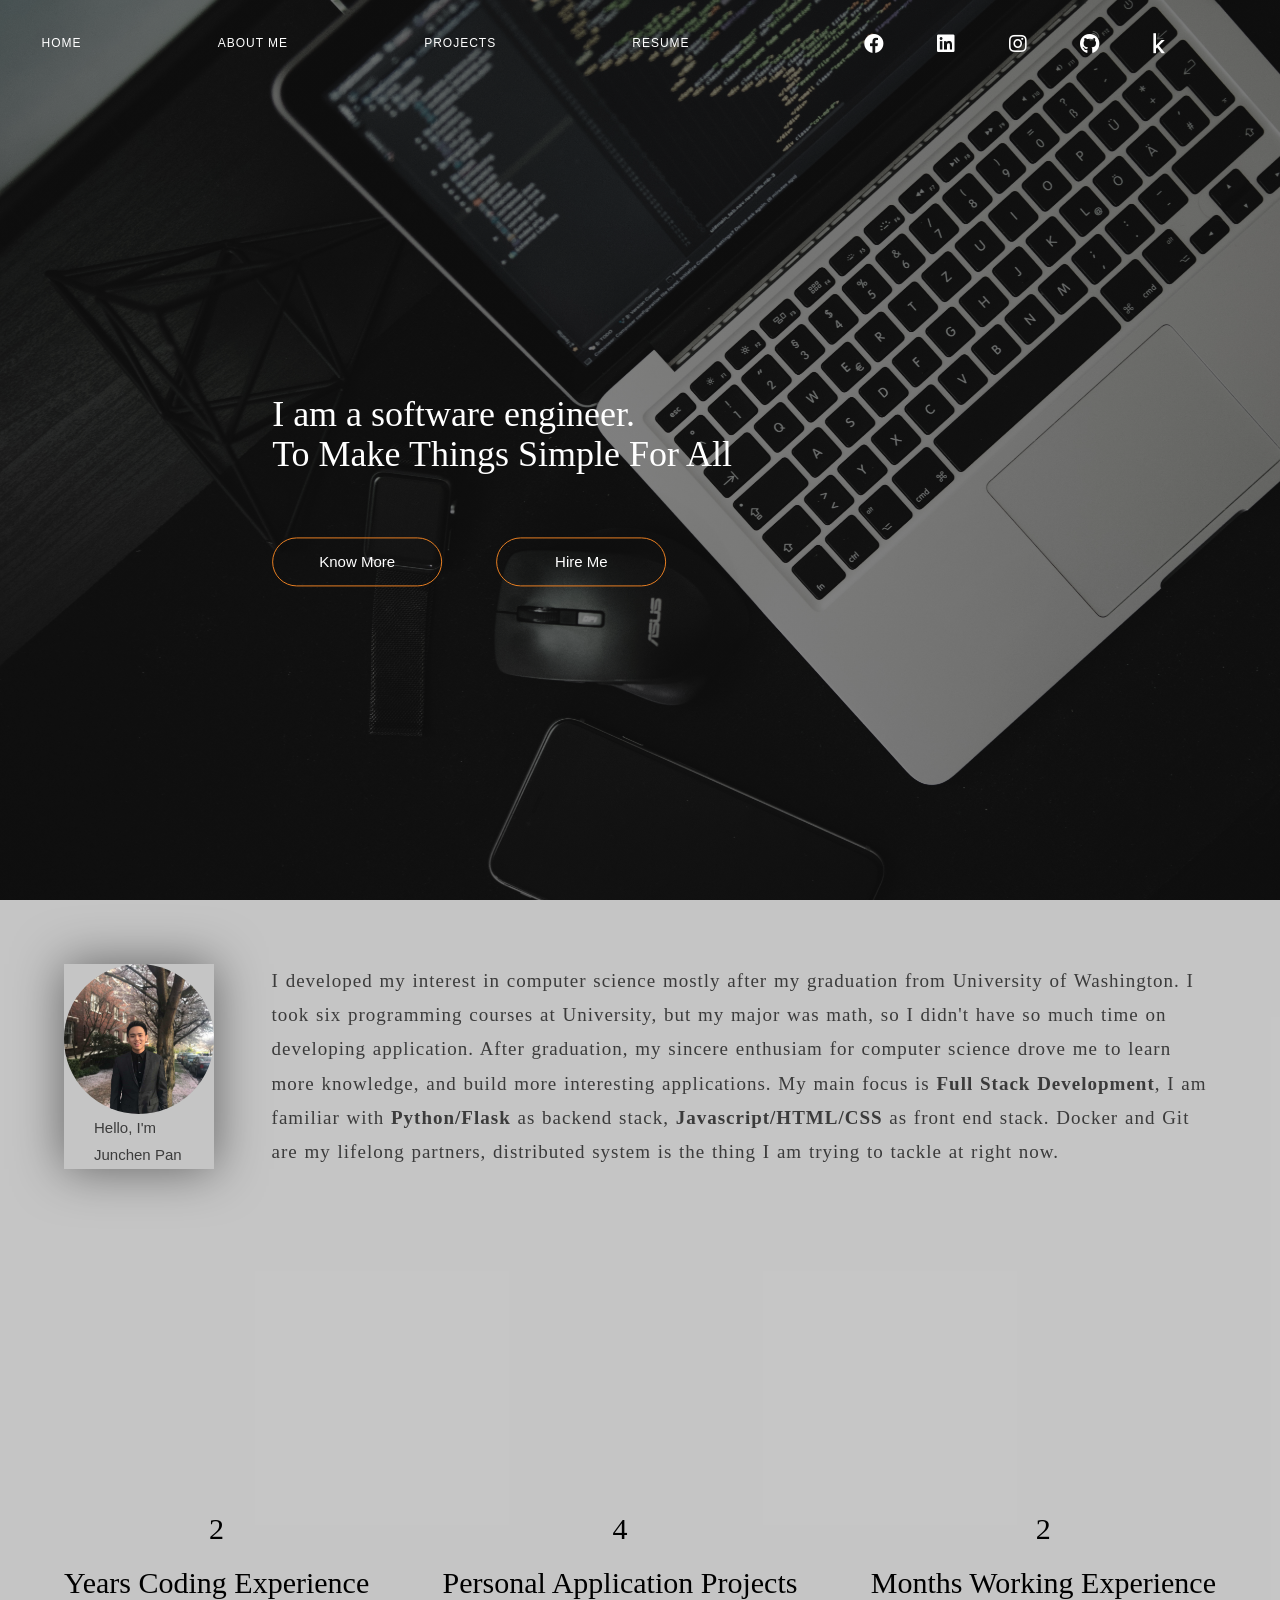
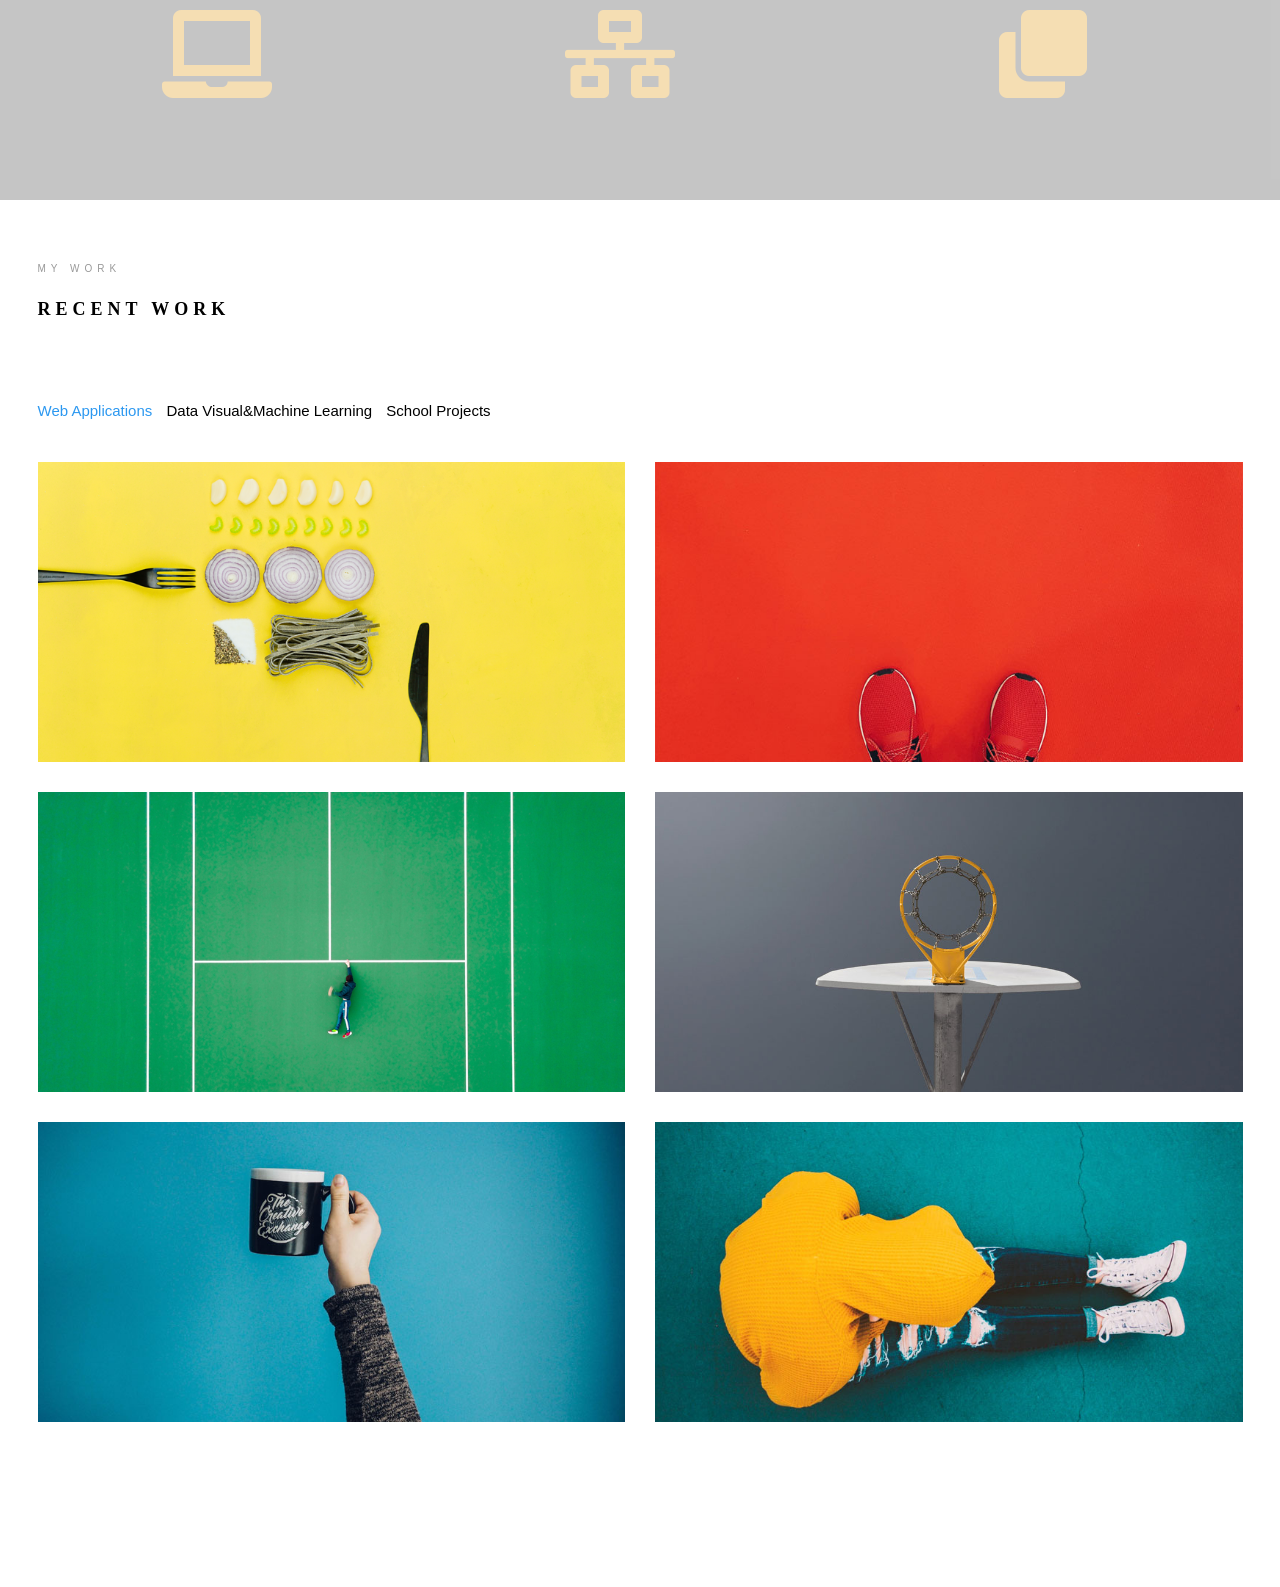
==== Portfolio_Website/index.html @ 94a40bc6 "Update Tic-Tac-Toe" ====
<!DOCTYPE html>
<html lang="en">
  <head>
    <meta charset="UTF-8" />
    <meta name="viewport" content="width=device-width, initial-scale=1.0" />
    <meta http-equiv="X-UA-Compatible" content="ie=edge" />
    <title>Junchen'S Porfolio</title>
    <link rel="stylesheet" href="./css/bootstrap.css" />
    <link rel="stylesheet" href="./css/style_vendor.css" />
    <link rel="stylesheet" href="./css/Grid.css" />
    <link rel="stylesheet" href="./css/style.css" />
  </head>
  <body>
    <header>
      <div class="navigation-bar">
        <div class="dropdown">
            <button onclick="myFunction()" class="dropbtn">Dropdown</button>
            <div id="myDropdown" class="dropdown-content">
                <a href="#">Home</a>
                <a href="#">About Me</a>
                <a href="#">Projects</a>
                <a href="#">Resume</a>
            </div>
        </div>
        <div class="page-btn">
          <a class="btn btn-home" href="#">Home</a>
          <a class="btn btn-me" href="#about-me">About Me</a>
          <a class="btn btn-project" href="#projects">Projects</a>
          <a class="btn btn-resume" href="./download/JunchenPan_ExtraHop_Resume.pdf" target="_blank">Resume</a>
        </div>
        <ul class="social">
          <li>
            <a href="#" class="card-icon-link">
              <i class="fab fa-facebook"></i>
            </a>
          </li>
          <li>
            <a href="https://www.linkedin.com/in/jcp18" class="card-icon-link" target="_blank">
              <i class="fab fa-linkedin"></i>
            </a>
          </li>
          <li>
            <a href="#" class="card-icon-link">
              <i class="fab fa-instagram"></i>
            </a>
          </li>
          <li>
            <a href="https://github.com/HuskyDanny" class="card-icon-link" target="_blank">
              <i class="fab fa-github"></i>
            </a>
          </li>
          <li>
            <a href="https://www.kaggle.com/junchp" class="card-icon-link" target="_blank">
              <i class="fab fa-kaggle"></i>
            </a>
          </li>
        </ul>
      </div>
      <div class="text-box">
        <h1>I am a software engineer. <br />To Make Things Simple For All</h1>
        <div class="more">
          <a class="hbtn know-more" href="#about-me">Know More</a>
          <a class="hbtn hire-me" href="#">Hire Me</a>
        </div>
      </div>
    </header>

    <section class="about-me" id="about-me">
      <div class="intro">
        <div class="intro-left">
          <img src="./css/images/Webp.net-compress-image.jpg" />
          <span> Hello, I'm </span>
          <span> Junchen Pan</span>
        </div>
        <p>
          I developed my interest in computer science mostly after my graduation
          from University of Washington. I took six programming courses at
          University, but my major was math, so I didn't have so much time on
          developing application. After graduation, my sincere enthusiam for
          computer science drove me to learn more knowledge, and build more
          interesting applications. My main focus is
          <strong>Full Stack Development</strong>, I am familiar with
          <strong>Python/Flask</strong> as backend stack,
          <strong>Javascript/HTML/CSS</strong> as front end stack. Docker and
          Git are my lifelong partners, distributed system is the thing I am
          trying to tackle at right now.
        </p>
      </div>
      <div class="tag">
        <div class="parts part1">
          <span>
            <span id="coding"> 0</span> <br />
            Years Coding Experience
        </span>
          <br />
          <i class="fa fa-laptop"></i>
        </div>
        <div class="parts part2">
          <span>
            <span id="analyst">0</span> <br />
            Personal Application Projects
          </span>
          <br />
          <i class="fa fa-network-wired"></i>
        </div>
        <div class="parts part3">
          <span>
            <span id="web">0</span> <br />
            Months Working Experience
          </span>
          <br />
          <i class="fa fa-clone"></i>
        </div>
      </div>
    </section>

    <section class="colorlib-work" data-section="work" id="projects">
      <div class="colorlib-narrow-content">
        <div class="row">
          <div
            class="col-md-6 col-md-offset-3 col-md-pull-3 animate-box"
            data-animate-effect="fadeInLeft"
          >
            <span class="heading-meta">My Work</span>
            <h2 class="colorlib-heading animate-box">Recent Work</h2>
          </div>
        </div>
        <div
          class="row row-bottom-padded-sm animate-box"
          data-animate-effect="fadeInLeft"
        >
          <div class="col-md-12">
            <p class="work-menu">
              <span><a href="#" class="active">Web Applications</a></span>
              <span><a href="#">Data Visual&Machine Learning</a></span>
              <span><a href="#">School Projects</a></span>
            </p>
          </div>
        </div>
        <div class="row">
          <div class="col-md-6 animate-box" data-animate-effect="fadeInLeft">
            <div
              class="project"
              style="background-image: url(./css/images/img-1.jpg);"
            >
              <div class="desc">
                <div class="con">
                  <h3><a href="work.html">Work 01</a></h3>
                  <span>Confusion Detector</span> 
                  <span>#Machine Learning #Web development #Full Stack</span>
                  <p class="icon">
                    <span
                      ><a href="#"><i class="icon-share3"></i></a
                    ></span>
                  </p>
                  <h3 class="work-btn1-header"><a class="work-btn1" href="https://github.com/HuskyDanny/Real-Time-Perplexity-Level-Monitoring">See More</a></h3>
                </div>
              </div>
            </div>
          </div>
          <div class="col-md-6 animate-box" data-animate-effect="fadeInRight">
            <div
              class="project"
              style="background-image: url(./css/images/img-2.jpg);"
            >
              <div class="desc">
                <div class="con">
                  <h3><a href="work.html">Work 02</a></h3>
                  <span>Animation</span>
                  <p class="icon">
                    <span
                      ><a href="#"><i class="icon-share3"></i></a
                    ></span>
                  </p>
                  <h3 class="work-btn1-header"><a class="work-btn1" href="https://github.com/HuskyDanny/Real-Time-Perplexity-Level-Monitoring">See More</a></h3>
                </div>
              </div>
            </div>
          </div>
          <div class="col-md-6 animate-box" data-animate-effect="fadeInTop">
            <div
              class="project"
              style="background-image: url(./css/images/img-3.jpg);"
            >
              <div class="desc">
                <div class="con">
                  <h3><a href="work.html">Work 03</a></h3>
                  <span>Illustration</span>
                  <p class="icon">
                    <span
                      ><a href="#"><i class="icon-share3"></i></a
                    ></span>
                  </p>
                  <h3 class="work-btn1-header"><a class="work-btn1" href="https://github.com/HuskyDanny/Real-Time-Perplexity-Level-Monitoring">See More</a></h3>
                </div>
              </div>
            </div>
          </div>
          <div class="col-md-6 animate-box" data-animate-effect="fadeInBottom">
            <div
              class="project"
              style="background-image: url(./css/images/img-4.jpg);"
            >
              <div class="desc">
                <div class="con">
                  <h3><a href="work.html">Work 04</a></h3>
                  <span>Application</span>
                  <p class="icon">
                    <span
                      ><a href="#"><i class="icon-share3"></i></a
                    ></span>
                  </p>
                  <h3 class="work-btn1-header"><a class="work-btn1" href="https://github.com/HuskyDanny/Real-Time-Perplexity-Level-Monitoring">See More</a></h3>
                </div>
              </div>
            </div>
          </div>
          <div class="col-md-6 animate-box" data-animate-effect="fadeInLeft">
            <div
              class="project"
              style="background-image: url(./css/images/img-5.jpg);"
            >
              <div class="desc">
                <div class="con">
                  <h3><a href="work.html">Work 05</a></h3>
                  <span>Graphic, Logo</span>
                  <p class="icon">
                    <span
                      ><a href="#"><i class="icon-share3"></i></a
                    ></span>
                  </p>
                  <h3 class="work-btn1-header"><a class="work-btn1" href="https://github.com/HuskyDanny/Real-Time-Perplexity-Level-Monitoring">See More</a></h3>
                </div>
              </div>
            </div>
          </div>
          <div class="col-md-6 animate-box" data-animate-effect="fadeInRight">
            <div
              class="project"
              style="background-image: url(./css/images/img-6.jpg);"
            >
              <div class="desc">
                <div class="con">
                  <h3><a href="work.html">Work 06</a></h3>
                  <span>Web Design</span>
                  <p class="icon">
                    <span
                      ><a href="#"><i class="icon-share3"></i></a
                    ></span>
                  </p>
                  <h3 class="work-btn1-header"><a class="work-btn1" href="https://github.com/HuskyDanny/Real-Time-Perplexity-Level-Monitoring">See More</a></h3>
                </div>
              </div>
            </div>
          </div>
        </div>
    </section>
    <script src="http://code.jquery.com/jquery-1.7.0.min.js"></script>
    <script src="./javascript//jquery.color.min.js"></script>
    <script src="./javascript/jquery.animateNumber.min.js"></script>
    <link
    rel="stylesheet"
    href="https://use.fontawesome.com/releases/v5.8.1/css/all.css"
    integrity="sha384-50oBUHEmvpQ+1lW4y57PTFmhCaXp0ML5d60M1M7uH2+nqUivzIebhndOJK28anvf"
    crossorigin="anonymous"
    />
    <link
        href="https://fonts.googleapis.com/css?family=Cormorant+Garamond|Josefin+Slab"
        rel="stylesheet"
    />
    <script src="./javascript/script.js"></script>
  </body>
</html>
---- Portfolio_Website/css/style_vendor.css ----
@font-face {
  /* font-family: 'icomoon';
  src: url("../fonts/icomoon/icomoon.eot?srf3rx");
  src: url("../fonts/icomoon/icomoon.eot?srf3rx#iefix") format("embedded-opentype"), url("../fonts/icomoon/icomoon.ttf?srf3rx") format("truetype"), url("../fonts/icomoon/icomoon.woff?srf3rx") format("woff"), url("../fonts/icomoon/icomoon.svg?srf3rx#icomoon") format("svg"); */
  font-weight: normal;
  font-style: normal;
}

/* =======================================================
*
* 	Template Style 
*	Edit this section
*
* ======================================================= */
body {
  font-family: "Quicksand", Arial, sans-serif;
  font-weight: 400;
  font-size: 15px;
  line-height: 1.8;
  color: rgba(0, 0, 0, 0.7);
}

@media screen and (max-width: 992px) {
  body {
    font-size: 16px;
  }
}

a {
  color: #2c98f0;
  -webkit-transition: 0.5s;
  -o-transition: 0.5s;
  transition: 0.5s;
}
a:hover,
a:active,
a:focus {
  color: #2c98f0;
  outline: none;
  text-decoration: none !important;
}

p {
  margin-bottom: 1.5em;
}

h1,
h2,
h3,
h4,
h5,
h6 {
  color: #000;
  font-family: "Playfair Display", Georgia, serif;
  font-weight: 400;
  margin: 0 0 30px 0;
}

figure {
  margin-bottom: 2.5em;
  float: left;
  width: 100%;
}
figure figcaption {
  font-size: 16px;
  width: 80%;
  margin: 20px auto 0px auto;
  color: #b3b3b3;
  font-style: italic;
  font-family: "Quicksand", Arial, sans-serif;
}
@media screen and (max-width: 480px) {
  figure figcaption {
    width: 100%;
  }
}

::-webkit-selection {
  color: #fff;
  background: #2c98f0;
}

::-moz-selection {
  color: #fff;
  background: #2c98f0;
}

::selection {
  color: #fff;
  background: #2c98f0;
}

#colorlib-page {
  width: 100%;
  overflow: hidden;
  position: relative;
}

#colorlib-aside {
  padding-top: 3em;
  padding-bottom: 40px;
  float: left;
  width: 300px;
  position: fixed;
  overflow-y: scroll;
  z-index: 1001;
  background: #f2f3f7;
  -webkit-transition: 0.5s;
  -o-transition: 0.5s;
  transition: 0.5s;
}
@media screen and (max-width: 768px) {
  #colorlib-aside {
    width: 300px;
    -moz-transform: translateX(-300px);
    -webkit-transform: translateX(-300px);
    -ms-transform: translateX(-300px);
    -o-transform: translateX(-300px);
    transform: translateX(-300px);
    padding-top: 4em;
  }
}
#colorlib-aside .author-img {
  width: 150px;
  height: 150px;
  margin: 0 auto;
  margin-bottom: 30px;
  -webkit-border-radius: 50%;
  -moz-border-radius: 50%;
  -ms-border-radius: 50%;
  border-radius: 50%;
}
#colorlib-aside .position {
  display: block;
  margin-bottom: 2em;
  font-size: 12px;
  text-transform: uppercase;
}
#colorlib-aside #colorlib-logo {
  text-align: right;
  font-weight: 700;
  font-size: 22px;
  margin-bottom: 0.5em;
  display: block;
  width: 100%;
}
#colorlib-aside #colorlib-logo a {
  display: block;
  text-align: center;
  color: #000;
  padding-right: 0.3em;
}
#colorlib-aside #colorlib-main-menu {
  display: block;
  width: 100%;
}
#colorlib-aside #colorlib-main-menu .collapse {
  display: block !important;
}
#colorlib-aside #colorlib-main-menu ul {
  text-align: center;
  margin: 0;
  padding: 0;
}
@media screen and (max-width: 768px) {
  #colorlib-aside #colorlib-main-menu ul {
    margin: 0 0 2em 0;
  }
}
#colorlib-aside #colorlib-main-menu ul li {
  margin: 0 0 10px 0;
  padding: 0;
  list-style: none;
  font-size: 12px;
  font-weight: 500;
  text-transform: uppercase;
  letter-spacing: 1px;
}
#colorlib-aside #colorlib-main-menu ul li a {
  color: rgba(0, 0, 0, 0.7);
  text-decoration: none;
  position: relative;
  padding: 10px 0;
  font-family: "Quicksand", Arial, sans-serif;
  -webkit-transition: 0.3s;
  -o-transition: 0.3s;
  transition: 0.3s;
}
#colorlib-aside #colorlib-main-menu ul li a:after {
  content: "";
  position: absolute;
  height: 1px;
  bottom: 7px;
  left: 0;
  right: 0;
  background-color: #2c98f0;
  visibility: hidden;
  -webkit-transform: scaleX(0);
  -moz-transform: scaleX(0);
  -ms-transform: scaleX(0);
  -o-transform: scaleX(0);
  transform: scaleX(0);
  -webkit-transition: all 0.3s cubic-bezier(0.175, 0.885, 0.32, 1.275);
  -moz-transition: all 0.3s cubic-bezier(0.175, 0.885, 0.32, 1.275);
  -ms-transition: all 0.3s cubic-bezier(0.175, 0.885, 0.32, 1.275);
  -o-transition: all 0.3s cubic-bezier(0.175, 0.885, 0.32, 1.275);
  transition: all 0.3s cubic-bezier(0.175, 0.885, 0.32, 1.275);
}
#colorlib-aside #colorlib-main-menu ul li a:hover {
  text-decoration: none;
  color: black;
}
#colorlib-aside #colorlib-main-menu ul li a:hover:after {
  visibility: visible;
  -webkit-transform: scaleX(1);
  -moz-transform: scaleX(1);
  -ms-transform: scaleX(1);
  -o-transform: scaleX(1);
  transform: scaleX(1);
}
#colorlib-aside #colorlib-main-menu ul li.active a {
  color: #2c98f0;
}
#colorlib-aside #colorlib-main-menu ul li.active a:after {
  visibility: visible;
  -webkit-transform: scaleX(1);
  -moz-transform: scaleX(1);
  -ms-transform: scaleX(1);
  -o-transform: scaleX(1);
  transform: scaleX(1);
}
#colorlib-aside .colorlib-footer {
  font-size: 15px;
  text-align: center;
  font-weight: 400;
  color: rgba(0, 0, 0, 0.5);
  padding: 0 20px;
  width: 100%;
}
@media screen and (max-width: 768px) {
  #colorlib-aside .colorlib-footer {
    position: relative;
    bottom: 0;
  }
}
#colorlib-aside .colorlib-footer span {
  display: block;
}
#colorlib-aside .colorlib-footer ul {
  padding: 0;
  margin: 0;
}
#colorlib-aside .colorlib-footer ul li {
  padding: 0;
  margin: 0;
  display: inline;
  list-style: none;
}
#colorlib-aside .colorlib-footer ul li a {
  color: rgba(255, 255, 255, 0.3);
  padding: 4px;
}
#colorlib-aside .colorlib-footer ul li a:hover,
#colorlib-aside .colorlib-footer ul li a:active,
#colorlib-aside .colorlib-footer ul li a:focus {
  text-decoration: none;
  outline: none;
  color: #2c98f0;
}

.container-wrap {
  max-width: 1170px;
  margin: 0 auto;
}

#colorlib-main {
  width: calc(100% - 300px);
  float: right;
  -webkit-transition: 0.5s;
  -o-transition: 0.5s;
  transition: 0.5s;
}
@media screen and (max-width: 768px) {
  #colorlib-main {
    width: 100%;
    padding: 0 1em;
  }
}

#colorlib-hero {
  min-height: 500px;
  background: #fff url(../images/loader.gif) no-repeat center center;
  width: 100%;
  float: left;
  margin-bottom: 10em;
  clear: both;
}
#colorlib-hero .flexslider {
  border: none;
  z-index: 1;
  margin-bottom: 0;
}
#colorlib-hero .flexslider .slides {
  position: relative;
  overflow: visible;
}
#colorlib-hero .flexslider .slides li {
  background-repeat: no-repeat;
  background-size: cover;
  background-position: bottom center;
  min-height: 400px;
  position: relative;
}
#colorlib-hero .flexslider .flex-control-nav {
  bottom: 20px;
  z-index: 1000;
  left: 20px;
  float: left;
  width: auto;
}
@media screen and (max-width: 768px) {
  #colorlib-hero .flexslider .flex-control-nav {
    right: 20px;
    top: 100px;
  }
}
#colorlib-hero .flexslider .flex-control-nav li {
  display: block;
  margin-bottom: 10px;
}
#colorlib-hero .flexslider .flex-control-nav li a {
  background: rgba(0, 0, 0, 0.5);
  -webkit-box-shadow: none;
  box-shadow: none;
  width: 12px;
  height: 12px;
  cursor: pointer;
}
#colorlib-hero .flexslider .flex-control-nav li a.flex-active {
  cursor: pointer;
  background: transparent;
  border: 2px solid #2c98f0;
}
#colorlib-hero .flexslider .flex-direction-nav {
  display: none;
}
#colorlib-hero .flexslider .slider-text {
  display: table;
  opacity: 0;
  min-height: 500px;
  z-index: 9;
}
#colorlib-hero .flexslider .slider-text > .slider-text-inner {
  display: table-cell;
  vertical-align: middle;
  min-height: 700px;
  padding: 2.5em;
  position: relative;
}
@media screen and (max-width: 768px) {
  #colorlib-hero .flexslider .slider-text > .slider-text-inner {
    text-align: center;
  }
}
#colorlib-hero .flexslider .slider-text > .slider-text-inner h1,
#colorlib-hero .flexslider .slider-text > .slider-text-inner h2 {
  margin: 0;
  padding: 0;
  color: black;
  font-family: "Playfair Display", Georgia, serif;
}
#colorlib-hero .flexslider .slider-text > .slider-text-inner h1 {
  margin-bottom: 20px;
  font-size: 60px;
  line-height: 1.3;
  font-weight: 700;
}
@media screen and (max-width: 768px) {
  #colorlib-hero .flexslider .slider-text > .slider-text-inner h1 {
    font-size: 28px;
  }
}
#colorlib-hero .flexslider .slider-text > .slider-text-inner h2 {
  font-size: 18px;
  line-height: 1.5;
  margin-bottom: 30px;
  font-weight: 300;
  font-family: "Quicksand", Arial, sans-serif;
}
#colorlib-hero .flexslider .slider-text > .slider-text-inner h2 a {
  color: rgba(44, 152, 240, 0.8);
  border-bottom: 1px solid rgba(44, 152, 240, 0.7);
}
#colorlib-hero .flexslider .slider-text > .slider-text-inner .heading-section {
  font-size: 50px;
}
@media screen and (max-width: 768px) {
  #colorlib-hero
    .flexslider
    .slider-text
    > .slider-text-inner
    .heading-section {
    font-size: 30px;
  }
}
#colorlib-hero .flexslider .slider-text > .slider-text-inner s .colorlib-lead {
  font-size: 20px;
  color: #fff;
}
#colorlib-hero .flexslider .slider-text > .slider-text-inner p {
  margin-bottom: 0;
}
#colorlib-hero .flexslider .slider-text > .slider-text-inner .btn {
  font-size: 12px;
  text-transform: uppercase;
  letter-spacing: 2px;
  color: #000;
  padding: 10px 15px !important;
  border: none;
  font-weight: 400;
}
#colorlib-hero .flexslider .slider-text > .slider-text-inner .btn.btn-learn {
  color: #000;
  border: 1px solid #000;
  background: transparent !important;
}
#colorlib-hero
  .flexslider
  .slider-text
  > .slider-text-inner
  .btn.btn-learn:hover {
  background: transparent !important;
  border: 1px solid #000 !important;
}
@media screen and (max-width: 768px) {
  #colorlib-hero .flexslider .slider-text > .slider-text-inner .btn {
    width: 100%;
  }
}

body.offcanvas {
  overflow-x: hidden;
}
body.offcanvas #colorlib-aside {
  -moz-transform: translateX(0);
  -webkit-transform: translateX(0);
  -ms-transform: translateX(0);
  -o-transform: translateX(0);
  transform: translateX(0);
  width: 300px;
  background: #f2f3f7;
  z-index: 999;
  position: fixed;
}
body.offcanvas #colorlib-main,
body.offcanvas .colorlib-nav-toggle {
  top: 0;
  -moz-transform: translateX(300px);
  -webkit-transform: translateX(300px);
  -ms-transform: translateX(300px);
  -o-transform: translateX(300px);
  transform: translateX(300px);
}

.colorlib-narrow-content {
  padding: 0 2.5em;
}
@media screen and (max-width: 768px) {
  .colorlib-narrow-content {
    padding: 0;
  }
}

.no-gutters {
  margin: 0;
  padding: 0;
}

.colorlib-experience,
.colorlib-skills,
.colorlib-education,
.colorlib-blog,
.colorlib-work,
.colorlib-about,
.colorlib-services,
.colorlib-contact {
  padding-top: 4em;
  padding-bottom: 9em;
  clear: both;
  width: 100%;
  display: block;
}
@media screen and (max-width: 768px) {
  .colorlib-experience,
  .colorlib-skills,
  .colorlib-education,
  .colorlib-blog,
  .colorlib-work,
  .colorlib-about,
  .colorlib-services,
  .colorlib-contact {
    padding-top: 5em;
    padding-bottom: 8em;
  }
}

.author-img {
  background-size: cover;
  background-position: center center;
  background-repeat: no-repeat;
  position: relative;
}

.colorlib-heading {
  font-size: 18px;
  margin-bottom: 4em;
  font-weight: 700;
  text-transform: uppercase;
  letter-spacing: 5px;
  line-height: 1.8;
  position: relative;
}
.colorlib-heading span {
  display: block;
}
@media screen and (max-width: 768px) {
  .colorlib-heading {
    margin-bottom: 3em;
  }
}

.heading-meta {
  margin-bottom: 15px;
  display: block;
  font-size: 10px;
  text-transform: uppercase;
  color: #999999;
  font-weight: 500;
  letter-spacing: 5px;
}

.about-img {
  width: 100%;
  height: 600px;
  margin-bottom: 30px;
}

.about-desc h3 {
  font-size: 18px;
  text-transform: uppercase;
  letter-spacing: 5px;
  font-weight: 500;
}

.hire {
  padding: 2em;
  background: #f9bf3f;
}
.hire h2 {
  line-height: 1.5;
}
.hire .btn-hire {
  color: #000;
  text-transform: uppercase;
  letter-spacing: 1px;
  border: 1px solid #000;
  padding: 2px 10px;
}

.fancy-collapse-panel .panel-default > .panel-heading {
  padding: 0;
}

.panel-heading a {
  padding: 20px 25px;
  display: block;
  width: 100%;
  font-weight: 500;
  font-size: 14px;
  letter-spacing: 1px;
  text-transform: uppercase;
  font-family: "Quicksand", Arial, sans-serif;
  background-color: #2c98f0;
  color: #fff;
  position: relative;
  -webkit-box-shadow: none !important;
  -moz-box-shadow: none !important;
  -ms-box-shadow: none !important;
  -o-box-shadow: none !important;
  box-shadow: none !important;
}

.panel {
  -webkit-box-shadow: none !important;
  -moz-box-shadow: none !important;
  -ms-box-shadow: none !important;
  -o-box-shadow: none !important;
  box-shadow: none !important;
  border: none;
}

.panel-heading a:after {
  font-family: "icomoon";
  content: "\e115";
  position: absolute;
  right: 20px;
  font-size: 14px;
  font-weight: 400;
  top: 50%;
  line-height: 1;
  margin-top: -7px;
}

.panel-heading a.collapsed:after {
  content: "\e114";
}

.panel-heading a.collapsed {
  background: #f2f3f7;
  border: 1px solid #e6e6e6 !important;
  color: #333333;
}

.panel-body {
  padding: 1.5em;
  margin-top: 5px;
  border: 1px solid #e6e6e6 !important;
}

.timeline-centered {
  position: relative;
  margin-bottom: 30px;
}

.timeline-centered:before,
.timeline-centered:after {
  content: " ";
  display: table;
}

.timeline-centered:after {
  clear: both;
}

.timeline-centered:before,
.timeline-centered:after {
  content: " ";
  display: table;
}

.timeline-centered:after {
  clear: both;
}

.timeline-centered:before {
  content: "";
  position: absolute;
  display: block;
  width: 4px;
  background: #f2f3f7;
  top: 20px;
  bottom: 20px;
  margin-left: 29px;
}

.timeline-centered .timeline-entry {
  position: relative;
  margin-top: 5px;
  margin-left: 30px;
  margin-bottom: 10px;
  clear: both;
}

.timeline-centered .timeline-entry .timeline-entry-inner {
  position: relative;
  margin-left: -20px;
}

.timeline-centered .timeline-entry .timeline-entry-inner .timeline-icon {
  display: block;
  width: 40px;
  height: 40px;
  background: #2c98f0;
  -webkit-border-radius: 50%;
  -moz-border-radius: 50%;
  -ms-border-radius: 50%;
  border-radius: 50%;
  text-align: center;
  -moz-box-shadow: 0 0 0 5px #f2f3f7;
  -webkit-box-shadow: 0 0 0 5px #f2f3f7;
  box-shadow: 0 0 0 5px #f2f3f7;
  line-height: 40px;
  float: left;
}
.timeline-centered .timeline-entry .timeline-entry-inner .timeline-icon i {
  color: #fff;
}
.timeline-centered
  .timeline-entry
  .timeline-entry-inner
  .timeline-icon.color-2 {
  background: #ec5453;
}
.timeline-centered
  .timeline-entry
  .timeline-entry-inner
  .timeline-icon.color-3 {
  background: #f9bf3f;
}
.timeline-centered
  .timeline-entry
  .timeline-entry-inner
  .timeline-icon.color-4 {
  background: #a84cb8;
}
.timeline-centered
  .timeline-entry
  .timeline-entry-inner
  .timeline-icon.color-5 {
  background: #2fa499;
}
.timeline-centered
  .timeline-entry
  .timeline-entry-inner
  .timeline-icon.color-none {
  background: #fff;
  width: 20px;
  height: 20px;
  margin-left: 10px;
}

.timeline-centered .timeline-entry .timeline-entry-inner .timeline-label {
  position: relative;
  background: #f2f3f7;
  padding: 1.5em;
  margin-left: 60px;
  -webkit-background-clip: padding-box;
  -moz-background-clip: padding;
  background-clip: padding-box;
}

.timeline-centered .timeline-entry .timeline-entry-inner .timeline-label:after {
  content: "";
  display: block;
  position: absolute;
  width: 0;
  height: 0;
  border-style: solid;
  border-width: 9px 9px 9px 0;
  border-color: transparent #f2f3f7 transparent transparent;
  left: 0;
  top: 10px;
  margin-left: -9px;
}

.timeline-centered .timeline-entry .timeline-entry-inner .timeline-label p + p {
  margin-top: 15px;
}

.timeline-centered .timeline-entry .timeline-entry-inner .timeline-label h2 {
  font-size: 20px;
  font-family: "Quicksand", Arial, sans-serif;
  font-weight: 500;
}

.timeline-centered .timeline-entry .timeline-entry-inner .timeline-label h2 a {
  color: #000;
}

.timeline-centered
  .timeline-entry
  .timeline-entry-inner
  .timeline-label
  h2
  span {
  -webkit-opacity: 0.4;
  -moz-opacity: 0.4;
  opacity: 0.4;
  -ms-filter: alpha(opacity=40);
  filter: alpha(opacity=40);
  font-size: 16px;
}

.services {
  margin-bottom: 30px;
  padding: 1.5em;
  -webkit-box-shadow: 0px 0px 56px -8px rgba(0, 0, 0, 0.17);
  -moz-box-shadow: 0px 0px 56px -8px rgba(0, 0, 0, 0.17);
  -ms-box-shadow: 0px 0px 56px -8px rgba(0, 0, 0, 0.17);
  -o-box-shadow: 0px 0px 56px -8px rgba(0, 0, 0, 0.17);
  box-shadow: 0px 0px 56px -8px rgba(0, 0, 0, 0.17);
  border-bottom: 2px solid #2c98f0;
}
.services .icon2 {
  display: block;
  margin-bottom: 20px;
}
.services .icon2 i {
  font-size: 30px;
  color: #2c98f0;
}
.services h3 {
  font-family: "Quicksand", Arial, sans-serif;
  font-size: 16px;
  font-weight: 500;
}
.services.color-2 {
  border-bottom: 2px solid #ec5453;
}
.services.color-2 .icon2 i {
  color: #ec5453;
}
.services.color-3 {
  border-bottom: 2px solid #f9bf3f;
}
.services.color-3 .icon2 i {
  color: #f9bf3f;
}
.services.color-4 {
  border-bottom: 2px solid #a84cb8;
}
.services.color-4 .icon2 i {
  color: #a84cb8;
}
.services.color-5 {
  border-bottom: 2px solid #2fa499;
}
.services.color-6 {
  border-bottom: 2px solid #4054b2;
}

.services {
  margin-bottom: 80px;
  position: relative;
  z-index: 0;
}
@media screen and (max-width: 768px) {
  .services {
    margin-bottom: 4em;
  }
}
.services .icon {
  position: absolute;
  top: -20px;
  left: 0;
  right: 0;
  width: 100px;
  height: 50px;
  display: table;
  margin: 0 auto;
  background: #2c98f0;
}
.services .icon:before,
.services .icon:after {
  position: absolute;
  left: 0;
  right: 0;
  content: "";
}
.services .icon:before {
  top: -30px;
  width: 0;
  height: 0;
  border-style: solid;
  border-width: 0 50px 30px 50px;
  border-color: transparent transparent #2c98f0 transparent;
}
.services .icon:after {
  bottom: -30px;
  width: 0;
  height: 0;
  border-style: solid;
  border-width: 30px 50px 0 50px;
  border-color: #2c98f0 transparent transparent transparent;
}
.services .icon i {
  font-size: 30px;
  color: #fff;
  z-index: 1;
  display: table-cell;
  vertical-align: middle;
}
.services .desc {
  margin-top: 60px;
}
.services .desc h3 {
  font-size: 16px;
  font-weight: 700;
  text-transform: uppercase;
}
.services.color-2 .icon {
  background: #ec5453;
}
.services.color-2 .icon:before {
  border-color: transparent transparent #ec5453 transparent;
}
.services.color-2 .icon:after {
  border-color: #ec5453 transparent transparent transparent;
}
.services.color-3 .icon {
  background: #f9bf3f;
}
.services.color-3 .icon:before {
  border-color: transparent transparent #f9bf3f transparent;
}
.services.color-3 .icon:after {
  border-color: #f9bf3f transparent transparent transparent;
}
.services.color-4 .icon {
  background: #a84cb8;
}
.services.color-4 .icon:before {
  border-color: transparent transparent #a84cb8 transparent;
}
.services.color-4 .icon:after {
  border-color: #a84cb8 transparent transparent transparent;
}
.services.color-5 .icon {
  background: #2fa499;
}
.services.color-5 .icon:before {
  border-color: transparent transparent #2fa499 transparent;
}
.services.color-5 .icon:after {
  border-color: #2fa499 transparent transparent transparent;
}
.services.color-6 .icon {
  background: #4054b2;
}
.services.color-6 .icon:before {
  border-color: transparent transparent #4054b2 transparent;
}
.services.color-6 .icon:after {
  border-color: #4054b2 transparent transparent transparent;
}

.progress-wrap h3 {
  font-size: 16px;
  font-family: "Quicksand", Arial, sans-serif;
  margin-bottom: 10px;
}

.progress {
  height: 6px;
  -webkit-box-shadow: none;
  box-shadow: none;
  background: #f2f3f7;
  overflow: visible;
}

.progress-bar {
  background: #2c98f0;
  -webkit-box-shadow: none;
  box-shadow: none;
  font-size: 12px;
  line-height: 1.2;
  color: #000;
  font-weight: 600;
  text-align: right;
  position: relative;
  overflow: visible;
  -webkit-border-radius: 8px;
  -moz-border-radius: 8px;
  -ms-border-radius: 8px;
  border-radius: 8px;
}
.progress-bar:after {
  position: absolute;
  top: -2px;
  right: 0;
  width: 10px;
  height: 10px;
  content: "";
  background: #2c98f0;
  -webkit-border-radius: 50%;
  -moz-border-radius: 50%;
  -ms-border-radius: 50%;
  border-radius: 50%;
}
.progress-bar span {
  position: absolute;
  top: -22px;
  right: 0;
}
.progress-bar.color-1 {
  background: #2c98f0;
}
.progress-bar.color-1:after {
  background: #2c98f0;
}
.progress-bar.color-1 span {
  color: #2c98f0;
}
.progress-bar.color-2 {
  background: #ec5453;
}
.progress-bar.color-2:after {
  background: #ec5453;
}
.progress-bar.color-2 span {
  color: #ec5453;
}
.progress-bar.color-3 {
  background: #f9bf3f;
}
.progress-bar.color-3:after {
  background: #f9bf3f;
}
.progress-bar.color-3 span {
  color: #f9bf3f;
}
.progress-bar.color-4 {
  background: #a84cb8;
}
.progress-bar.color-4:after {
  background: #a84cb8;
}
.progress-bar.color-4 span {
  color: #a84cb8;
}
.progress-bar.color-5 {
  background: #2fa499;
}
.progress-bar.color-5:after {
  background: #2fa499;
}
.progress-bar.color-5 span {
  color: #2fa499;
}
.progress-bar.color-6 {
  background: #4054b2;
}
.progress-bar.color-6:after {
  background: #4054b2;
}
.progress-bar.color-6 span {
  color: #4054b2;
}

.colorlib-feature {
  text-align: left;
  width: 100%;
  float: left;
  margin-bottom: 40px;
  position: relative;
}
.colorlib-feature .colorlib-icon {
  position: absolute;
  top: 0;
  left: 0;
  width: 100px;
  height: 100px;
  display: table;
  text-align: center;
  background: #f2f3f7;
  -webkit-border-radius: 2px;
  -moz-border-radius: 2px;
  -ms-border-radius: 2px;
  border-radius: 2px;
}
.colorlib-feature .colorlib-icon i {
  display: table-cell;
  vertical-align: middle;
  color: #2c98f0;
  font-size: 60px;
  height: 100px;
}
@media screen and (max-width: 1200px) {
  .colorlib-feature .colorlib-icon i {
    font-size: 40px;
  }
}
.colorlib-feature .colorlib-text {
  padding-left: 120px;
  width: 100%;
}
.colorlib-feature .colorlib-text h2,
.colorlib-feature .colorlib-text h3 {
  margin: 0;
  padding: 0;
}
.colorlib-feature .colorlib-text h3 {
  font-weight: 500;
  margin-bottom: 20px;
  color: rgba(0, 0, 0, 0.7);
  font-size: 14px;
  letter-spacing: 3px;
  text-transform: uppercase;
}
.colorlib-feature.colorlib-feature-sm .colorlib-text {
  margin-top: 30px;
}
.colorlib-feature.colorlib-feature-sm .colorlib-icon i {
  color: #2c98f0;
  font-size: 40px;
}
@media screen and (max-width: 1200px) {
  .colorlib-feature.colorlib-feature-sm .colorlib-icon i {
    font-size: 28px;
  }
}

.blog-entry {
  width: 100%;
  float: left;
  background: #fff;
  margin-bottom: 3em;
}
@media screen and (max-width: 768px) {
  .blog-entry {
    margin-bottom: 3em;
  }
}
.blog-entry .blog-img {
  width: 100%;
  float: left;
  overflow: hidden;
  position: relative;
  z-index: 1;
  margin-bottom: 25px;
}
.blog-entry .blog-img img {
  position: relative;
  max-width: 100%;
  -webkit-transform: scale(1);
  -moz-transform: scale(1);
  -ms-transform: scale(1);
  -o-transform: scale(1);
  transform: scale(1);
  -webkit-transition: 0.3s;
  -o-transition: 0.3s;
  transition: 0.3s;
}
.blog-entry .desc h3 {
  font-size: 16px;
  margin-bottom: 25px;
  line-height: auto;
  font-weight: 500;
  text-transform: uppercase;
  letter-spacing: 1px;
  font-family: "Quicksand", Arial, sans-serif;
}
.blog-entry .desc h3 a {
  color: #000;
  text-decoration: none;
}
.blog-entry .desc span {
  display: block;
  margin-bottom: 20px;
  font-size: 12px;
  color: rgba(0, 0, 0, 0.4) !important;
  text-transform: uppercase;
  letter-spacing: 1px;
  font-weight: 400;
}
.blog-entry .desc span small i {
  color: #999999;
}
.blog-entry .desc .lead {
  font-size: 12px;
  text-transform: uppercase;
  letter-spacing: 2px;
  color: #000;
}
.blog-entry:hover .blog-img img {
  -webkit-transform: scale(1.1);
  -moz-transform: scale(1.1);
  -ms-transform: scale(1.1);
  -o-transform: scale(1.1);
  transform: scale(1.1);
}

.work-menu span {
  margin-left: 10px;
}
.work-menu span:first-child {
  margin-left: 0;
}
.work-menu span a {
  color: #000;
}
.work-menu span a.active {
  color: #2c98f0;
}

.project {
  background-size: cover;
  background-position: center center;
  background-repeat: no-repeat;
  position: relative;
  height: 300px;
  width: 100%;
  display: block;
  margin-bottom: 30px;
}
.project .desc {
  position: absolute;
  top: 0;
  bottom: 0;
  left: 0;
  right: 0;
  background: #2c98f0;
  opacity: 0;
  -webkit-transition: 0.3s;
  -o-transition: 0.3s;
  transition: 0.3s;
}
.project .desc .con {
  padding: 20px;
  display: block;
  position: relative;
  height: 300px;
}
.project .desc .con .icon {
  position: absolute;
  bottom: 20px;
  left: 20px;
  right: 20px;
}
.project .desc .con .icon span {
  display: inline;
  padding-right: 5px;
}
.project .desc .con .icon span a {
  color: #333333;
  padding: 5px;
  background: rgba(255, 255, 255, 0.5);
  -webkit-border-radius: 4px;
  -moz-border-radius: 4px;
  -ms-border-radius: 4px;
  border-radius: 4px;
}
.project .desc .con .icon i {
  font-size: 16px;
  color: #333333;
}
.project .desc h3 {
  font-family: "Quicksand", Arial, sans-serif;
  font-size: 16px;
  font-weight: 500;
  text-transform: uppercase;
  letter-spacing: 1px;
  -webkit-transition: -webkit-transform 0.3s, opacity 0.3s;
  -webkit-transition: opacity 0.3s, -webkit-transform 0.3s;
  transition: opacity 0.3s, -webkit-transform 0.3s;
  -o-transition: transform 0.3s, opacity 0.3s;
  transition: transform 0.3s, opacity 0.3s;
  transition: transform 0.3s, opacity 0.3s, -webkit-transform 0.3s;
  -webkit-transform: translate3d(0, -15px, 0);
  transform: translate3d(0, -15px, 0);
  margin-bottom: 15px;
}
.project .desc h3 a {
  color: #fff;
}
.project .desc span {
  display: block;
  color: rgba(255, 255, 255, 0.7);
  font-size: 13px;
  -webkit-transition: -webkit-transform 0.3s, opacity 0.3s;
  -webkit-transition: opacity 0.3s, -webkit-transform 0.3s;
  transition: opacity 0.3s, -webkit-transform 0.3s;
  -o-transition: transform 0.3s, opacity 0.3s;
  transition: transform 0.3s, opacity 0.3s;
  transition: transform 0.3s, opacity 0.3s, -webkit-transform 0.3s;
  -webkit-transform: translate3d(0, 15px, 0);
  transform: translate3d(0, 15px, 0);
}
.project .desc span a {
  color: #000;
}
@media screen and (max-width: 768px) {
  .project .desc {
    opacity: 1;
    background: rgba(0, 0, 0, 0.4);
  }
  .project .desc h3 {
    font-style: 28px;
    -webkit-transform: translate3d(0, 0, 0);
    transform: translate3d(0, 0, 0);
    color: #000;
  }
  .project .desc span {
    -webkit-transform: translate3d(0, 0, 0);
    transform: translate3d(0, 0, 0);
  }
}
.project:hover .desc {
  opacity: 1;
}
.project:hover .desc h3 {
  -webkit-transform: translate3d(0, 0, 0);
  transform: translate3d(0, 0, 0);
}
.project:hover .desc span {
  -webkit-transform: translate3d(0, 0, 0);
  transform: translate3d(0, 0, 0);
}

.btn-load-more {
  width: 100%;
}

#colorlib-counter {
  position: relative;
  clear: both;
  margin-bottom: 5em;
}

.colorlib-counters {
  padding: 3em 0;
  background-size: cover;
  background-attachment: fixed;
  background-position: center center;
}
.colorlib-counters .overlay {
  z-index: 0;
  position: absolute;
  bottom: 0;
  top: 0;
  left: 0;
  right: 0;
  background: rgba(0, 0, 0, 0.4);
}
.colorlib-counters .icon {
  width: 100px;
  height: 100px;
  display: table;
  margin: 0 auto;
  margin-bottom: 20px;
}
.colorlib-counters .icon i {
  display: table-cell;
  vertical-align: middle;
  width: 100px;
  height: 100px;
  font-size: 50px;
  color: #2c98f0;
  background: #fff;
  -webkit-border-radius: 50%;
  -moz-border-radius: 50%;
  -ms-border-radius: 50%;
  border-radius: 50%;
}
.colorlib-counters .counter-wrap {
  border: 1px solid red !important;
}
.colorlib-counters .colorlib-counter {
  font-size: 40px;
  display: block;
  color: white;
  font-family: "Quicksand", Arial, sans-serif;
  width: 100%;
  font-weight: 700;
  margin-bottom: 0.3em;
}
.colorlib-counters .colorlib-counter-label {
  color: rgba(255, 255, 255, 0.7);
  text-transform: uppercase;
  font-size: 14px;
  letter-spacing: 5px;
  margin-bottom: 2em;
  display: block;
}

.colorlib-social {
  padding: 0;
  margin: 0;
  text-align: center;
}
.colorlib-social li {
  padding: 0;
  margin: 0;
  list-style: none;
  display: -moz-inline-stack;
  display: inline-block;
  zoom: 1;
  *display: inline;
}
.colorlib-social li a {
  font-size: 22px;
  color: #000;
  padding: 10px;
  display: -moz-inline-stack;
  display: inline-block;
  zoom: 1;
  *display: inline;
  -webkit-border-radius: 7px;
  -moz-border-radius: 7px;
  -ms-border-radius: 7px;
  border-radius: 7px;
}
@media screen and (max-width: 768px) {
  .colorlib-social li a {
    padding: 10px 8px;
  }
}
.colorlib-social li a:hover {
  color: #2c98f0;
}
.colorlib-social li a:hover,
.colorlib-social li a:active,
.colorlib-social li a:focus {
  outline: none;
  text-decoration: none;
  color: #2c98f0;
}

#map {
  width: 100%;
  height: 700px;
}
@media screen and (max-width: 768px) {
  #map {
    height: 200px;
  }
}

.colorlib-bg-color {
  background: #fafafa;
  position: relative;
}

.pagination {
  padding: 0;
}
.pagination li {
  margin: 2px;
}
.pagination li a {
  color: #000;
  background: transparent;
  color: #000;
  margin: 2px;
  -webkit-border-radius: 0;
  -moz-border-radius: 0;
  -ms-border-radius: 0;
  border-radius: 0;
}
.pagination li a:first-child {
  -webkit-border-radius: 2px;
  -moz-border-radius: 2px;
  -ms-border-radius: 2px;
  border-radius: 2px;
}
.pagination li a:hover,
.pagination li a:focus {
  background: #2c98f0;
  color: #fff;
  border: 1px solid #2c98f0;
}
@media screen and (max-width: 768px) {
  .pagination li a {
    padding: 7px 15px;
  }
}
.pagination li.active a {
  background: #2c98f0;
  border: 1px solid #2c98f0 !important;
}
.pagination li.active a:hover,
.pagination li.active a:focus {
  background: #2c98f0;
  color: #fff;
  border: 1px solid #2c98f0 !important;
}

.btn {
  margin-right: 4px;
  margin-bottom: 4px;
  font-family: "Quicksand", Arial, sans-serif;
  font-size: 12px;
  font-weight: 400;
  text-transform: uppercase;
  letter-spacing: 1px;
  -webkit-border-radius: 2px;
  -moz-border-radius: 2px;
  -ms-border-radius: 2px;
  border-radius: 2px;
  -webkit-transition: 0.5s;
  -o-transition: 0.5s;
  transition: 0.5s;
  padding: 8px 15px !important;
}
.btn.btn-sm {
  padding: 4px 15px !important;
}
.btn.btn-md {
  padding: 8px 20px !important;
}
.btn.btn-lg {
  padding: 18px 36px !important;
}
.btn:hover,
.btn:active,
.btn:focus {
  -webkit-box-shadow: none !important;
  box-shadow: none !important;
  outline: none !important;
}

.btn-primary {
  background: #2c98f0;
  color: #fff;
  border: 2px solid #2c98f0;
}
.btn-primary:hover,
.btn-primary:focus,
.btn-primary:active {
  background: #44a4f2 !important;
  border-color: #44a4f2 !important;
}
.btn-primary.btn-outline {
  background: transparent;
  color: #2c98f0;
  border: 2px solid #2c98f0;
}
.btn-primary.btn-outline:hover,
.btn-primary.btn-outline:focus,
.btn-primary.btn-outline:active {
  background: #2c98f0;
  color: #fff;
}

.btn-success {
  background: #5cb85c;
  color: #fff;
  border: 2px solid #5cb85c;
}
.btn-success:hover,
.btn-success:focus,
.btn-success:active {
  background: #4cae4c !important;
  border-color: #4cae4c !important;
}
.btn-success.btn-outline {
  background: transparent;
  color: #5cb85c;
  border: 2px solid #5cb85c;
}
.btn-success.btn-outline:hover,
.btn-success.btn-outline:focus,
.btn-success.btn-outline:active {
  background: #5cb85c;
  color: #fff;
}

.btn-info {
  background: #5bc0de;
  color: #fff;
  border: 2px solid #5bc0de;
}
.btn-info:hover,
.btn-info:focus,
.btn-info:active {
  background: #46b8da !important;
  border-color: #46b8da !important;
}
.btn-info.btn-outline {
  background: transparent;
  color: #5bc0de;
  border: 2px solid #5bc0de;
}
.btn-info.btn-outline:hover,
.btn-info.btn-outline:focus,
.btn-info.btn-outline:active {
  background: #5bc0de;
  color: #fff;
}

.btn-warning {
  background: #f0ad4e;
  color: #fff;
  border: 2px solid #f0ad4e;
}
.btn-warning:hover,
.btn-warning:focus,
.btn-warning:active {
  background: #eea236 !important;
  border-color: #eea236 !important;
}
.btn-warning.btn-outline {
  background: transparent;
  color: #f0ad4e;
  border: 2px solid #f0ad4e;
}
.btn-warning.btn-outline:hover,
.btn-warning.btn-outline:focus,
.btn-warning.btn-outline:active {
  background: #f0ad4e;
  color: #fff;
}

.btn-danger {
  background: #d9534f;
  color: #fff;
  border: 2px solid #d9534f;
}
.btn-danger:hover,
.btn-danger:focus,
.btn-danger:active {
  background: #d43f3a !important;
  border-color: #d43f3a !important;
}
.btn-danger.btn-outline {
  background: transparent;
  color: #d9534f;
  border: 2px solid #d9534f;
}
.btn-danger.btn-outline:hover,
.btn-danger.btn-outline:focus,
.btn-danger.btn-outline:active {
  background: #d9534f;
  color: #fff;
}

.btn-outline {
  background: none;
  border: 2px solid gray;
  font-size: 16px;
  -webkit-transition: 0.3s;
  -o-transition: 0.3s;
  transition: 0.3s;
}
.btn-outline:hover,
.btn-outline:focus,
.btn-outline:active {
  -webkit-box-shadow: none;
  box-shadow: none;
}

.form-control {
  -webkit-appearance: none;
  -moz-appearance: none;
  appearance: none;
  -webkit-box-shadow: none;
  box-shadow: none;
  background: transparent;
  border: transparent;
  background: #f2f3f7;
  height: 54px;
  font-size: 16px;
  font-weight: 400;
  -webkit-transition: 0.3s;
  -o-transition: 0.3s;
  transition: 0.3s;
  -webkit-border-radius: 0;
  -moz-border-radius: 0;
  -ms-border-radius: 0;
  border-radius: 0;
}
.form-control:active,
.form-control:focus {
  outline: none;
  -webkit-box-shadow: none;
  box-shadow: none;
  border-color: transparent;
  background: #f0f0f0;
}

#message {
  height: 130px;
}

.colorlib-nav-toggle {
  cursor: pointer;
  text-decoration: none;
}
.colorlib-nav-toggle.active i::before,
.colorlib-nav-toggle.active i::after {
  background: #000;
}
.colorlib-nav-toggle.dark.active i::before,
.colorlib-nav-toggle.dark.active i::after {
  background: #000;
}
.colorlib-nav-toggle:hover,
.colorlib-nav-toggle:focus,
.colorlib-nav-toggle:active {
  outline: none;
  border-bottom: none !important;
}
.colorlib-nav-toggle i {
  position: relative;
  display: -moz-inline-stack;
  display: inline-block;
  zoom: 1;
  *display: inline;
  width: 30px;
  height: 2px;
  color: #000;
  font: bold 14px/0.4 Helvetica;
  text-transform: uppercase;
  text-indent: -55px;
  background: #000;
  -webkit-transition: all 0.2s ease-out;
  -o-transition: all 0.2s ease-out;
  transition: all 0.2s ease-out;
}
.colorlib-nav-toggle i::before,
.colorlib-nav-toggle i::after {
  content: "";
  width: 30px;
  height: 2px;
  background: #000;
  position: absolute;
  left: 0;
  -webkit-transition: 0.2s;
  -o-transition: 0.2s;
  transition: 0.2s;
}
.colorlib-nav-toggle.dark i {
  position: relative;
  color: #000;
  background: #000;
  -webkit-transition: all 0.2s ease-out;
  -o-transition: all 0.2s ease-out;
  transition: all 0.2s ease-out;
}
.colorlib-nav-toggle.dark i::before,
.colorlib-nav-toggle.dark i::after {
  background: #000;
  -webkit-transition: 0.2s;
  -o-transition: 0.2s;
  transition: 0.2s;
}

.colorlib-nav-toggle i::before {
  top: -7px;
}

.colorlib-nav-toggle i::after {
  bottom: -7px;
}

.colorlib-nav-toggle:hover i::before {
  top: -10px;
}

.colorlib-nav-toggle:hover i::after {
  bottom: -10px;
}

.colorlib-nav-toggle.active i {
  background: transparent;
}

.colorlib-nav-toggle.active i::before {
  top: 0;
  -webkit-transform: rotateZ(45deg);
  -moz-transform: rotateZ(45deg);
  -ms-transform: rotateZ(45deg);
  -o-transform: rotateZ(45deg);
  transform: rotateZ(45deg);
}

.colorlib-nav-toggle.active i::after {
  bottom: 0;
  -webkit-transform: rotateZ(-45deg);
  -moz-transform: rotateZ(-45deg);
  -ms-transform: rotateZ(-45deg);
  -o-transform: rotateZ(-45deg);
  transform: rotateZ(-45deg);
}

.colorlib-nav-toggle {
  position: fixed;
  left: -5px;
  top: 0px;
  z-index: 9999;
  cursor: pointer;
  opacity: 1;
  visibility: hidden;
  padding: 20px;
  -webkit-transition: 0.5s;
  -o-transition: 0.5s;
  transition: 0.5s;
}
@media screen and (max-width: 768px) {
  .colorlib-nav-toggle {
    opacity: 1;
    visibility: visible;
  }
}

@media screen and (max-width: 480px) {
  .col-xxs-12 {
    float: none;
    width: 100%;
  }
}

.row-bottom-padded-lg {
  padding-bottom: 7em;
}
@media screen and (max-width: 768px) {
  .row-bottom-padded-lg {
    padding-bottom: 1em;
  }
}

.row-bottom-padded-md {
  padding-bottom: 3em;
}
@media screen and (max-width: 768px) {
  .row-bottom-padded-md {
    padding-bottom: 1em;
  }
}

.row-bottom-padded-sm {
  padding-bottom: 1em;
}
@media screen and (max-width: 768px) {
  .row-bottom-padded-sm {
    padding-bottom: 1em;
  }
}

.row-pt-md {
  padding-top: 3em;
}

.col-padding {
  padding: 10px !important;
}

.js .animate-box {
  opacity: 0;
}
---- Portfolio_Website/css/Grid.css ----
/*  SECTIONS  ============================================================================= */

.section {
	clear: both;
	padding: 0px;
	margin: 0px;
}

/*  GROUPING  ============================================================================= */

.row {
    zoom: 1; /* For IE 6/7 (trigger hasLayout) */
}

.row:before,
.row:after {
    content:"";
    display:table;
}
.row:after {
    clear:both;
}

/*  GRID COLUMN SETUP   ==================================================================== */

.col {
	display: block;
	float:left;
	margin: 1% 0 1% 1.6%;
}

.col:first-child { margin-left: 0; } /* all browsers except IE6 and lower */


/*  REMOVE MARGINS AS ALL GO FULL WIDTH AT 480 PIXELS */

@media only screen and (max-width: 480px) {
	.col { 
		/*margin: 1% 0 1% 0%;*/
        margin: 0;
	}
}


/*  GRID OF TWO   ============================================================================= */


.span-2-of-2 {
	width: 100%;
}

.span-1-of-2 {
	width: 49.2%;
}

/*  GO FULL WIDTH AT LESS THAN 480 PIXELS */

@media only screen and (max-width: 480px) {
	.span-2-of-2 {
		width: 100%; 
	}
	.span-1-of-2 {
		width: 100%; 
	}
}


/*  GRID OF THREE   ============================================================================= */

	
.span-3-of-3 {
	width: 100%; 
}

.span-2-of-3 {
	width: 66.13%; 
}

.span-1-of-3 {
	width: 32.26%; 
}


/*  GO FULL WIDTH AT LESS THAN 480 PIXELS */

@media only screen and (max-width: 480px) {
	.span-3-of-3 {
		width: 100%; 
	}
	.span-2-of-3 {
		width: 100%; 
	}
	.span-1-of-3 {
		width: 100%;
	}
}

/*  GRID OF FOUR   ============================================================================= */

	
.span-4-of-4 {
	width: 100%; 
}

.span-3-of-4 {
	width: 74.6%; 
}

.span-2-of-4 {
	width: 49.2%; 
}

.span-1-of-4 {
	width: 23.8%; 
}


/*  GO FULL WIDTH AT LESS THAN 480 PIXELS */

@media only screen and (max-width: 480px) {
	.span-4-of-4 {
		width: 100%; 
	}
	.span-3-of-4 {
		width: 100%; 
	}
	.span-2-of-4 {
		width: 100%; 
	}
	.span-1-of-4 {
		width: 100%; 
	}
}


/*  GRID OF FIVE   ============================================================================= */

	
.span-5-of-5 {
	width: 100%;
}

.span-4-of-5 {
  	width: 79.68%; 
}

.span-3-of-5 {
  	width: 59.36%; 
}

.span-2-of-5 {
  	width: 39.04%;
}

.span-1-of-5 {
  	width: 18.72%;
}


/*  GO FULL WIDTH AT LESS THAN 480 PIXELS */

@media only screen and (max-width: 480px) {
	.span-5-of-5 {
		width: 100%; 
	}
	.span-4-of-5 {
		width: 100%; 
	}
	.span-3-of-5 {
		width: 100%; 
	}
	.span-2-of-5 {
		width: 100%; 
	}
	.span-1-of-5 {
		width: 100%; 
	}
}


/*  GRID OF SIX   ============================================================================= */


.span-6-of-6 {
	width: 100%;
}

.span-5-of-6 {
  	width: 83.06%;
}

.span-4-of-6 {
  	width: 66.13%;
}

.span-3-of-6 {
  	width: 49.2%;
}

.span-2-of-6 {
  	width: 32.26%;
}

.span-1-of-6 {
  	width: 15.33%;
}


/*  GO FULL WIDTH AT LESS THAN 480 PIXELS */

@media only screen and (max-width: 480px) {
	.span-6-of-6 {
		width: 100%; 
	}
	.span-5-of-6 {
		width: 100%; 
	}
	.span-4-of-6 {
		width: 100%; 
	}
	.span-3-of-6 {
		width: 100%; 
	}
	.span-2-of-6 {
		width: 100%; 
	}
	.span-1-of-6 {
		width: 100%; 
	}
}



/*  GRID OF SEVEN   ============================================================================= */


.span-7-of-7 {
	width: 100%;
}

.span-6-of-7 {
	width: 85.48%;
}

.span-5-of-7 {
  	width: 70.97%;
}

.span-4-of-7 {
  	width: 56.45%;
}

.span-3-of-7 {
  	width: 41.94%;
}

.span-2-of-7 {
  	width: 27.42%;
}

.span-1-of-7 {
  	width: 12.91%;
}


/*  GO FULL WIDTH AT LESS THAN 480 PIXELS */

@media only screen and (max-width: 480px) {
	.span-7-of-7 {
		width: 100%; 
	}
	.span-6-of-7 {
		width: 100%; 
	}
	.span-5-of-7 {
		width: 100%; 
	}
	.span-4-of-7 {
		width: 100%; 
	}
	.span-3-of-7 {
		width: 100%; 
	}
	.span-2-of-7 {
		width: 100%; 
	}
	.span-1-of-7 {
		width: 100%; 
	}
}


/*  GRID OF EIGHT   ============================================================================= */

	
.span-8-of-8 {
	width: 100%;
}

.span-7-of-8 {
	width: 87.3%; 
}

.span-6-of-8 {
	width: 74.6%; 
}

.span-5-of-8 {
	width: 61.9%; 
}

.span-4-of-8 {
	width: 49.2%; 
}

.span-3-of-8 {
	width: 36.5%;
}

.span-2-of-8 {
	width: 23.8%; 
}

.span-1-of-8 {
	width: 11.1%; 
}


/*  GO FULL WIDTH AT LESS THAN 480 PIXELS */

@media only screen and (max-width: 480px) {
	.span-8-of-8 {
		width: 100%; 
	}
	.span-7-of-8 {
		width: 100%; 
	}
	.span-6-of-8 {
		width: 100%; 
	}
	.span-5-of-8 {
		width: 100%; 
	}
	.span-4-of-8 {
		width: 100%; 
	}
	.span-3-of-8 {
		width: 100%; 
	}
	.span-2-of-8 {
		width: 100%; 
	}
	.span-1-of-8 {
		width: 100%; 
	}
}


/*  GRID OF NINE   ============================================================================= */


.span-9-of-9 {
	width: 100%;
}

.span-8-of-9 {
	width: 88.71%;
}

.span-7-of-9 {
	width: 77.42%; 
}

.span-6-of-9 {
	width: 66.13%; 
}

.span-5-of-9 {
	width: 54.84%; 
}

.span-4-of-9 {
	width: 43.55%; 
}

.span-3-of-9 {
	width: 32.26%;
}

.span-2-of-9 {
	width: 20.97%; 
}

.span-1-of-9 {
	width: 9.68%; 
}


/*  GO FULL WIDTH AT LESS THAN 480 PIXELS */

@media only screen and (max-width: 480px) {
	.span-9-of-9 {
		width: 100%; 
	}
	.span-8-of-9 {
		width: 100%; 
	}
	.span-7-of-9 {
		width: 100%; 
	}
	.span-6-of-9 {
		width: 100%; 
	}
	.span-5-of-9 {
		width: 100%; 
	}
	.span-4-of-9 {
		width: 100%; 
	}
	.span-3-of-9 {
		width: 100%; 
	}
	.span-2-of-9 {
		width: 100%; 
	}
	.span-1-of-9 {
		width: 100%; 
	}
}


/*  GRID OF TEN   ============================================================================= */


.span-10-of-10 {
	width: 100%;
}

.span-9-of-10 {
	width: 89.84%;
}

.span-8-of-10 {
	width: 79.68%;
}

.span-7-of-10 {
	width: 69.52%; 
}

.span-6-of-10 {
	width: 59.36%; 
}

.span-5-of-10 {
	width: 49.2%; 
}

.span-4-of-10 {
	width: 39.04%; 
}

.span-3-of-10 {
	width: 28.88%;
}

.span-2-of-10 {
	width: 18.72%; 
}

.span-1-of-10 {
	width: 8.56%; 
}


/*  GO FULL WIDTH AT LESS THAN 480 PIXELS */

@media only screen and (max-width: 480px) {
	.span-10-of-10 {
		width: 100%; 
	}
	.span-9-of-10 {
		width: 100%; 
	}
	.span-8-of-10 {
		width: 100%; 
	}
	.span-7-of-10 {
		width: 100%; 
	}
	.span-6-of-10 {
		width: 100%; 
	}
	.span-5-of-10 {
		width: 100%; 
	}
	.span-4-of-10 {
		width: 100%; 
	}
	.span-3-of-10 {
		width: 100%; 
	}
	.span-2-of-10 {
		width: 100%; 
	}
	.span-1-of-10 {
		width: 100%; 
	}
}


/*  GRID OF ELEVEN   ============================================================================= */

.span-11-of-11 {
	width: 100%;
}

.span-10-of-11 {
	width: 90.76%;
}

.span-9-of-11 {
	width: 81.52%;
}

.span-8-of-11 {
	width: 72.29%;
}

.span-7-of-11 {
	width: 63.05%; 
}

.span-6-of-11 {
	width: 53.81%; 
}

.span-5-of-11 {
	width: 44.58%; 
}

.span-4-of-11 {
	width: 35.34%; 
}

.span-3-of-11 {
	width: 26.1%;
}

.span-2-of-11 {
	width: 16.87%; 
}

.span-1-of-11 {
	width: 7.63%; 
}


/*  GO FULL WIDTH AT LESS THAN 480 PIXELS */

@media only screen and (max-width: 480px) {
	.span-11-of-11 {
		width: 100%; 
	}
	.span-10-of-11 {
		width: 100%; 
	}
	.span-9-of-11 {
		width: 100%; 
	}
	.span-8-of-11 {
		width: 100%; 
	}
	.span-7-of-11 {
		width: 100%; 
	}
	.span-6-of-11 {
		width: 100%; 
	}
	.span-5-of-11 {
		width: 100%; 
	}
	.span-4-of-11 {
		width: 100%; 
	}
	.span-3-of-11 {
		width: 100%; 
	}
	.span-2-of-11 {
		width: 100%; 
	}
	.span-1-of-11 {
		width: 100%; 
	}
}


/*  GRID OF TWELVE   ============================================================================= */

.span-12-of-12 {
	width: 100%;
}

.span-11-of-12 {
	width: 91.53%;
}

.span-10-of-12 {
	width: 83.06%;
}

.span-9-of-12 {
	width: 74.6%;
}

.span-8-of-12 {
	width: 66.13%;
}

.span-7-of-12 {
	width: 57.66%; 
}

.span-6-of-12 {
	width: 49.2%; 
}

.span-5-of-12 {
	width: 40.73%; 
}

.span-4-of-12 {
	width: 32.26%; 
}

.span-3-of-12 {
	width: 23.8%;
}

.span-2-of-12 {
	width: 15.33%; 
}

.span-1-of-12 {
	width: 6.86%; 
}


/*  GO FULL WIDTH AT LESS THAN 480 PIXELS */

@media only screen and (max-width: 480px) {
	.span-12-of-12 {
		width: 100%; 
	}
	.span-11-of-12 {
		width: 100%; 
	}
	.span-10-of-12 {
		width: 100%; 
	}
	.span-9-of-12 {
		width: 100%; 
	}
	.span-8-of-12 {
		width: 100%; 
	}
	.span-7-of-12 {
		width: 100%; 
	}
	.span-6-of-12 {
		width: 100%; 
	}
	.span-5-of-12 {
		width: 100%; 
	}
	.span-4-of-12 {
		width: 100%; 
	}
	.span-3-of-12 {
		width: 100%; 
	}
	.span-2-of-12 {
		width: 100%; 
	}
	.span-1-of-12 {
		width: 100%; 
	}
}
---- Portfolio_Website/css/style.css ----
html {
  background-color: #fff;
  text-rendering: optimizeLegibility;
}

/* header part */
header {
  background-image: linear-gradient(rgba(0, 0, 0, 0.485), rgba(0, 0, 0, 0.485)),
    url(./images/fabian-grohs-610515-unsplash.jpg);
  height: 100vh;
  width: 100vw;
  background-size: cover;
  background-position: center;
  background-repeat: no-repeat;
}

.navigation-bar {
  position: absolute;
  width: 1140px;
  margin: 2% 2% 0 2%;
  height: 50%;
}

.btn {
  text-decoration: none;
  color: white;
}

.page-btn {
  list-style: none;
  display: flex;
  justify-content: space-between;
  width: 60%;
  height: 10%;
  position: absolute;
}

.social {
  display: flex;
  position: absolute;
  list-style: none;
  right: 0%;
  width: 30%;
  justify-content: space-between;
}

.fab {
  color: white;
}

.fab:hover {
  -ms-transform: scale(1.5); /* IE 9 */
  -webkit-transform: scale(1.5); /* Safari 3-8 */
  transform: scale(1.5);
}

.text-box {
  position: absolute;
  left: 50%;
  top: 50%;
  transform: translate(-80%, -50%);
}

.text-box h1 {
  color: white;
}

.page-btn :hover {
  border-bottom: 1px solid white;
  height: 100x;
  color: white;
}

.hbtn {
  text-decoration: none;
  color: white;
  margin-top: 10px;
  padding: 10px 30px;
  display: inline-block;
  width: 170px;
  border-radius: 200px;
  border: 1px solid #e67e22;
}

.hbtn:link,
.hbtn :visited {
  display: inline-block;
  padding: 10px 30px;
  font-weight: 300;
  text-decoration: none;
  border-radius: 200px;
  color: #fff;
  transition: background-color 0.8s, border 0.8s, color 0.8s;
}

.more {
  position: absolute;
  margin-top: 5%;
  text-align: center;
}

.more :hover {
  background-color: #cf6b17;
  border: 1px solid #cf6b17;
}

.know-more {
  margin-right: 50px;
}

/* //////////////////////////// */

.card-icon-link {
  font-size: 20px;
  color: rgb(12, 54, 70);
  border-radius: 10px;
}

.second {
  height: 100%;
  margin: 30px 5% 0 5%;
  text-align: center;
}

.paragraph-2 {
  font-size: 40px;
  font-family: "Cormorant";
  text-transform: uppercase;
}

.first-grid {
  display: grid;
  left: 10%;
  top: 13%;
  width: 100%;
  grid-template-columns: 33.33% 33.33% 33.33%;
  grid-gap: 10px;
  background-color: #fff;
  color: #444;
  position: absolute;
  width: 80%;
  height: 70%;
}

.box {
  background-color: white;
  color: #fff;
  border-radius: 5px;
  padding: 20px;
  font-size: 150%;
  border: 2px solid black;
  position: relative;
}

.card-button {
  border: none;
  outline: none;
  width: 100px;
  height: 20px;
  margin-bottom: 20px;
  border-radius: 10px;
  color: #fff;
  background: linear-gradient(rgba(22, 116, 179, 0.7), rgba(218, 93, 9, 0.7));
  text-transform: uppercase;
  left: 35%;
  top: 70%;
  position: absolute;
}

.about-me {
  height: 100vh;
  display: flex;
  flex-direction: column;
  justify-content: space-between;
  background-color: rgba(15, 15, 15, 0.24);
}

.first-row {
  display: flex;
  justify-content: space-between;
}

.second-row {
  display: flex;
  margin-left: 20%;
  margin-right: 20%;
  margin-top: 5%;
  justify-content: space-between;
}

.fa {
  position: relative;
  font-size: 88px;
  color: wheat;
}

.about-me p {
  font-size: 20px;
  font-weight: 700;
  font-family: "Garamond";
}

.parts {
  color: black;
  font-family: "Garamond";
  font-size: 30px;
  margin-bottom: 5%;
}

.parts {
  text-align: center;
}

.intro {
  display: flex;
  margin: 5% 5% 0 5%;
}

.intro p {
  font-family: "Lato";
  font-weight: 10;
  letter-spacing: 1px;
  font-size: 19px;
  word-spacing: 1px;
  margin: 0 0;
}

@media screen and (max-width: 800px) {
  .intro p {
    font-size: 12px;
  }
  .parts {
    font-size: 15px;
  }
}

.intro img {
  width: 150px;
  height: 150px;
  border-radius: 50%;
}

.intro-left {
  margin-right: 5%;
  box-shadow: 0 0 50px rgba(0, 0, 0, 0.5);
}

.intro-left span {
  padding-left: 30px;
}

.text p {
  color: black;
}

.tag {
  display: flex;
  margin: 0 5% 3% 5%;
  justify-content: space-between;
}
.work-btn1 {
  padding: 2%;
  border: 1px solid #cf6b17;
  background-color: #e67e22;
  color: black;
  border-radius: 200px;
}

.work-btn1-header {
  margin-left: 35%;
  margin-top: 25%;
}
.work-btn1-header :hover {
  background-color: #cf6b17;
  transition: 0.5s;
  border: #fff;
}

/* dropdown menu */
.dropbtn {
  background-color: #3498db;
  color: white;
  padding: 16px;
  font-size: 16px;
  border: none;
  cursor: pointer;
}

@media screen and (max-width: 500px) {
  .dropdown {
    display: flex;
  }
  .page-btn {
    display: none;
  }
}

.dropbtn:hover,
.dropbtn:focus {
  background-color: #2980b9;
}

.dropdown {
  position: relative;
  display: none;
}

.dropdown-content {
  display: none;
  position: absolute;
  background-color: #f1f1f1;
  min-width: 160px;
  overflow: auto;
  box-shadow: 0px 8px 16px 0px rgba(0, 0, 0, 0.2);
  z-index: 1;
}

.dropdown-content a {
  color: black;
  padding: 12px 16px;
  text-decoration: none;
  display: block;
}
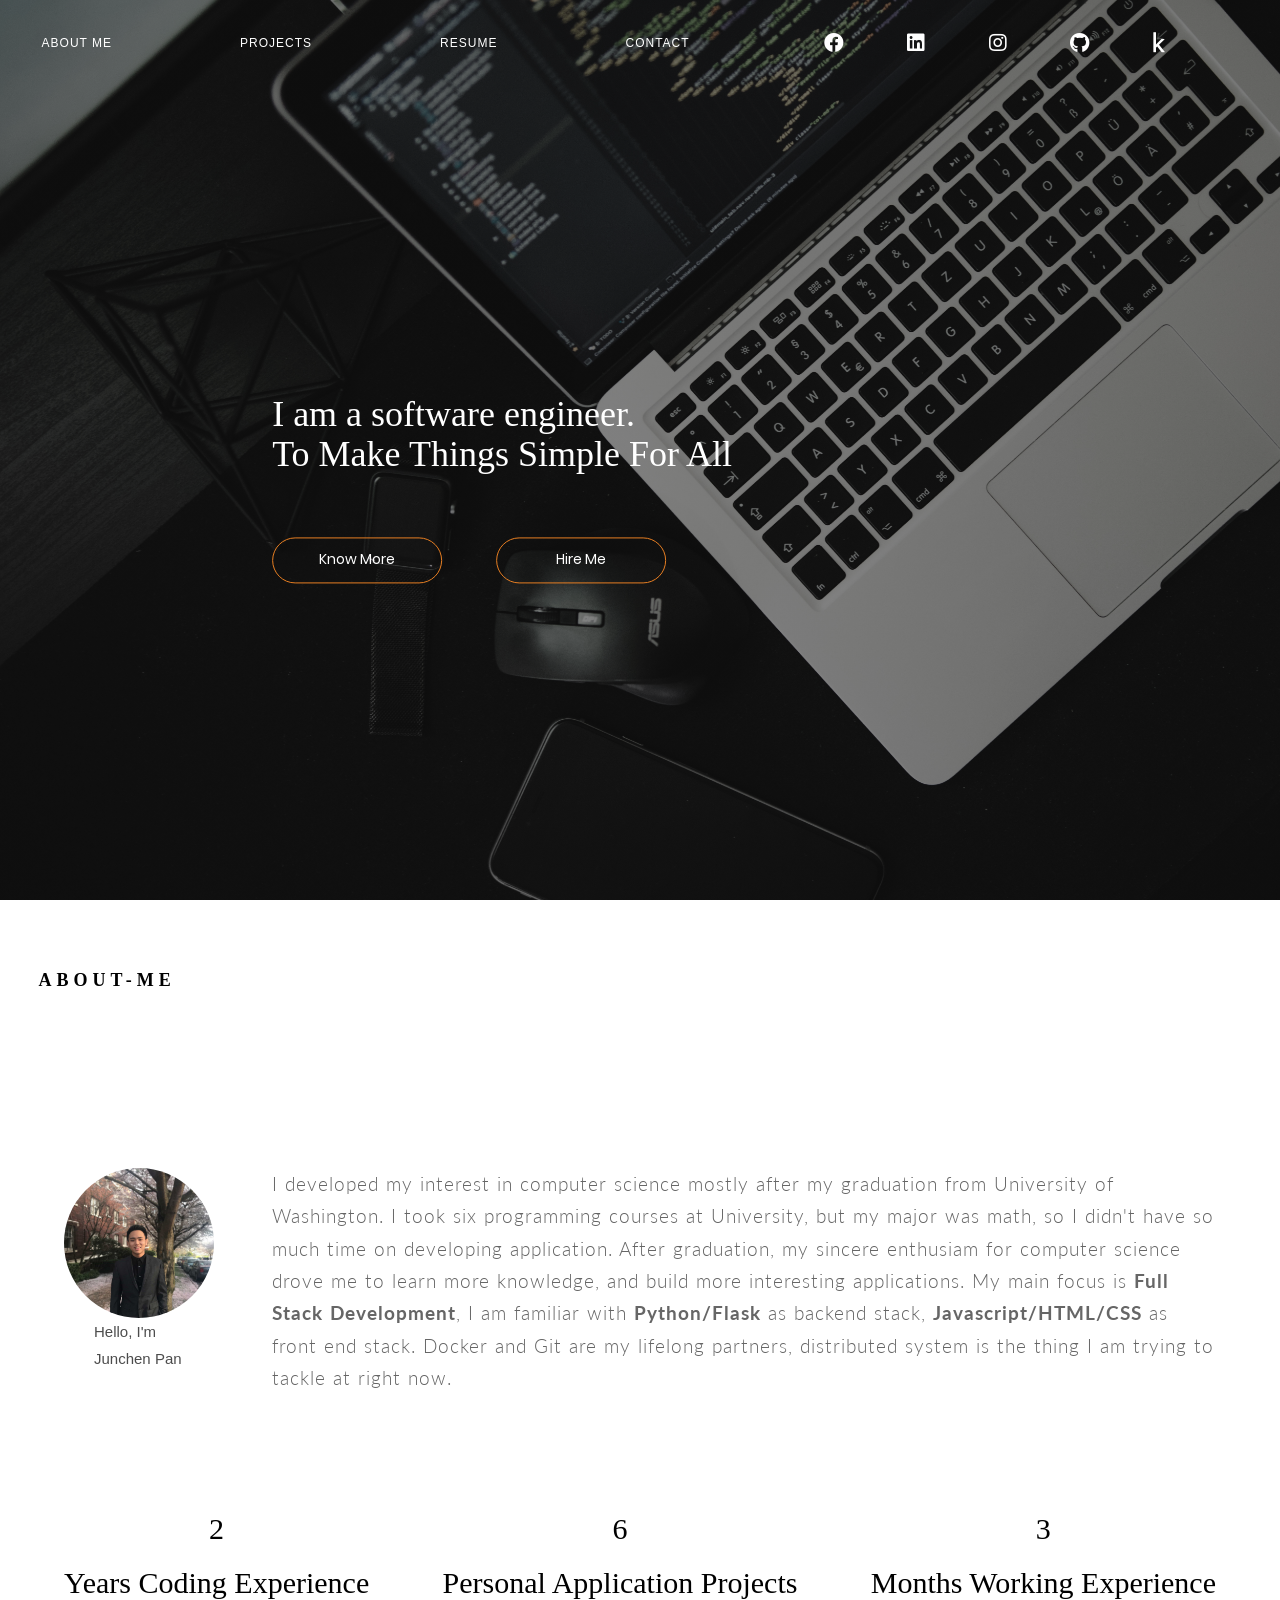
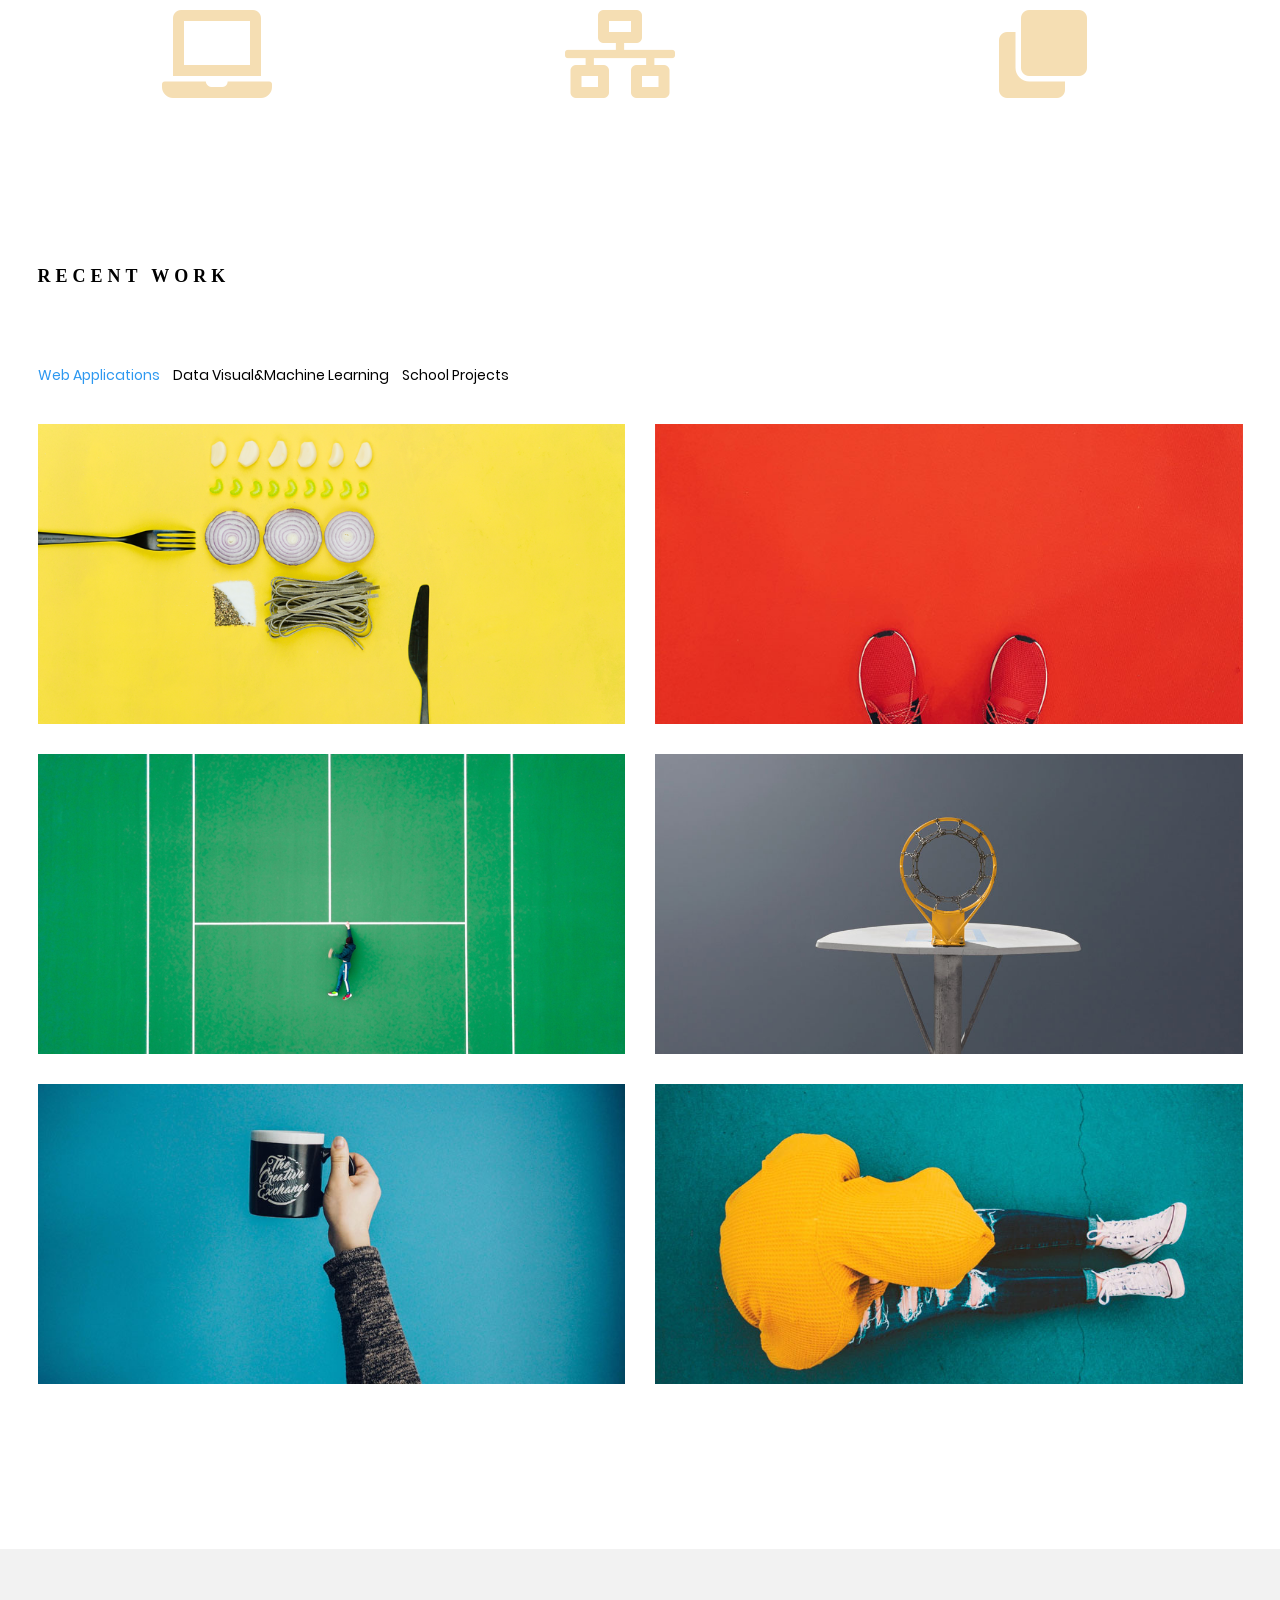
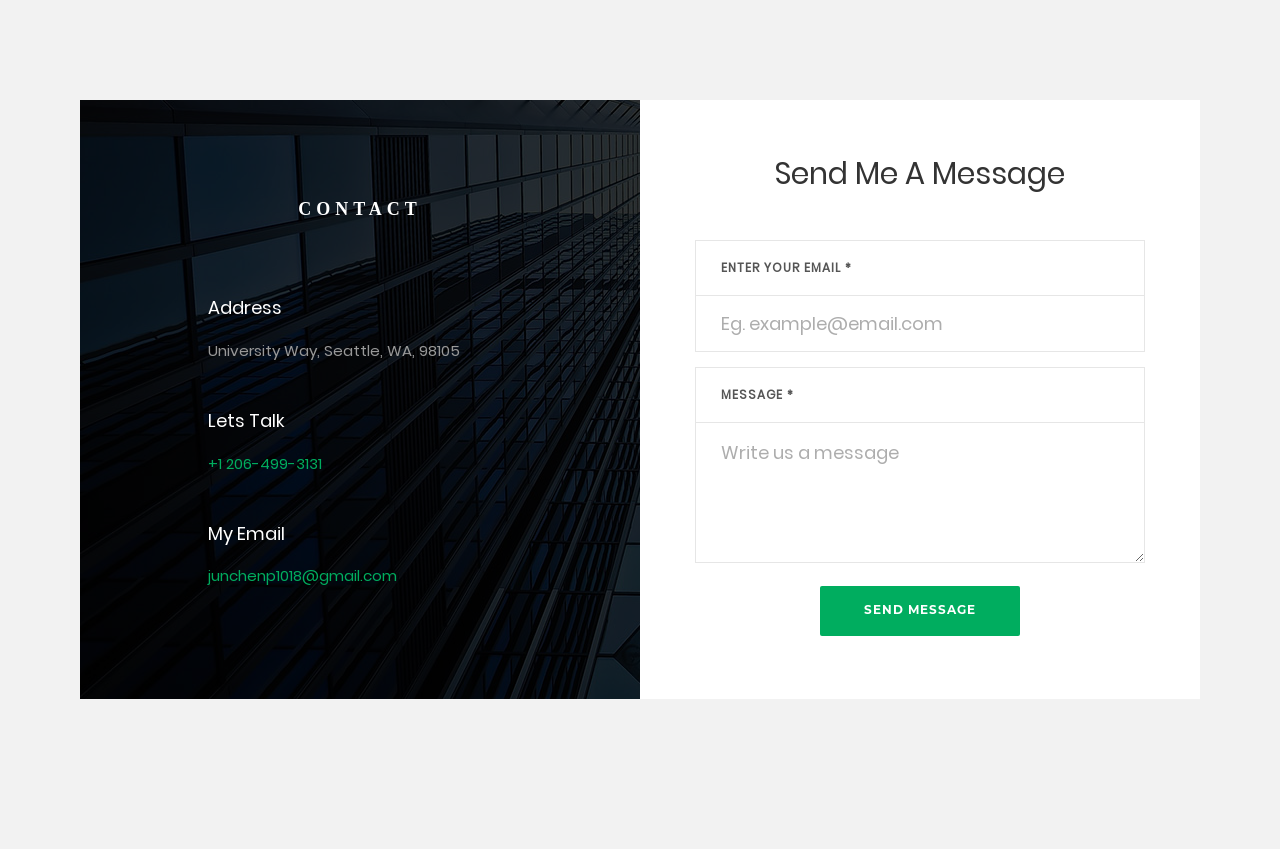
==== commit 78948184: "portfolio update" ====
--- a/Portfolio_Website/index.html
+++ b/Portfolio_Website/index.html
@@ -4,7 +4,10 @@
     <meta charset="UTF-8" />
     <meta name="viewport" content="width=device-width, initial-scale=1.0" />
     <meta http-equiv="X-UA-Compatible" content="ie=edge" />
-    <title>Junchen'S Porfolio</title>
+    <title>Junchen's Porfolio</title>
+
+    <link rel="stylesheet" type="text/css" href="css/util.css">
+    <link rel="stylesheet" type="text/css" href="css/main.css">
     <link rel="stylesheet" href="./css/bootstrap.css" />
     <link rel="stylesheet" href="./css/style_vendor.css" />
     <link rel="stylesheet" href="./css/Grid.css" />
@@ -23,10 +26,11 @@
             </div>
         </div>
         <div class="page-btn">
-          <a class="btn btn-home" href="#">Home</a>
+          
           <a class="btn btn-me" href="#about-me">About Me</a>
           <a class="btn btn-project" href="#projects">Projects</a>
           <a class="btn btn-resume" href="./download/JunchenPan_ExtraHop_Resume.pdf" target="_blank">Resume</a>
+          <a class="btn btn-home" href="#contact">Contact</a>
         </div>
         <ul class="social">
           <li>
@@ -60,12 +64,13 @@
         <h1>I am a software engineer. <br />To Make Things Simple For All</h1>
         <div class="more">
           <a class="hbtn know-more" href="#about-me">Know More</a>
-          <a class="hbtn hire-me" href="#">Hire Me</a>
+          <a class="hbtn hire-me" href="#contact">Hire Me</a>
         </div>
       </div>
     </header>
 
     <section class="about-me" id="about-me">
+      <h1 class= 'colorlib-heading animate-box'>About-Me</h1>
       <div class="intro">
         <div class="intro-left">
           <img src="./css/images/Webp.net-compress-image.jpg" />
@@ -121,7 +126,6 @@
             class="col-md-6 col-md-offset-3 col-md-pull-3 animate-box"
             data-animate-effect="fadeInLeft"
           >
-            <span class="heading-meta">My Work</span>
             <h2 class="colorlib-heading animate-box">Recent Work</h2>
           </div>
         </div>
@@ -158,7 +162,7 @@
               </div>
             </div>
           </div>
-          <div class="col-md-6 animate-box" data-animate-effect="fadeInRight">
+          <div class="col-md-6 animate-box" data-animate-effect="fadeInRight" id="w1">
             <div
               class="project"
               style="background-image: url(./css/images/img-2.jpg);"
@@ -255,8 +259,87 @@
           </div>
         </div>
     </section>
+    <footer class="container-contact100" id="contact">
+      <div class="wrap-contact100">
+        <form class="contact100-form validate-form">
+          <span class="contact100-form-title">
+            Send Me A Message
+          </span>
+  
+          <label class="label-input100" for="email">Enter your email *</label>
+          <div class="wrap-input100 validate-input" data-validate = "Valid email is required: ex@abc.xyz">
+            <input id="email" class="input100" type="text" name="email" placeholder="Eg. example@email.com">
+            <span class="focus-input100"></span>
+          </div>
+  
+          <label class="label-input100" for="message">Message *</label>
+          <div class="wrap-input100 validate-input" data-validate = "Message is required">
+            <textarea id="message" class="input100" name="message" placeholder="Write us a message"></textarea>
+            <span class="focus-input100"></span>
+          </div>
+  
+          <div class="container-contact100-form-btn">
+            <button class="contact100-form-btn">
+              Send Message
+            </button>
+          </div>
+        </form>
+  
+        <div class="contact100-more flex-col-c-m" style="background-image: url('images/bg-01.jpg');">
+          <h1 class="colorlib-heading animate-box">Contact</h1>
+          <div class="flex-w size1 p-b-47">
+            <div class="txt1 p-r-25">
+              <span class="lnr lnr-map-marker"></span>
+            </div>
+  
+            <div class="flex-col size2">
+              <span class="txt1 p-b-20">
+                Address
+              </span>
+  
+              <span class="txt2">
+                University Way, Seattle, WA, 98105
+              </span>
+            </div>
+          </div>
+  
+          <div class="dis-flex size1 p-b-47">
+            <div class="txt1 p-r-25">
+              <span class="lnr lnr-phone-handset"></span>
+            </div>
+  
+            <div class="flex-col size2">
+              <span class="txt1 p-b-20">
+                Lets Talk
+              </span>
+  
+              <span class="txt3">
+                +1 206-499-3131
+              </span>
+            </div>
+          </div>
+  
+          <div class="dis-flex size1 p-b-47">
+            <div class="txt1 p-r-25">
+              <span class="lnr lnr-envelope"></span>
+            </div>
+  
+            <div class="flex-col size2">
+              <span class="txt1 p-b-20">
+                My Email
+              </span>
+  
+              <span class="txt3">
+                junchenp1018@gmail.com
+              </span>
+            </div>
+          </div>
+        </div>
+      </div>
+    </footer>  
+    <script src="vendor/select2/select2.min.js"></script>
+    <script src="js/main.js"></script>
     <script src="http://code.jquery.com/jquery-1.7.0.min.js"></script>
-    <script src="./javascript//jquery.color.min.js"></script>
     <script src="./javascript/jquery.animateNumber.min.js"></script>
     <link
     rel="stylesheet"
@@ -265,7 +348,7 @@
     crossorigin="anonymous"
     />
     <link
-        href="https://fonts.googleapis.com/css?family=Cormorant+Garamond|Josefin+Slab"
+        href="https://fonts.googleapis.com/css?family=Lato:300|Montserrat:100"
         rel="stylesheet"
     />
     <script src="./javascript/script.js"></script>
--- a/Portfolio_Website/css/util.css
+++ b/Portfolio_Website/css/util.css
@@ -0,0 +1,2993 @@
+/*[ FONT SIZE ]
+///////////////////////////////////////////////////////////
+*/
+.fs-1 {font-size: 1px;}
+.fs-2 {font-size: 2px;}
+.fs-3 {font-size: 3px;}
+.fs-4 {font-size: 4px;}
+.fs-5 {font-size: 5px;}
+.fs-6 {font-size: 6px;}
+.fs-7 {font-size: 7px;}
+.fs-8 {font-size: 8px;}
+.fs-9 {font-size: 9px;}
+.fs-10 {font-size: 10px;}
+.fs-11 {font-size: 11px;}
+.fs-12 {font-size: 12px;}
+.fs-13 {font-size: 13px;}
+.fs-14 {font-size: 14px;}
+.fs-15 {font-size: 15px;}
+.fs-16 {font-size: 16px;}
+.fs-17 {font-size: 17px;}
+.fs-18 {font-size: 18px;}
+.fs-19 {font-size: 19px;}
+.fs-20 {font-size: 20px;}
+.fs-21 {font-size: 21px;}
+.fs-22 {font-size: 22px;}
+.fs-23 {font-size: 23px;}
+.fs-24 {font-size: 24px;}
+.fs-25 {font-size: 25px;}
+.fs-26 {font-size: 26px;}
+.fs-27 {font-size: 27px;}
+.fs-28 {font-size: 28px;}
+.fs-29 {font-size: 29px;}
+.fs-30 {font-size: 30px;}
+.fs-31 {font-size: 31px;}
+.fs-32 {font-size: 32px;}
+.fs-33 {font-size: 33px;}
+.fs-34 {font-size: 34px;}
+.fs-35 {font-size: 35px;}
+.fs-36 {font-size: 36px;}
+.fs-37 {font-size: 37px;}
+.fs-38 {font-size: 38px;}
+.fs-39 {font-size: 39px;}
+.fs-40 {font-size: 40px;}
+.fs-41 {font-size: 41px;}
+.fs-42 {font-size: 42px;}
+.fs-43 {font-size: 43px;}
+.fs-44 {font-size: 44px;}
+.fs-45 {font-size: 45px;}
+.fs-46 {font-size: 46px;}
+.fs-47 {font-size: 47px;}
+.fs-48 {font-size: 48px;}
+.fs-49 {font-size: 49px;}
+.fs-50 {font-size: 50px;}
+.fs-51 {font-size: 51px;}
+.fs-52 {font-size: 52px;}
+.fs-53 {font-size: 53px;}
+.fs-54 {font-size: 54px;}
+.fs-55 {font-size: 55px;}
+.fs-56 {font-size: 56px;}
+.fs-57 {font-size: 57px;}
+.fs-58 {font-size: 58px;}
+.fs-59 {font-size: 59px;}
+.fs-60 {font-size: 60px;}
+.fs-61 {font-size: 61px;}
+.fs-62 {font-size: 62px;}
+.fs-63 {font-size: 63px;}
+.fs-64 {font-size: 64px;}
+.fs-65 {font-size: 65px;}
+.fs-66 {font-size: 66px;}
+.fs-67 {font-size: 67px;}
+.fs-68 {font-size: 68px;}
+.fs-69 {font-size: 69px;}
+.fs-70 {font-size: 70px;}
+.fs-71 {font-size: 71px;}
+.fs-72 {font-size: 72px;}
+.fs-73 {font-size: 73px;}
+.fs-74 {font-size: 74px;}
+.fs-75 {font-size: 75px;}
+.fs-76 {font-size: 76px;}
+.fs-77 {font-size: 77px;}
+.fs-78 {font-size: 78px;}
+.fs-79 {font-size: 79px;}
+.fs-80 {font-size: 80px;}
+.fs-81 {font-size: 81px;}
+.fs-82 {font-size: 82px;}
+.fs-83 {font-size: 83px;}
+.fs-84 {font-size: 84px;}
+.fs-85 {font-size: 85px;}
+.fs-86 {font-size: 86px;}
+.fs-87 {font-size: 87px;}
+.fs-88 {font-size: 88px;}
+.fs-89 {font-size: 89px;}
+.fs-90 {font-size: 90px;}
+.fs-91 {font-size: 91px;}
+.fs-92 {font-size: 92px;}
+.fs-93 {font-size: 93px;}
+.fs-94 {font-size: 94px;}
+.fs-95 {font-size: 95px;}
+.fs-96 {font-size: 96px;}
+.fs-97 {font-size: 97px;}
+.fs-98 {font-size: 98px;}
+.fs-99 {font-size: 99px;}
+.fs-100 {font-size: 100px;}
+.fs-101 {font-size: 101px;}
+.fs-102 {font-size: 102px;}
+.fs-103 {font-size: 103px;}
+.fs-104 {font-size: 104px;}
+.fs-105 {font-size: 105px;}
+.fs-106 {font-size: 106px;}
+.fs-107 {font-size: 107px;}
+.fs-108 {font-size: 108px;}
+.fs-109 {font-size: 109px;}
+.fs-110 {font-size: 110px;}
+.fs-111 {font-size: 111px;}
+.fs-112 {font-size: 112px;}
+.fs-113 {font-size: 113px;}
+.fs-114 {font-size: 114px;}
+.fs-115 {font-size: 115px;}
+.fs-116 {font-size: 116px;}
+.fs-117 {font-size: 117px;}
+.fs-118 {font-size: 118px;}
+.fs-119 {font-size: 119px;}
+.fs-120 {font-size: 120px;}
+.fs-121 {font-size: 121px;}
+.fs-122 {font-size: 122px;}
+.fs-123 {font-size: 123px;}
+.fs-124 {font-size: 124px;}
+.fs-125 {font-size: 125px;}
+.fs-126 {font-size: 126px;}
+.fs-127 {font-size: 127px;}
+.fs-128 {font-size: 128px;}
+.fs-129 {font-size: 129px;}
+.fs-130 {font-size: 130px;}
+.fs-131 {font-size: 131px;}
+.fs-132 {font-size: 132px;}
+.fs-133 {font-size: 133px;}
+.fs-134 {font-size: 134px;}
+.fs-135 {font-size: 135px;}
+.fs-136 {font-size: 136px;}
+.fs-137 {font-size: 137px;}
+.fs-138 {font-size: 138px;}
+.fs-139 {font-size: 139px;}
+.fs-140 {font-size: 140px;}
+.fs-141 {font-size: 141px;}
+.fs-142 {font-size: 142px;}
+.fs-143 {font-size: 143px;}
+.fs-144 {font-size: 144px;}
+.fs-145 {font-size: 145px;}
+.fs-146 {font-size: 146px;}
+.fs-147 {font-size: 147px;}
+.fs-148 {font-size: 148px;}
+.fs-149 {font-size: 149px;}
+.fs-150 {font-size: 150px;}
+.fs-151 {font-size: 151px;}
+.fs-152 {font-size: 152px;}
+.fs-153 {font-size: 153px;}
+.fs-154 {font-size: 154px;}
+.fs-155 {font-size: 155px;}
+.fs-156 {font-size: 156px;}
+.fs-157 {font-size: 157px;}
+.fs-158 {font-size: 158px;}
+.fs-159 {font-size: 159px;}
+.fs-160 {font-size: 160px;}
+.fs-161 {font-size: 161px;}
+.fs-162 {font-size: 162px;}
+.fs-163 {font-size: 163px;}
+.fs-164 {font-size: 164px;}
+.fs-165 {font-size: 165px;}
+.fs-166 {font-size: 166px;}
+.fs-167 {font-size: 167px;}
+.fs-168 {font-size: 168px;}
+.fs-169 {font-size: 169px;}
+.fs-170 {font-size: 170px;}
+.fs-171 {font-size: 171px;}
+.fs-172 {font-size: 172px;}
+.fs-173 {font-size: 173px;}
+.fs-174 {font-size: 174px;}
+.fs-175 {font-size: 175px;}
+.fs-176 {font-size: 176px;}
+.fs-177 {font-size: 177px;}
+.fs-178 {font-size: 178px;}
+.fs-179 {font-size: 179px;}
+.fs-180 {font-size: 180px;}
+.fs-181 {font-size: 181px;}
+.fs-182 {font-size: 182px;}
+.fs-183 {font-size: 183px;}
+.fs-184 {font-size: 184px;}
+.fs-185 {font-size: 185px;}
+.fs-186 {font-size: 186px;}
+.fs-187 {font-size: 187px;}
+.fs-188 {font-size: 188px;}
+.fs-189 {font-size: 189px;}
+.fs-190 {font-size: 190px;}
+.fs-191 {font-size: 191px;}
+.fs-192 {font-size: 192px;}
+.fs-193 {font-size: 193px;}
+.fs-194 {font-size: 194px;}
+.fs-195 {font-size: 195px;}
+.fs-196 {font-size: 196px;}
+.fs-197 {font-size: 197px;}
+.fs-198 {font-size: 198px;}
+.fs-199 {font-size: 199px;}
+.fs-200 {font-size: 200px;}
+
+/*[ PADDING ]
+///////////////////////////////////////////////////////////
+*/
+.p-t-0 {padding-top: 0px;}
+.p-t-1 {padding-top: 1px;}
+.p-t-2 {padding-top: 2px;}
+.p-t-3 {padding-top: 3px;}
+.p-t-4 {padding-top: 4px;}
+.p-t-5 {padding-top: 5px;}
+.p-t-6 {padding-top: 6px;}
+.p-t-7 {padding-top: 7px;}
+.p-t-8 {padding-top: 8px;}
+.p-t-9 {padding-top: 9px;}
+.p-t-10 {padding-top: 10px;}
+.p-t-11 {padding-top: 11px;}
+.p-t-12 {padding-top: 12px;}
+.p-t-13 {padding-top: 13px;}
+.p-t-14 {padding-top: 14px;}
+.p-t-15 {padding-top: 15px;}
+.p-t-16 {padding-top: 16px;}
+.p-t-17 {padding-top: 17px;}
+.p-t-18 {padding-top: 18px;}
+.p-t-19 {padding-top: 19px;}
+.p-t-20 {padding-top: 20px;}
+.p-t-21 {padding-top: 21px;}
+.p-t-22 {padding-top: 22px;}
+.p-t-23 {padding-top: 23px;}
+.p-t-24 {padding-top: 24px;}
+.p-t-25 {padding-top: 25px;}
+.p-t-26 {padding-top: 26px;}
+.p-t-27 {padding-top: 27px;}
+.p-t-28 {padding-top: 28px;}
+.p-t-29 {padding-top: 29px;}
+.p-t-30 {padding-top: 30px;}
+.p-t-31 {padding-top: 31px;}
+.p-t-32 {padding-top: 32px;}
+.p-t-33 {padding-top: 33px;}
+.p-t-34 {padding-top: 34px;}
+.p-t-35 {padding-top: 35px;}
+.p-t-36 {padding-top: 36px;}
+.p-t-37 {padding-top: 37px;}
+.p-t-38 {padding-top: 38px;}
+.p-t-39 {padding-top: 39px;}
+.p-t-40 {padding-top: 40px;}
+.p-t-41 {padding-top: 41px;}
+.p-t-42 {padding-top: 42px;}
+.p-t-43 {padding-top: 43px;}
+.p-t-44 {padding-top: 44px;}
+.p-t-45 {padding-top: 45px;}
+.p-t-46 {padding-top: 46px;}
+.p-t-47 {padding-top: 47px;}
+.p-t-48 {padding-top: 48px;}
+.p-t-49 {padding-top: 49px;}
+.p-t-50 {padding-top: 50px;}
+.p-t-51 {padding-top: 51px;}
+.p-t-52 {padding-top: 52px;}
+.p-t-53 {padding-top: 53px;}
+.p-t-54 {padding-top: 54px;}
+.p-t-55 {padding-top: 55px;}
+.p-t-56 {padding-top: 56px;}
+.p-t-57 {padding-top: 57px;}
+.p-t-58 {padding-top: 58px;}
+.p-t-59 {padding-top: 59px;}
+.p-t-60 {padding-top: 60px;}
+.p-t-61 {padding-top: 61px;}
+.p-t-62 {padding-top: 62px;}
+.p-t-63 {padding-top: 63px;}
+.p-t-64 {padding-top: 64px;}
+.p-t-65 {padding-top: 65px;}
+.p-t-66 {padding-top: 66px;}
+.p-t-67 {padding-top: 67px;}
+.p-t-68 {padding-top: 68px;}
+.p-t-69 {padding-top: 69px;}
+.p-t-70 {padding-top: 70px;}
+.p-t-71 {padding-top: 71px;}
+.p-t-72 {padding-top: 72px;}
+.p-t-73 {padding-top: 73px;}
+.p-t-74 {padding-top: 74px;}
+.p-t-75 {padding-top: 75px;}
+.p-t-76 {padding-top: 76px;}
+.p-t-77 {padding-top: 77px;}
+.p-t-78 {padding-top: 78px;}
+.p-t-79 {padding-top: 79px;}
+.p-t-80 {padding-top: 80px;}
+.p-t-81 {padding-top: 81px;}
+.p-t-82 {padding-top: 82px;}
+.p-t-83 {padding-top: 83px;}
+.p-t-84 {padding-top: 84px;}
+.p-t-85 {padding-top: 85px;}
+.p-t-86 {padding-top: 86px;}
+.p-t-87 {padding-top: 87px;}
+.p-t-88 {padding-top: 88px;}
+.p-t-89 {padding-top: 89px;}
+.p-t-90 {padding-top: 90px;}
+.p-t-91 {padding-top: 91px;}
+.p-t-92 {padding-top: 92px;}
+.p-t-93 {padding-top: 93px;}
+.p-t-94 {padding-top: 94px;}
+.p-t-95 {padding-top: 95px;}
+.p-t-96 {padding-top: 96px;}
+.p-t-97 {padding-top: 97px;}
+.p-t-98 {padding-top: 98px;}
+.p-t-99 {padding-top: 99px;}
+.p-t-100 {padding-top: 100px;}
+.p-t-101 {padding-top: 101px;}
+.p-t-102 {padding-top: 102px;}
+.p-t-103 {padding-top: 103px;}
+.p-t-104 {padding-top: 104px;}
+.p-t-105 {padding-top: 105px;}
+.p-t-106 {padding-top: 106px;}
+.p-t-107 {padding-top: 107px;}
+.p-t-108 {padding-top: 108px;}
+.p-t-109 {padding-top: 109px;}
+.p-t-110 {padding-top: 110px;}
+.p-t-111 {padding-top: 111px;}
+.p-t-112 {padding-top: 112px;}
+.p-t-113 {padding-top: 113px;}
+.p-t-114 {padding-top: 114px;}
+.p-t-115 {padding-top: 115px;}
+.p-t-116 {padding-top: 116px;}
+.p-t-117 {padding-top: 117px;}
+.p-t-118 {padding-top: 118px;}
+.p-t-119 {padding-top: 119px;}
+.p-t-120 {padding-top: 120px;}
+.p-t-121 {padding-top: 121px;}
+.p-t-122 {padding-top: 122px;}
+.p-t-123 {padding-top: 123px;}
+.p-t-124 {padding-top: 124px;}
+.p-t-125 {padding-top: 125px;}
+.p-t-126 {padding-top: 126px;}
+.p-t-127 {padding-top: 127px;}
+.p-t-128 {padding-top: 128px;}
+.p-t-129 {padding-top: 129px;}
+.p-t-130 {padding-top: 130px;}
+.p-t-131 {padding-top: 131px;}
+.p-t-132 {padding-top: 132px;}
+.p-t-133 {padding-top: 133px;}
+.p-t-134 {padding-top: 134px;}
+.p-t-135 {padding-top: 135px;}
+.p-t-136 {padding-top: 136px;}
+.p-t-137 {padding-top: 137px;}
+.p-t-138 {padding-top: 138px;}
+.p-t-139 {padding-top: 139px;}
+.p-t-140 {padding-top: 140px;}
+.p-t-141 {padding-top: 141px;}
+.p-t-142 {padding-top: 142px;}
+.p-t-143 {padding-top: 143px;}
+.p-t-144 {padding-top: 144px;}
+.p-t-145 {padding-top: 145px;}
+.p-t-146 {padding-top: 146px;}
+.p-t-147 {padding-top: 147px;}
+.p-t-148 {padding-top: 148px;}
+.p-t-149 {padding-top: 149px;}
+.p-t-150 {padding-top: 150px;}
+.p-t-151 {padding-top: 151px;}
+.p-t-152 {padding-top: 152px;}
+.p-t-153 {padding-top: 153px;}
+.p-t-154 {padding-top: 154px;}
+.p-t-155 {padding-top: 155px;}
+.p-t-156 {padding-top: 156px;}
+.p-t-157 {padding-top: 157px;}
+.p-t-158 {padding-top: 158px;}
+.p-t-159 {padding-top: 159px;}
+.p-t-160 {padding-top: 160px;}
+.p-t-161 {padding-top: 161px;}
+.p-t-162 {padding-top: 162px;}
+.p-t-163 {padding-top: 163px;}
+.p-t-164 {padding-top: 164px;}
+.p-t-165 {padding-top: 165px;}
+.p-t-166 {padding-top: 166px;}
+.p-t-167 {padding-top: 167px;}
+.p-t-168 {padding-top: 168px;}
+.p-t-169 {padding-top: 169px;}
+.p-t-170 {padding-top: 170px;}
+.p-t-171 {padding-top: 171px;}
+.p-t-172 {padding-top: 172px;}
+.p-t-173 {padding-top: 173px;}
+.p-t-174 {padding-top: 174px;}
+.p-t-175 {padding-top: 175px;}
+.p-t-176 {padding-top: 176px;}
+.p-t-177 {padding-top: 177px;}
+.p-t-178 {padding-top: 178px;}
+.p-t-179 {padding-top: 179px;}
+.p-t-180 {padding-top: 180px;}
+.p-t-181 {padding-top: 181px;}
+.p-t-182 {padding-top: 182px;}
+.p-t-183 {padding-top: 183px;}
+.p-t-184 {padding-top: 184px;}
+.p-t-185 {padding-top: 185px;}
+.p-t-186 {padding-top: 186px;}
+.p-t-187 {padding-top: 187px;}
+.p-t-188 {padding-top: 188px;}
+.p-t-189 {padding-top: 189px;}
+.p-t-190 {padding-top: 190px;}
+.p-t-191 {padding-top: 191px;}
+.p-t-192 {padding-top: 192px;}
+.p-t-193 {padding-top: 193px;}
+.p-t-194 {padding-top: 194px;}
+.p-t-195 {padding-top: 195px;}
+.p-t-196 {padding-top: 196px;}
+.p-t-197 {padding-top: 197px;}
+.p-t-198 {padding-top: 198px;}
+.p-t-199 {padding-top: 199px;}
+.p-t-200 {padding-top: 200px;}
+.p-t-201 {padding-top: 201px;}
+.p-t-202 {padding-top: 202px;}
+.p-t-203 {padding-top: 203px;}
+.p-t-204 {padding-top: 204px;}
+.p-t-205 {padding-top: 205px;}
+.p-t-206 {padding-top: 206px;}
+.p-t-207 {padding-top: 207px;}
+.p-t-208 {padding-top: 208px;}
+.p-t-209 {padding-top: 209px;}
+.p-t-210 {padding-top: 210px;}
+.p-t-211 {padding-top: 211px;}
+.p-t-212 {padding-top: 212px;}
+.p-t-213 {padding-top: 213px;}
+.p-t-214 {padding-top: 214px;}
+.p-t-215 {padding-top: 215px;}
+.p-t-216 {padding-top: 216px;}
+.p-t-217 {padding-top: 217px;}
+.p-t-218 {padding-top: 218px;}
+.p-t-219 {padding-top: 219px;}
+.p-t-220 {padding-top: 220px;}
+.p-t-221 {padding-top: 221px;}
+.p-t-222 {padding-top: 222px;}
+.p-t-223 {padding-top: 223px;}
+.p-t-224 {padding-top: 224px;}
+.p-t-225 {padding-top: 225px;}
+.p-t-226 {padding-top: 226px;}
+.p-t-227 {padding-top: 227px;}
+.p-t-228 {padding-top: 228px;}
+.p-t-229 {padding-top: 229px;}
+.p-t-230 {padding-top: 230px;}
+.p-t-231 {padding-top: 231px;}
+.p-t-232 {padding-top: 232px;}
+.p-t-233 {padding-top: 233px;}
+.p-t-234 {padding-top: 234px;}
+.p-t-235 {padding-top: 235px;}
+.p-t-236 {padding-top: 236px;}
+.p-t-237 {padding-top: 237px;}
+.p-t-238 {padding-top: 238px;}
+.p-t-239 {padding-top: 239px;}
+.p-t-240 {padding-top: 240px;}
+.p-t-241 {padding-top: 241px;}
+.p-t-242 {padding-top: 242px;}
+.p-t-243 {padding-top: 243px;}
+.p-t-244 {padding-top: 244px;}
+.p-t-245 {padding-top: 245px;}
+.p-t-246 {padding-top: 246px;}
+.p-t-247 {padding-top: 247px;}
+.p-t-248 {padding-top: 248px;}
+.p-t-249 {padding-top: 249px;}
+.p-t-250 {padding-top: 250px;}
+.p-b-0 {padding-bottom: 0px;}
+.p-b-1 {padding-bottom: 1px;}
+.p-b-2 {padding-bottom: 2px;}
+.p-b-3 {padding-bottom: 3px;}
+.p-b-4 {padding-bottom: 4px;}
+.p-b-5 {padding-bottom: 5px;}
+.p-b-6 {padding-bottom: 6px;}
+.p-b-7 {padding-bottom: 7px;}
+.p-b-8 {padding-bottom: 8px;}
+.p-b-9 {padding-bottom: 9px;}
+.p-b-10 {padding-bottom: 10px;}
+.p-b-11 {padding-bottom: 11px;}
+.p-b-12 {padding-bottom: 12px;}
+.p-b-13 {padding-bottom: 13px;}
+.p-b-14 {padding-bottom: 14px;}
+.p-b-15 {padding-bottom: 15px;}
+.p-b-16 {padding-bottom: 16px;}
+.p-b-17 {padding-bottom: 17px;}
+.p-b-18 {padding-bottom: 18px;}
+.p-b-19 {padding-bottom: 19px;}
+.p-b-20 {padding-bottom: 20px;}
+.p-b-21 {padding-bottom: 21px;}
+.p-b-22 {padding-bottom: 22px;}
+.p-b-23 {padding-bottom: 23px;}
+.p-b-24 {padding-bottom: 24px;}
+.p-b-25 {padding-bottom: 25px;}
+.p-b-26 {padding-bottom: 26px;}
+.p-b-27 {padding-bottom: 27px;}
+.p-b-28 {padding-bottom: 28px;}
+.p-b-29 {padding-bottom: 29px;}
+.p-b-30 {padding-bottom: 30px;}
+.p-b-31 {padding-bottom: 31px;}
+.p-b-32 {padding-bottom: 32px;}
+.p-b-33 {padding-bottom: 33px;}
+.p-b-34 {padding-bottom: 34px;}
+.p-b-35 {padding-bottom: 35px;}
+.p-b-36 {padding-bottom: 36px;}
+.p-b-37 {padding-bottom: 37px;}
+.p-b-38 {padding-bottom: 38px;}
+.p-b-39 {padding-bottom: 39px;}
+.p-b-40 {padding-bottom: 40px;}
+.p-b-41 {padding-bottom: 41px;}
+.p-b-42 {padding-bottom: 42px;}
+.p-b-43 {padding-bottom: 43px;}
+.p-b-44 {padding-bottom: 44px;}
+.p-b-45 {padding-bottom: 45px;}
+.p-b-46 {padding-bottom: 46px;}
+.p-b-47 {padding-bottom: 47px;}
+.p-b-48 {padding-bottom: 48px;}
+.p-b-49 {padding-bottom: 49px;}
+.p-b-50 {padding-bottom: 50px;}
+.p-b-51 {padding-bottom: 51px;}
+.p-b-52 {padding-bottom: 52px;}
+.p-b-53 {padding-bottom: 53px;}
+.p-b-54 {padding-bottom: 54px;}
+.p-b-55 {padding-bottom: 55px;}
+.p-b-56 {padding-bottom: 56px;}
+.p-b-57 {padding-bottom: 57px;}
+.p-b-58 {padding-bottom: 58px;}
+.p-b-59 {padding-bottom: 59px;}
+.p-b-60 {padding-bottom: 60px;}
+.p-b-61 {padding-bottom: 61px;}
+.p-b-62 {padding-bottom: 62px;}
+.p-b-63 {padding-bottom: 63px;}
+.p-b-64 {padding-bottom: 64px;}
+.p-b-65 {padding-bottom: 65px;}
+.p-b-66 {padding-bottom: 66px;}
+.p-b-67 {padding-bottom: 67px;}
+.p-b-68 {padding-bottom: 68px;}
+.p-b-69 {padding-bottom: 69px;}
+.p-b-70 {padding-bottom: 70px;}
+.p-b-71 {padding-bottom: 71px;}
+.p-b-72 {padding-bottom: 72px;}
+.p-b-73 {padding-bottom: 73px;}
+.p-b-74 {padding-bottom: 74px;}
+.p-b-75 {padding-bottom: 75px;}
+.p-b-76 {padding-bottom: 76px;}
+.p-b-77 {padding-bottom: 77px;}
+.p-b-78 {padding-bottom: 78px;}
+.p-b-79 {padding-bottom: 79px;}
+.p-b-80 {padding-bottom: 80px;}
+.p-b-81 {padding-bottom: 81px;}
+.p-b-82 {padding-bottom: 82px;}
+.p-b-83 {padding-bottom: 83px;}
+.p-b-84 {padding-bottom: 84px;}
+.p-b-85 {padding-bottom: 85px;}
+.p-b-86 {padding-bottom: 86px;}
+.p-b-87 {padding-bottom: 87px;}
+.p-b-88 {padding-bottom: 88px;}
+.p-b-89 {padding-bottom: 89px;}
+.p-b-90 {padding-bottom: 90px;}
+.p-b-91 {padding-bottom: 91px;}
+.p-b-92 {padding-bottom: 92px;}
+.p-b-93 {padding-bottom: 93px;}
+.p-b-94 {padding-bottom: 94px;}
+.p-b-95 {padding-bottom: 95px;}
+.p-b-96 {padding-bottom: 96px;}
+.p-b-97 {padding-bottom: 97px;}
+.p-b-98 {padding-bottom: 98px;}
+.p-b-99 {padding-bottom: 99px;}
+.p-b-100 {padding-bottom: 100px;}
+.p-b-101 {padding-bottom: 101px;}
+.p-b-102 {padding-bottom: 102px;}
+.p-b-103 {padding-bottom: 103px;}
+.p-b-104 {padding-bottom: 104px;}
+.p-b-105 {padding-bottom: 105px;}
+.p-b-106 {padding-bottom: 106px;}
+.p-b-107 {padding-bottom: 107px;}
+.p-b-108 {padding-bottom: 108px;}
+.p-b-109 {padding-bottom: 109px;}
+.p-b-110 {padding-bottom: 110px;}
+.p-b-111 {padding-bottom: 111px;}
+.p-b-112 {padding-bottom: 112px;}
+.p-b-113 {padding-bottom: 113px;}
+.p-b-114 {padding-bottom: 114px;}
+.p-b-115 {padding-bottom: 115px;}
+.p-b-116 {padding-bottom: 116px;}
+.p-b-117 {padding-bottom: 117px;}
+.p-b-118 {padding-bottom: 118px;}
+.p-b-119 {padding-bottom: 119px;}
+.p-b-120 {padding-bottom: 120px;}
+.p-b-121 {padding-bottom: 121px;}
+.p-b-122 {padding-bottom: 122px;}
+.p-b-123 {padding-bottom: 123px;}
+.p-b-124 {padding-bottom: 124px;}
+.p-b-125 {padding-bottom: 125px;}
+.p-b-126 {padding-bottom: 126px;}
+.p-b-127 {padding-bottom: 127px;}
+.p-b-128 {padding-bottom: 128px;}
+.p-b-129 {padding-bottom: 129px;}
+.p-b-130 {padding-bottom: 130px;}
+.p-b-131 {padding-bottom: 131px;}
+.p-b-132 {padding-bottom: 132px;}
+.p-b-133 {padding-bottom: 133px;}
+.p-b-134 {padding-bottom: 134px;}
+.p-b-135 {padding-bottom: 135px;}
+.p-b-136 {padding-bottom: 136px;}
+.p-b-137 {padding-bottom: 137px;}
+.p-b-138 {padding-bottom: 138px;}
+.p-b-139 {padding-bottom: 139px;}
+.p-b-140 {padding-bottom: 140px;}
+.p-b-141 {padding-bottom: 141px;}
+.p-b-142 {padding-bottom: 142px;}
+.p-b-143 {padding-bottom: 143px;}
+.p-b-144 {padding-bottom: 144px;}
+.p-b-145 {padding-bottom: 145px;}
+.p-b-146 {padding-bottom: 146px;}
+.p-b-147 {padding-bottom: 147px;}
+.p-b-148 {padding-bottom: 148px;}
+.p-b-149 {padding-bottom: 149px;}
+.p-b-150 {padding-bottom: 150px;}
+.p-b-151 {padding-bottom: 151px;}
+.p-b-152 {padding-bottom: 152px;}
+.p-b-153 {padding-bottom: 153px;}
+.p-b-154 {padding-bottom: 154px;}
+.p-b-155 {padding-bottom: 155px;}
+.p-b-156 {padding-bottom: 156px;}
+.p-b-157 {padding-bottom: 157px;}
+.p-b-158 {padding-bottom: 158px;}
+.p-b-159 {padding-bottom: 159px;}
+.p-b-160 {padding-bottom: 160px;}
+.p-b-161 {padding-bottom: 161px;}
+.p-b-162 {padding-bottom: 162px;}
+.p-b-163 {padding-bottom: 163px;}
+.p-b-164 {padding-bottom: 164px;}
+.p-b-165 {padding-bottom: 165px;}
+.p-b-166 {padding-bottom: 166px;}
+.p-b-167 {padding-bottom: 167px;}
+.p-b-168 {padding-bottom: 168px;}
+.p-b-169 {padding-bottom: 169px;}
+.p-b-170 {padding-bottom: 170px;}
+.p-b-171 {padding-bottom: 171px;}
+.p-b-172 {padding-bottom: 172px;}
+.p-b-173 {padding-bottom: 173px;}
+.p-b-174 {padding-bottom: 174px;}
+.p-b-175 {padding-bottom: 175px;}
+.p-b-176 {padding-bottom: 176px;}
+.p-b-177 {padding-bottom: 177px;}
+.p-b-178 {padding-bottom: 178px;}
+.p-b-179 {padding-bottom: 179px;}
+.p-b-180 {padding-bottom: 180px;}
+.p-b-181 {padding-bottom: 181px;}
+.p-b-182 {padding-bottom: 182px;}
+.p-b-183 {padding-bottom: 183px;}
+.p-b-184 {padding-bottom: 184px;}
+.p-b-185 {padding-bottom: 185px;}
+.p-b-186 {padding-bottom: 186px;}
+.p-b-187 {padding-bottom: 187px;}
+.p-b-188 {padding-bottom: 188px;}
+.p-b-189 {padding-bottom: 189px;}
+.p-b-190 {padding-bottom: 190px;}
+.p-b-191 {padding-bottom: 191px;}
+.p-b-192 {padding-bottom: 192px;}
+.p-b-193 {padding-bottom: 193px;}
+.p-b-194 {padding-bottom: 194px;}
+.p-b-195 {padding-bottom: 195px;}
+.p-b-196 {padding-bottom: 196px;}
+.p-b-197 {padding-bottom: 197px;}
+.p-b-198 {padding-bottom: 198px;}
+.p-b-199 {padding-bottom: 199px;}
+.p-b-200 {padding-bottom: 200px;}
+.p-b-201 {padding-bottom: 201px;}
+.p-b-202 {padding-bottom: 202px;}
+.p-b-203 {padding-bottom: 203px;}
+.p-b-204 {padding-bottom: 204px;}
+.p-b-205 {padding-bottom: 205px;}
+.p-b-206 {padding-bottom: 206px;}
+.p-b-207 {padding-bottom: 207px;}
+.p-b-208 {padding-bottom: 208px;}
+.p-b-209 {padding-bottom: 209px;}
+.p-b-210 {padding-bottom: 210px;}
+.p-b-211 {padding-bottom: 211px;}
+.p-b-212 {padding-bottom: 212px;}
+.p-b-213 {padding-bottom: 213px;}
+.p-b-214 {padding-bottom: 214px;}
+.p-b-215 {padding-bottom: 215px;}
+.p-b-216 {padding-bottom: 216px;}
+.p-b-217 {padding-bottom: 217px;}
+.p-b-218 {padding-bottom: 218px;}
+.p-b-219 {padding-bottom: 219px;}
+.p-b-220 {padding-bottom: 220px;}
+.p-b-221 {padding-bottom: 221px;}
+.p-b-222 {padding-bottom: 222px;}
+.p-b-223 {padding-bottom: 223px;}
+.p-b-224 {padding-bottom: 224px;}
+.p-b-225 {padding-bottom: 225px;}
+.p-b-226 {padding-bottom: 226px;}
+.p-b-227 {padding-bottom: 227px;}
+.p-b-228 {padding-bottom: 228px;}
+.p-b-229 {padding-bottom: 229px;}
+.p-b-230 {padding-bottom: 230px;}
+.p-b-231 {padding-bottom: 231px;}
+.p-b-232 {padding-bottom: 232px;}
+.p-b-233 {padding-bottom: 233px;}
+.p-b-234 {padding-bottom: 234px;}
+.p-b-235 {padding-bottom: 235px;}
+.p-b-236 {padding-bottom: 236px;}
+.p-b-237 {padding-bottom: 237px;}
+.p-b-238 {padding-bottom: 238px;}
+.p-b-239 {padding-bottom: 239px;}
+.p-b-240 {padding-bottom: 240px;}
+.p-b-241 {padding-bottom: 241px;}
+.p-b-242 {padding-bottom: 242px;}
+.p-b-243 {padding-bottom: 243px;}
+.p-b-244 {padding-bottom: 244px;}
+.p-b-245 {padding-bottom: 245px;}
+.p-b-246 {padding-bottom: 246px;}
+.p-b-247 {padding-bottom: 247px;}
+.p-b-248 {padding-bottom: 248px;}
+.p-b-249 {padding-bottom: 249px;}
+.p-b-250 {padding-bottom: 250px;}
+.p-l-0 {padding-left: 0px;}
+.p-l-1 {padding-left: 1px;}
+.p-l-2 {padding-left: 2px;}
+.p-l-3 {padding-left: 3px;}
+.p-l-4 {padding-left: 4px;}
+.p-l-5 {padding-left: 5px;}
+.p-l-6 {padding-left: 6px;}
+.p-l-7 {padding-left: 7px;}
+.p-l-8 {padding-left: 8px;}
+.p-l-9 {padding-left: 9px;}
+.p-l-10 {padding-left: 10px;}
+.p-l-11 {padding-left: 11px;}
+.p-l-12 {padding-left: 12px;}
+.p-l-13 {padding-left: 13px;}
+.p-l-14 {padding-left: 14px;}
+.p-l-15 {padding-left: 15px;}
+.p-l-16 {padding-left: 16px;}
+.p-l-17 {padding-left: 17px;}
+.p-l-18 {padding-left: 18px;}
+.p-l-19 {padding-left: 19px;}
+.p-l-20 {padding-left: 20px;}
+.p-l-21 {padding-left: 21px;}
+.p-l-22 {padding-left: 22px;}
+.p-l-23 {padding-left: 23px;}
+.p-l-24 {padding-left: 24px;}
+.p-l-25 {padding-left: 25px;}
+.p-l-26 {padding-left: 26px;}
+.p-l-27 {padding-left: 27px;}
+.p-l-28 {padding-left: 28px;}
+.p-l-29 {padding-left: 29px;}
+.p-l-30 {padding-left: 30px;}
+.p-l-31 {padding-left: 31px;}
+.p-l-32 {padding-left: 32px;}
+.p-l-33 {padding-left: 33px;}
+.p-l-34 {padding-left: 34px;}
+.p-l-35 {padding-left: 35px;}
+.p-l-36 {padding-left: 36px;}
+.p-l-37 {padding-left: 37px;}
+.p-l-38 {padding-left: 38px;}
+.p-l-39 {padding-left: 39px;}
+.p-l-40 {padding-left: 40px;}
+.p-l-41 {padding-left: 41px;}
+.p-l-42 {padding-left: 42px;}
+.p-l-43 {padding-left: 43px;}
+.p-l-44 {padding-left: 44px;}
+.p-l-45 {padding-left: 45px;}
+.p-l-46 {padding-left: 46px;}
+.p-l-47 {padding-left: 47px;}
+.p-l-48 {padding-left: 48px;}
+.p-l-49 {padding-left: 49px;}
+.p-l-50 {padding-left: 50px;}
+.p-l-51 {padding-left: 51px;}
+.p-l-52 {padding-left: 52px;}
+.p-l-53 {padding-left: 53px;}
+.p-l-54 {padding-left: 54px;}
+.p-l-55 {padding-left: 55px;}
+.p-l-56 {padding-left: 56px;}
+.p-l-57 {padding-left: 57px;}
+.p-l-58 {padding-left: 58px;}
+.p-l-59 {padding-left: 59px;}
+.p-l-60 {padding-left: 60px;}
+.p-l-61 {padding-left: 61px;}
+.p-l-62 {padding-left: 62px;}
+.p-l-63 {padding-left: 63px;}
+.p-l-64 {padding-left: 64px;}
+.p-l-65 {padding-left: 65px;}
+.p-l-66 {padding-left: 66px;}
+.p-l-67 {padding-left: 67px;}
+.p-l-68 {padding-left: 68px;}
+.p-l-69 {padding-left: 69px;}
+.p-l-70 {padding-left: 70px;}
+.p-l-71 {padding-left: 71px;}
+.p-l-72 {padding-left: 72px;}
+.p-l-73 {padding-left: 73px;}
+.p-l-74 {padding-left: 74px;}
+.p-l-75 {padding-left: 75px;}
+.p-l-76 {padding-left: 76px;}
+.p-l-77 {padding-left: 77px;}
+.p-l-78 {padding-left: 78px;}
+.p-l-79 {padding-left: 79px;}
+.p-l-80 {padding-left: 80px;}
+.p-l-81 {padding-left: 81px;}
+.p-l-82 {padding-left: 82px;}
+.p-l-83 {padding-left: 83px;}
+.p-l-84 {padding-left: 84px;}
+.p-l-85 {padding-left: 85px;}
+.p-l-86 {padding-left: 86px;}
+.p-l-87 {padding-left: 87px;}
+.p-l-88 {padding-left: 88px;}
+.p-l-89 {padding-left: 89px;}
+.p-l-90 {padding-left: 90px;}
+.p-l-91 {padding-left: 91px;}
+.p-l-92 {padding-left: 92px;}
+.p-l-93 {padding-left: 93px;}
+.p-l-94 {padding-left: 94px;}
+.p-l-95 {padding-left: 95px;}
+.p-l-96 {padding-left: 96px;}
+.p-l-97 {padding-left: 97px;}
+.p-l-98 {padding-left: 98px;}
+.p-l-99 {padding-left: 99px;}
+.p-l-100 {padding-left: 100px;}
+.p-l-101 {padding-left: 101px;}
+.p-l-102 {padding-left: 102px;}
+.p-l-103 {padding-left: 103px;}
+.p-l-104 {padding-left: 104px;}
+.p-l-105 {padding-left: 105px;}
+.p-l-106 {padding-left: 106px;}
+.p-l-107 {padding-left: 107px;}
+.p-l-108 {padding-left: 108px;}
+.p-l-109 {padding-left: 109px;}
+.p-l-110 {padding-left: 110px;}
+.p-l-111 {padding-left: 111px;}
+.p-l-112 {padding-left: 112px;}
+.p-l-113 {padding-left: 113px;}
+.p-l-114 {padding-left: 114px;}
+.p-l-115 {padding-left: 115px;}
+.p-l-116 {padding-left: 116px;}
+.p-l-117 {padding-left: 117px;}
+.p-l-118 {padding-left: 118px;}
+.p-l-119 {padding-left: 119px;}
+.p-l-120 {padding-left: 120px;}
+.p-l-121 {padding-left: 121px;}
+.p-l-122 {padding-left: 122px;}
+.p-l-123 {padding-left: 123px;}
+.p-l-124 {padding-left: 124px;}
+.p-l-125 {padding-left: 125px;}
+.p-l-126 {padding-left: 126px;}
+.p-l-127 {padding-left: 127px;}
+.p-l-128 {padding-left: 128px;}
+.p-l-129 {padding-left: 129px;}
+.p-l-130 {padding-left: 130px;}
+.p-l-131 {padding-left: 131px;}
+.p-l-132 {padding-left: 132px;}
+.p-l-133 {padding-left: 133px;}
+.p-l-134 {padding-left: 134px;}
+.p-l-135 {padding-left: 135px;}
+.p-l-136 {padding-left: 136px;}
+.p-l-137 {padding-left: 137px;}
+.p-l-138 {padding-left: 138px;}
+.p-l-139 {padding-left: 139px;}
+.p-l-140 {padding-left: 140px;}
+.p-l-141 {padding-left: 141px;}
+.p-l-142 {padding-left: 142px;}
+.p-l-143 {padding-left: 143px;}
+.p-l-144 {padding-left: 144px;}
+.p-l-145 {padding-left: 145px;}
+.p-l-146 {padding-left: 146px;}
+.p-l-147 {padding-left: 147px;}
+.p-l-148 {padding-left: 148px;}
+.p-l-149 {padding-left: 149px;}
+.p-l-150 {padding-left: 150px;}
+.p-l-151 {padding-left: 151px;}
+.p-l-152 {padding-left: 152px;}
+.p-l-153 {padding-left: 153px;}
+.p-l-154 {padding-left: 154px;}
+.p-l-155 {padding-left: 155px;}
+.p-l-156 {padding-left: 156px;}
+.p-l-157 {padding-left: 157px;}
+.p-l-158 {padding-left: 158px;}
+.p-l-159 {padding-left: 159px;}
+.p-l-160 {padding-left: 160px;}
+.p-l-161 {padding-left: 161px;}
+.p-l-162 {padding-left: 162px;}
+.p-l-163 {padding-left: 163px;}
+.p-l-164 {padding-left: 164px;}
+.p-l-165 {padding-left: 165px;}
+.p-l-166 {padding-left: 166px;}
+.p-l-167 {padding-left: 167px;}
+.p-l-168 {padding-left: 168px;}
+.p-l-169 {padding-left: 169px;}
+.p-l-170 {padding-left: 170px;}
+.p-l-171 {padding-left: 171px;}
+.p-l-172 {padding-left: 172px;}
+.p-l-173 {padding-left: 173px;}
+.p-l-174 {padding-left: 174px;}
+.p-l-175 {padding-left: 175px;}
+.p-l-176 {padding-left: 176px;}
+.p-l-177 {padding-left: 177px;}
+.p-l-178 {padding-left: 178px;}
+.p-l-179 {padding-left: 179px;}
+.p-l-180 {padding-left: 180px;}
+.p-l-181 {padding-left: 181px;}
+.p-l-182 {padding-left: 182px;}
+.p-l-183 {padding-left: 183px;}
+.p-l-184 {padding-left: 184px;}
+.p-l-185 {padding-left: 185px;}
+.p-l-186 {padding-left: 186px;}
+.p-l-187 {padding-left: 187px;}
+.p-l-188 {padding-left: 188px;}
+.p-l-189 {padding-left: 189px;}
+.p-l-190 {padding-left: 190px;}
+.p-l-191 {padding-left: 191px;}
+.p-l-192 {padding-left: 192px;}
+.p-l-193 {padding-left: 193px;}
+.p-l-194 {padding-left: 194px;}
+.p-l-195 {padding-left: 195px;}
+.p-l-196 {padding-left: 196px;}
+.p-l-197 {padding-left: 197px;}
+.p-l-198 {padding-left: 198px;}
+.p-l-199 {padding-left: 199px;}
+.p-l-200 {padding-left: 200px;}
+.p-l-201 {padding-left: 201px;}
+.p-l-202 {padding-left: 202px;}
+.p-l-203 {padding-left: 203px;}
+.p-l-204 {padding-left: 204px;}
+.p-l-205 {padding-left: 205px;}
+.p-l-206 {padding-left: 206px;}
+.p-l-207 {padding-left: 207px;}
+.p-l-208 {padding-left: 208px;}
+.p-l-209 {padding-left: 209px;}
+.p-l-210 {padding-left: 210px;}
+.p-l-211 {padding-left: 211px;}
+.p-l-212 {padding-left: 212px;}
+.p-l-213 {padding-left: 213px;}
+.p-l-214 {padding-left: 214px;}
+.p-l-215 {padding-left: 215px;}
+.p-l-216 {padding-left: 216px;}
+.p-l-217 {padding-left: 217px;}
+.p-l-218 {padding-left: 218px;}
+.p-l-219 {padding-left: 219px;}
+.p-l-220 {padding-left: 220px;}
+.p-l-221 {padding-left: 221px;}
+.p-l-222 {padding-left: 222px;}
+.p-l-223 {padding-left: 223px;}
+.p-l-224 {padding-left: 224px;}
+.p-l-225 {padding-left: 225px;}
+.p-l-226 {padding-left: 226px;}
+.p-l-227 {padding-left: 227px;}
+.p-l-228 {padding-left: 228px;}
+.p-l-229 {padding-left: 229px;}
+.p-l-230 {padding-left: 230px;}
+.p-l-231 {padding-left: 231px;}
+.p-l-232 {padding-left: 232px;}
+.p-l-233 {padding-left: 233px;}
+.p-l-234 {padding-left: 234px;}
+.p-l-235 {padding-left: 235px;}
+.p-l-236 {padding-left: 236px;}
+.p-l-237 {padding-left: 237px;}
+.p-l-238 {padding-left: 238px;}
+.p-l-239 {padding-left: 239px;}
+.p-l-240 {padding-left: 240px;}
+.p-l-241 {padding-left: 241px;}
+.p-l-242 {padding-left: 242px;}
+.p-l-243 {padding-left: 243px;}
+.p-l-244 {padding-left: 244px;}
+.p-l-245 {padding-left: 245px;}
+.p-l-246 {padding-left: 246px;}
+.p-l-247 {padding-left: 247px;}
+.p-l-248 {padding-left: 248px;}
+.p-l-249 {padding-left: 249px;}
+.p-l-250 {padding-left: 250px;}
+.p-r-0 {padding-right: 0px;}
+.p-r-1 {padding-right: 1px;}
+.p-r-2 {padding-right: 2px;}
+.p-r-3 {padding-right: 3px;}
+.p-r-4 {padding-right: 4px;}
+.p-r-5 {padding-right: 5px;}
+.p-r-6 {padding-right: 6px;}
+.p-r-7 {padding-right: 7px;}
+.p-r-8 {padding-right: 8px;}
+.p-r-9 {padding-right: 9px;}
+.p-r-10 {padding-right: 10px;}
+.p-r-11 {padding-right: 11px;}
+.p-r-12 {padding-right: 12px;}
+.p-r-13 {padding-right: 13px;}
+.p-r-14 {padding-right: 14px;}
+.p-r-15 {padding-right: 15px;}
+.p-r-16 {padding-right: 16px;}
+.p-r-17 {padding-right: 17px;}
+.p-r-18 {padding-right: 18px;}
+.p-r-19 {padding-right: 19px;}
+.p-r-20 {padding-right: 20px;}
+.p-r-21 {padding-right: 21px;}
+.p-r-22 {padding-right: 22px;}
+.p-r-23 {padding-right: 23px;}
+.p-r-24 {padding-right: 24px;}
+.p-r-25 {padding-right: 25px;}
+.p-r-26 {padding-right: 26px;}
+.p-r-27 {padding-right: 27px;}
+.p-r-28 {padding-right: 28px;}
+.p-r-29 {padding-right: 29px;}
+.p-r-30 {padding-right: 30px;}
+.p-r-31 {padding-right: 31px;}
+.p-r-32 {padding-right: 32px;}
+.p-r-33 {padding-right: 33px;}
+.p-r-34 {padding-right: 34px;}
+.p-r-35 {padding-right: 35px;}
+.p-r-36 {padding-right: 36px;}
+.p-r-37 {padding-right: 37px;}
+.p-r-38 {padding-right: 38px;}
+.p-r-39 {padding-right: 39px;}
+.p-r-40 {padding-right: 40px;}
+.p-r-41 {padding-right: 41px;}
+.p-r-42 {padding-right: 42px;}
+.p-r-43 {padding-right: 43px;}
+.p-r-44 {padding-right: 44px;}
+.p-r-45 {padding-right: 45px;}
+.p-r-46 {padding-right: 46px;}
+.p-r-47 {padding-right: 47px;}
+.p-r-48 {padding-right: 48px;}
+.p-r-49 {padding-right: 49px;}
+.p-r-50 {padding-right: 50px;}
+.p-r-51 {padding-right: 51px;}
+.p-r-52 {padding-right: 52px;}
+.p-r-53 {padding-right: 53px;}
+.p-r-54 {padding-right: 54px;}
+.p-r-55 {padding-right: 55px;}
+.p-r-56 {padding-right: 56px;}
+.p-r-57 {padding-right: 57px;}
+.p-r-58 {padding-right: 58px;}
+.p-r-59 {padding-right: 59px;}
+.p-r-60 {padding-right: 60px;}
+.p-r-61 {padding-right: 61px;}
+.p-r-62 {padding-right: 62px;}
+.p-r-63 {padding-right: 63px;}
+.p-r-64 {padding-right: 64px;}
+.p-r-65 {padding-right: 65px;}
+.p-r-66 {padding-right: 66px;}
+.p-r-67 {padding-right: 67px;}
+.p-r-68 {padding-right: 68px;}
+.p-r-69 {padding-right: 69px;}
+.p-r-70 {padding-right: 70px;}
+.p-r-71 {padding-right: 71px;}
+.p-r-72 {padding-right: 72px;}
+.p-r-73 {padding-right: 73px;}
+.p-r-74 {padding-right: 74px;}
+.p-r-75 {padding-right: 75px;}
+.p-r-76 {padding-right: 76px;}
+.p-r-77 {padding-right: 77px;}
+.p-r-78 {padding-right: 78px;}
+.p-r-79 {padding-right: 79px;}
+.p-r-80 {padding-right: 80px;}
+.p-r-81 {padding-right: 81px;}
+.p-r-82 {padding-right: 82px;}
+.p-r-83 {padding-right: 83px;}
+.p-r-84 {padding-right: 84px;}
+.p-r-85 {padding-right: 85px;}
+.p-r-86 {padding-right: 86px;}
+.p-r-87 {padding-right: 87px;}
+.p-r-88 {padding-right: 88px;}
+.p-r-89 {padding-right: 89px;}
+.p-r-90 {padding-right: 90px;}
+.p-r-91 {padding-right: 91px;}
+.p-r-92 {padding-right: 92px;}
+.p-r-93 {padding-right: 93px;}
+.p-r-94 {padding-right: 94px;}
+.p-r-95 {padding-right: 95px;}
+.p-r-96 {padding-right: 96px;}
+.p-r-97 {padding-right: 97px;}
+.p-r-98 {padding-right: 98px;}
+.p-r-99 {padding-right: 99px;}
+.p-r-100 {padding-right: 100px;}
+.p-r-101 {padding-right: 101px;}
+.p-r-102 {padding-right: 102px;}
+.p-r-103 {padding-right: 103px;}
+.p-r-104 {padding-right: 104px;}
+.p-r-105 {padding-right: 105px;}
+.p-r-106 {padding-right: 106px;}
+.p-r-107 {padding-right: 107px;}
+.p-r-108 {padding-right: 108px;}
+.p-r-109 {padding-right: 109px;}
+.p-r-110 {padding-right: 110px;}
+.p-r-111 {padding-right: 111px;}
+.p-r-112 {padding-right: 112px;}
+.p-r-113 {padding-right: 113px;}
+.p-r-114 {padding-right: 114px;}
+.p-r-115 {padding-right: 115px;}
+.p-r-116 {padding-right: 116px;}
+.p-r-117 {padding-right: 117px;}
+.p-r-118 {padding-right: 118px;}
+.p-r-119 {padding-right: 119px;}
+.p-r-120 {padding-right: 120px;}
+.p-r-121 {padding-right: 121px;}
+.p-r-122 {padding-right: 122px;}
+.p-r-123 {padding-right: 123px;}
+.p-r-124 {padding-right: 124px;}
+.p-r-125 {padding-right: 125px;}
+.p-r-126 {padding-right: 126px;}
+.p-r-127 {padding-right: 127px;}
+.p-r-128 {padding-right: 128px;}
+.p-r-129 {padding-right: 129px;}
+.p-r-130 {padding-right: 130px;}
+.p-r-131 {padding-right: 131px;}
+.p-r-132 {padding-right: 132px;}
+.p-r-133 {padding-right: 133px;}
+.p-r-134 {padding-right: 134px;}
+.p-r-135 {padding-right: 135px;}
+.p-r-136 {padding-right: 136px;}
+.p-r-137 {padding-right: 137px;}
+.p-r-138 {padding-right: 138px;}
+.p-r-139 {padding-right: 139px;}
+.p-r-140 {padding-right: 140px;}
+.p-r-141 {padding-right: 141px;}
+.p-r-142 {padding-right: 142px;}
+.p-r-143 {padding-right: 143px;}
+.p-r-144 {padding-right: 144px;}
+.p-r-145 {padding-right: 145px;}
+.p-r-146 {padding-right: 146px;}
+.p-r-147 {padding-right: 147px;}
+.p-r-148 {padding-right: 148px;}
+.p-r-149 {padding-right: 149px;}
+.p-r-150 {padding-right: 150px;}
+.p-r-151 {padding-right: 151px;}
+.p-r-152 {padding-right: 152px;}
+.p-r-153 {padding-right: 153px;}
+.p-r-154 {padding-right: 154px;}
+.p-r-155 {padding-right: 155px;}
+.p-r-156 {padding-right: 156px;}
+.p-r-157 {padding-right: 157px;}
+.p-r-158 {padding-right: 158px;}
+.p-r-159 {padding-right: 159px;}
+.p-r-160 {padding-right: 160px;}
+.p-r-161 {padding-right: 161px;}
+.p-r-162 {padding-right: 162px;}
+.p-r-163 {padding-right: 163px;}
+.p-r-164 {padding-right: 164px;}
+.p-r-165 {padding-right: 165px;}
+.p-r-166 {padding-right: 166px;}
+.p-r-167 {padding-right: 167px;}
+.p-r-168 {padding-right: 168px;}
+.p-r-169 {padding-right: 169px;}
+.p-r-170 {padding-right: 170px;}
+.p-r-171 {padding-right: 171px;}
+.p-r-172 {padding-right: 172px;}
+.p-r-173 {padding-right: 173px;}
+.p-r-174 {padding-right: 174px;}
+.p-r-175 {padding-right: 175px;}
+.p-r-176 {padding-right: 176px;}
+.p-r-177 {padding-right: 177px;}
+.p-r-178 {padding-right: 178px;}
+.p-r-179 {padding-right: 179px;}
+.p-r-180 {padding-right: 180px;}
+.p-r-181 {padding-right: 181px;}
+.p-r-182 {padding-right: 182px;}
+.p-r-183 {padding-right: 183px;}
+.p-r-184 {padding-right: 184px;}
+.p-r-185 {padding-right: 185px;}
+.p-r-186 {padding-right: 186px;}
+.p-r-187 {padding-right: 187px;}
+.p-r-188 {padding-right: 188px;}
+.p-r-189 {padding-right: 189px;}
+.p-r-190 {padding-right: 190px;}
+.p-r-191 {padding-right: 191px;}
+.p-r-192 {padding-right: 192px;}
+.p-r-193 {padding-right: 193px;}
+.p-r-194 {padding-right: 194px;}
+.p-r-195 {padding-right: 195px;}
+.p-r-196 {padding-right: 196px;}
+.p-r-197 {padding-right: 197px;}
+.p-r-198 {padding-right: 198px;}
+.p-r-199 {padding-right: 199px;}
+.p-r-200 {padding-right: 200px;}
+.p-r-201 {padding-right: 201px;}
+.p-r-202 {padding-right: 202px;}
+.p-r-203 {padding-right: 203px;}
+.p-r-204 {padding-right: 204px;}
+.p-r-205 {padding-right: 205px;}
+.p-r-206 {padding-right: 206px;}
+.p-r-207 {padding-right: 207px;}
+.p-r-208 {padding-right: 208px;}
+.p-r-209 {padding-right: 209px;}
+.p-r-210 {padding-right: 210px;}
+.p-r-211 {padding-right: 211px;}
+.p-r-212 {padding-right: 212px;}
+.p-r-213 {padding-right: 213px;}
+.p-r-214 {padding-right: 214px;}
+.p-r-215 {padding-right: 215px;}
+.p-r-216 {padding-right: 216px;}
+.p-r-217 {padding-right: 217px;}
+.p-r-218 {padding-right: 218px;}
+.p-r-219 {padding-right: 219px;}
+.p-r-220 {padding-right: 220px;}
+.p-r-221 {padding-right: 221px;}
+.p-r-222 {padding-right: 222px;}
+.p-r-223 {padding-right: 223px;}
+.p-r-224 {padding-right: 224px;}
+.p-r-225 {padding-right: 225px;}
+.p-r-226 {padding-right: 226px;}
+.p-r-227 {padding-right: 227px;}
+.p-r-228 {padding-right: 228px;}
+.p-r-229 {padding-right: 229px;}
+.p-r-230 {padding-right: 230px;}
+.p-r-231 {padding-right: 231px;}
+.p-r-232 {padding-right: 232px;}
+.p-r-233 {padding-right: 233px;}
+.p-r-234 {padding-right: 234px;}
+.p-r-235 {padding-right: 235px;}
+.p-r-236 {padding-right: 236px;}
+.p-r-237 {padding-right: 237px;}
+.p-r-238 {padding-right: 238px;}
+.p-r-239 {padding-right: 239px;}
+.p-r-240 {padding-right: 240px;}
+.p-r-241 {padding-right: 241px;}
+.p-r-242 {padding-right: 242px;}
+.p-r-243 {padding-right: 243px;}
+.p-r-244 {padding-right: 244px;}
+.p-r-245 {padding-right: 245px;}
+.p-r-246 {padding-right: 246px;}
+.p-r-247 {padding-right: 247px;}
+.p-r-248 {padding-right: 248px;}
+.p-r-249 {padding-right: 249px;}
+.p-r-250 {padding-right: 250px;}
+
+/*[ MARGIN ]
+///////////////////////////////////////////////////////////
+*/
+.m-t-0 {margin-top: 0px;}
+.m-t-1 {margin-top: 1px;}
+.m-t-2 {margin-top: 2px;}
+.m-t-3 {margin-top: 3px;}
+.m-t-4 {margin-top: 4px;}
+.m-t-5 {margin-top: 5px;}
+.m-t-6 {margin-top: 6px;}
+.m-t-7 {margin-top: 7px;}
+.m-t-8 {margin-top: 8px;}
+.m-t-9 {margin-top: 9px;}
+.m-t-10 {margin-top: 10px;}
+.m-t-11 {margin-top: 11px;}
+.m-t-12 {margin-top: 12px;}
+.m-t-13 {margin-top: 13px;}
+.m-t-14 {margin-top: 14px;}
+.m-t-15 {margin-top: 15px;}
+.m-t-16 {margin-top: 16px;}
+.m-t-17 {margin-top: 17px;}
+.m-t-18 {margin-top: 18px;}
+.m-t-19 {margin-top: 19px;}
+.m-t-20 {margin-top: 20px;}
+.m-t-21 {margin-top: 21px;}
+.m-t-22 {margin-top: 22px;}
+.m-t-23 {margin-top: 23px;}
+.m-t-24 {margin-top: 24px;}
+.m-t-25 {margin-top: 25px;}
+.m-t-26 {margin-top: 26px;}
+.m-t-27 {margin-top: 27px;}
+.m-t-28 {margin-top: 28px;}
+.m-t-29 {margin-top: 29px;}
+.m-t-30 {margin-top: 30px;}
+.m-t-31 {margin-top: 31px;}
+.m-t-32 {margin-top: 32px;}
+.m-t-33 {margin-top: 33px;}
+.m-t-34 {margin-top: 34px;}
+.m-t-35 {margin-top: 35px;}
+.m-t-36 {margin-top: 36px;}
+.m-t-37 {margin-top: 37px;}
+.m-t-38 {margin-top: 38px;}
+.m-t-39 {margin-top: 39px;}
+.m-t-40 {margin-top: 40px;}
+.m-t-41 {margin-top: 41px;}
+.m-t-42 {margin-top: 42px;}
+.m-t-43 {margin-top: 43px;}
+.m-t-44 {margin-top: 44px;}
+.m-t-45 {margin-top: 45px;}
+.m-t-46 {margin-top: 46px;}
+.m-t-47 {margin-top: 47px;}
+.m-t-48 {margin-top: 48px;}
+.m-t-49 {margin-top: 49px;}
+.m-t-50 {margin-top: 50px;}
+.m-t-51 {margin-top: 51px;}
+.m-t-52 {margin-top: 52px;}
+.m-t-53 {margin-top: 53px;}
+.m-t-54 {margin-top: 54px;}
+.m-t-55 {margin-top: 55px;}
+.m-t-56 {margin-top: 56px;}
+.m-t-57 {margin-top: 57px;}
+.m-t-58 {margin-top: 58px;}
+.m-t-59 {margin-top: 59px;}
+.m-t-60 {margin-top: 60px;}
+.m-t-61 {margin-top: 61px;}
+.m-t-62 {margin-top: 62px;}
+.m-t-63 {margin-top: 63px;}
+.m-t-64 {margin-top: 64px;}
+.m-t-65 {margin-top: 65px;}
+.m-t-66 {margin-top: 66px;}
+.m-t-67 {margin-top: 67px;}
+.m-t-68 {margin-top: 68px;}
+.m-t-69 {margin-top: 69px;}
+.m-t-70 {margin-top: 70px;}
+.m-t-71 {margin-top: 71px;}
+.m-t-72 {margin-top: 72px;}
+.m-t-73 {margin-top: 73px;}
+.m-t-74 {margin-top: 74px;}
+.m-t-75 {margin-top: 75px;}
+.m-t-76 {margin-top: 76px;}
+.m-t-77 {margin-top: 77px;}
+.m-t-78 {margin-top: 78px;}
+.m-t-79 {margin-top: 79px;}
+.m-t-80 {margin-top: 80px;}
+.m-t-81 {margin-top: 81px;}
+.m-t-82 {margin-top: 82px;}
+.m-t-83 {margin-top: 83px;}
+.m-t-84 {margin-top: 84px;}
+.m-t-85 {margin-top: 85px;}
+.m-t-86 {margin-top: 86px;}
+.m-t-87 {margin-top: 87px;}
+.m-t-88 {margin-top: 88px;}
+.m-t-89 {margin-top: 89px;}
+.m-t-90 {margin-top: 90px;}
+.m-t-91 {margin-top: 91px;}
+.m-t-92 {margin-top: 92px;}
+.m-t-93 {margin-top: 93px;}
+.m-t-94 {margin-top: 94px;}
+.m-t-95 {margin-top: 95px;}
+.m-t-96 {margin-top: 96px;}
+.m-t-97 {margin-top: 97px;}
+.m-t-98 {margin-top: 98px;}
+.m-t-99 {margin-top: 99px;}
+.m-t-100 {margin-top: 100px;}
+.m-t-101 {margin-top: 101px;}
+.m-t-102 {margin-top: 102px;}
+.m-t-103 {margin-top: 103px;}
+.m-t-104 {margin-top: 104px;}
+.m-t-105 {margin-top: 105px;}
+.m-t-106 {margin-top: 106px;}
+.m-t-107 {margin-top: 107px;}
+.m-t-108 {margin-top: 108px;}
+.m-t-109 {margin-top: 109px;}
+.m-t-110 {margin-top: 110px;}
+.m-t-111 {margin-top: 111px;}
+.m-t-112 {margin-top: 112px;}
+.m-t-113 {margin-top: 113px;}
+.m-t-114 {margin-top: 114px;}
+.m-t-115 {margin-top: 115px;}
+.m-t-116 {margin-top: 116px;}
+.m-t-117 {margin-top: 117px;}
+.m-t-118 {margin-top: 118px;}
+.m-t-119 {margin-top: 119px;}
+.m-t-120 {margin-top: 120px;}
+.m-t-121 {margin-top: 121px;}
+.m-t-122 {margin-top: 122px;}
+.m-t-123 {margin-top: 123px;}
+.m-t-124 {margin-top: 124px;}
+.m-t-125 {margin-top: 125px;}
+.m-t-126 {margin-top: 126px;}
+.m-t-127 {margin-top: 127px;}
+.m-t-128 {margin-top: 128px;}
+.m-t-129 {margin-top: 129px;}
+.m-t-130 {margin-top: 130px;}
+.m-t-131 {margin-top: 131px;}
+.m-t-132 {margin-top: 132px;}
+.m-t-133 {margin-top: 133px;}
+.m-t-134 {margin-top: 134px;}
+.m-t-135 {margin-top: 135px;}
+.m-t-136 {margin-top: 136px;}
+.m-t-137 {margin-top: 137px;}
+.m-t-138 {margin-top: 138px;}
+.m-t-139 {margin-top: 139px;}
+.m-t-140 {margin-top: 140px;}
+.m-t-141 {margin-top: 141px;}
+.m-t-142 {margin-top: 142px;}
+.m-t-143 {margin-top: 143px;}
+.m-t-144 {margin-top: 144px;}
+.m-t-145 {margin-top: 145px;}
+.m-t-146 {margin-top: 146px;}
+.m-t-147 {margin-top: 147px;}
+.m-t-148 {margin-top: 148px;}
+.m-t-149 {margin-top: 149px;}
+.m-t-150 {margin-top: 150px;}
+.m-t-151 {margin-top: 151px;}
+.m-t-152 {margin-top: 152px;}
+.m-t-153 {margin-top: 153px;}
+.m-t-154 {margin-top: 154px;}
+.m-t-155 {margin-top: 155px;}
+.m-t-156 {margin-top: 156px;}
+.m-t-157 {margin-top: 157px;}
+.m-t-158 {margin-top: 158px;}
+.m-t-159 {margin-top: 159px;}
+.m-t-160 {margin-top: 160px;}
+.m-t-161 {margin-top: 161px;}
+.m-t-162 {margin-top: 162px;}
+.m-t-163 {margin-top: 163px;}
+.m-t-164 {margin-top: 164px;}
+.m-t-165 {margin-top: 165px;}
+.m-t-166 {margin-top: 166px;}
+.m-t-167 {margin-top: 167px;}
+.m-t-168 {margin-top: 168px;}
+.m-t-169 {margin-top: 169px;}
+.m-t-170 {margin-top: 170px;}
+.m-t-171 {margin-top: 171px;}
+.m-t-172 {margin-top: 172px;}
+.m-t-173 {margin-top: 173px;}
+.m-t-174 {margin-top: 174px;}
+.m-t-175 {margin-top: 175px;}
+.m-t-176 {margin-top: 176px;}
+.m-t-177 {margin-top: 177px;}
+.m-t-178 {margin-top: 178px;}
+.m-t-179 {margin-top: 179px;}
+.m-t-180 {margin-top: 180px;}
+.m-t-181 {margin-top: 181px;}
+.m-t-182 {margin-top: 182px;}
+.m-t-183 {margin-top: 183px;}
+.m-t-184 {margin-top: 184px;}
+.m-t-185 {margin-top: 185px;}
+.m-t-186 {margin-top: 186px;}
+.m-t-187 {margin-top: 187px;}
+.m-t-188 {margin-top: 188px;}
+.m-t-189 {margin-top: 189px;}
+.m-t-190 {margin-top: 190px;}
+.m-t-191 {margin-top: 191px;}
+.m-t-192 {margin-top: 192px;}
+.m-t-193 {margin-top: 193px;}
+.m-t-194 {margin-top: 194px;}
+.m-t-195 {margin-top: 195px;}
+.m-t-196 {margin-top: 196px;}
+.m-t-197 {margin-top: 197px;}
+.m-t-198 {margin-top: 198px;}
+.m-t-199 {margin-top: 199px;}
+.m-t-200 {margin-top: 200px;}
+.m-t-201 {margin-top: 201px;}
+.m-t-202 {margin-top: 202px;}
+.m-t-203 {margin-top: 203px;}
+.m-t-204 {margin-top: 204px;}
+.m-t-205 {margin-top: 205px;}
+.m-t-206 {margin-top: 206px;}
+.m-t-207 {margin-top: 207px;}
+.m-t-208 {margin-top: 208px;}
+.m-t-209 {margin-top: 209px;}
+.m-t-210 {margin-top: 210px;}
+.m-t-211 {margin-top: 211px;}
+.m-t-212 {margin-top: 212px;}
+.m-t-213 {margin-top: 213px;}
+.m-t-214 {margin-top: 214px;}
+.m-t-215 {margin-top: 215px;}
+.m-t-216 {margin-top: 216px;}
+.m-t-217 {margin-top: 217px;}
+.m-t-218 {margin-top: 218px;}
+.m-t-219 {margin-top: 219px;}
+.m-t-220 {margin-top: 220px;}
+.m-t-221 {margin-top: 221px;}
+.m-t-222 {margin-top: 222px;}
+.m-t-223 {margin-top: 223px;}
+.m-t-224 {margin-top: 224px;}
+.m-t-225 {margin-top: 225px;}
+.m-t-226 {margin-top: 226px;}
+.m-t-227 {margin-top: 227px;}
+.m-t-228 {margin-top: 228px;}
+.m-t-229 {margin-top: 229px;}
+.m-t-230 {margin-top: 230px;}
+.m-t-231 {margin-top: 231px;}
+.m-t-232 {margin-top: 232px;}
+.m-t-233 {margin-top: 233px;}
+.m-t-234 {margin-top: 234px;}
+.m-t-235 {margin-top: 235px;}
+.m-t-236 {margin-top: 236px;}
+.m-t-237 {margin-top: 237px;}
+.m-t-238 {margin-top: 238px;}
+.m-t-239 {margin-top: 239px;}
+.m-t-240 {margin-top: 240px;}
+.m-t-241 {margin-top: 241px;}
+.m-t-242 {margin-top: 242px;}
+.m-t-243 {margin-top: 243px;}
+.m-t-244 {margin-top: 244px;}
+.m-t-245 {margin-top: 245px;}
+.m-t-246 {margin-top: 246px;}
+.m-t-247 {margin-top: 247px;}
+.m-t-248 {margin-top: 248px;}
+.m-t-249 {margin-top: 249px;}
+.m-t-250 {margin-top: 250px;}
+.m-b-0 {margin-bottom: 0px;}
+.m-b-1 {margin-bottom: 1px;}
+.m-b-2 {margin-bottom: 2px;}
+.m-b-3 {margin-bottom: 3px;}
+.m-b-4 {margin-bottom: 4px;}
+.m-b-5 {margin-bottom: 5px;}
+.m-b-6 {margin-bottom: 6px;}
+.m-b-7 {margin-bottom: 7px;}
+.m-b-8 {margin-bottom: 8px;}
+.m-b-9 {margin-bottom: 9px;}
+.m-b-10 {margin-bottom: 10px;}
+.m-b-11 {margin-bottom: 11px;}
+.m-b-12 {margin-bottom: 12px;}
+.m-b-13 {margin-bottom: 13px;}
+.m-b-14 {margin-bottom: 14px;}
+.m-b-15 {margin-bottom: 15px;}
+.m-b-16 {margin-bottom: 16px;}
+.m-b-17 {margin-bottom: 17px;}
+.m-b-18 {margin-bottom: 18px;}
+.m-b-19 {margin-bottom: 19px;}
+.m-b-20 {margin-bottom: 20px;}
+.m-b-21 {margin-bottom: 21px;}
+.m-b-22 {margin-bottom: 22px;}
+.m-b-23 {margin-bottom: 23px;}
+.m-b-24 {margin-bottom: 24px;}
+.m-b-25 {margin-bottom: 25px;}
+.m-b-26 {margin-bottom: 26px;}
+.m-b-27 {margin-bottom: 27px;}
+.m-b-28 {margin-bottom: 28px;}
+.m-b-29 {margin-bottom: 29px;}
+.m-b-30 {margin-bottom: 30px;}
+.m-b-31 {margin-bottom: 31px;}
+.m-b-32 {margin-bottom: 32px;}
+.m-b-33 {margin-bottom: 33px;}
+.m-b-34 {margin-bottom: 34px;}
+.m-b-35 {margin-bottom: 35px;}
+.m-b-36 {margin-bottom: 36px;}
+.m-b-37 {margin-bottom: 37px;}
+.m-b-38 {margin-bottom: 38px;}
+.m-b-39 {margin-bottom: 39px;}
+.m-b-40 {margin-bottom: 40px;}
+.m-b-41 {margin-bottom: 41px;}
+.m-b-42 {margin-bottom: 42px;}
+.m-b-43 {margin-bottom: 43px;}
+.m-b-44 {margin-bottom: 44px;}
+.m-b-45 {margin-bottom: 45px;}
+.m-b-46 {margin-bottom: 46px;}
+.m-b-47 {margin-bottom: 47px;}
+.m-b-48 {margin-bottom: 48px;}
+.m-b-49 {margin-bottom: 49px;}
+.m-b-50 {margin-bottom: 50px;}
+.m-b-51 {margin-bottom: 51px;}
+.m-b-52 {margin-bottom: 52px;}
+.m-b-53 {margin-bottom: 53px;}
+.m-b-54 {margin-bottom: 54px;}
+.m-b-55 {margin-bottom: 55px;}
+.m-b-56 {margin-bottom: 56px;}
+.m-b-57 {margin-bottom: 57px;}
+.m-b-58 {margin-bottom: 58px;}
+.m-b-59 {margin-bottom: 59px;}
+.m-b-60 {margin-bottom: 60px;}
+.m-b-61 {margin-bottom: 61px;}
+.m-b-62 {margin-bottom: 62px;}
+.m-b-63 {margin-bottom: 63px;}
+.m-b-64 {margin-bottom: 64px;}
+.m-b-65 {margin-bottom: 65px;}
+.m-b-66 {margin-bottom: 66px;}
+.m-b-67 {margin-bottom: 67px;}
+.m-b-68 {margin-bottom: 68px;}
+.m-b-69 {margin-bottom: 69px;}
+.m-b-70 {margin-bottom: 70px;}
+.m-b-71 {margin-bottom: 71px;}
+.m-b-72 {margin-bottom: 72px;}
+.m-b-73 {margin-bottom: 73px;}
+.m-b-74 {margin-bottom: 74px;}
+.m-b-75 {margin-bottom: 75px;}
+.m-b-76 {margin-bottom: 76px;}
+.m-b-77 {margin-bottom: 77px;}
+.m-b-78 {margin-bottom: 78px;}
+.m-b-79 {margin-bottom: 79px;}
+.m-b-80 {margin-bottom: 80px;}
+.m-b-81 {margin-bottom: 81px;}
+.m-b-82 {margin-bottom: 82px;}
+.m-b-83 {margin-bottom: 83px;}
+.m-b-84 {margin-bottom: 84px;}
+.m-b-85 {margin-bottom: 85px;}
+.m-b-86 {margin-bottom: 86px;}
+.m-b-87 {margin-bottom: 87px;}
+.m-b-88 {margin-bottom: 88px;}
+.m-b-89 {margin-bottom: 89px;}
+.m-b-90 {margin-bottom: 90px;}
+.m-b-91 {margin-bottom: 91px;}
+.m-b-92 {margin-bottom: 92px;}
+.m-b-93 {margin-bottom: 93px;}
+.m-b-94 {margin-bottom: 94px;}
+.m-b-95 {margin-bottom: 95px;}
+.m-b-96 {margin-bottom: 96px;}
+.m-b-97 {margin-bottom: 97px;}
+.m-b-98 {margin-bottom: 98px;}
+.m-b-99 {margin-bottom: 99px;}
+.m-b-100 {margin-bottom: 100px;}
+.m-b-101 {margin-bottom: 101px;}
+.m-b-102 {margin-bottom: 102px;}
+.m-b-103 {margin-bottom: 103px;}
+.m-b-104 {margin-bottom: 104px;}
+.m-b-105 {margin-bottom: 105px;}
+.m-b-106 {margin-bottom: 106px;}
+.m-b-107 {margin-bottom: 107px;}
+.m-b-108 {margin-bottom: 108px;}
+.m-b-109 {margin-bottom: 109px;}
+.m-b-110 {margin-bottom: 110px;}
+.m-b-111 {margin-bottom: 111px;}
+.m-b-112 {margin-bottom: 112px;}
+.m-b-113 {margin-bottom: 113px;}
+.m-b-114 {margin-bottom: 114px;}
+.m-b-115 {margin-bottom: 115px;}
+.m-b-116 {margin-bottom: 116px;}
+.m-b-117 {margin-bottom: 117px;}
+.m-b-118 {margin-bottom: 118px;}
+.m-b-119 {margin-bottom: 119px;}
+.m-b-120 {margin-bottom: 120px;}
+.m-b-121 {margin-bottom: 121px;}
+.m-b-122 {margin-bottom: 122px;}
+.m-b-123 {margin-bottom: 123px;}
+.m-b-124 {margin-bottom: 124px;}
+.m-b-125 {margin-bottom: 125px;}
+.m-b-126 {margin-bottom: 126px;}
+.m-b-127 {margin-bottom: 127px;}
+.m-b-128 {margin-bottom: 128px;}
+.m-b-129 {margin-bottom: 129px;}
+.m-b-130 {margin-bottom: 130px;}
+.m-b-131 {margin-bottom: 131px;}
+.m-b-132 {margin-bottom: 132px;}
+.m-b-133 {margin-bottom: 133px;}
+.m-b-134 {margin-bottom: 134px;}
+.m-b-135 {margin-bottom: 135px;}
+.m-b-136 {margin-bottom: 136px;}
+.m-b-137 {margin-bottom: 137px;}
+.m-b-138 {margin-bottom: 138px;}
+.m-b-139 {margin-bottom: 139px;}
+.m-b-140 {margin-bottom: 140px;}
+.m-b-141 {margin-bottom: 141px;}
+.m-b-142 {margin-bottom: 142px;}
+.m-b-143 {margin-bottom: 143px;}
+.m-b-144 {margin-bottom: 144px;}
+.m-b-145 {margin-bottom: 145px;}
+.m-b-146 {margin-bottom: 146px;}
+.m-b-147 {margin-bottom: 147px;}
+.m-b-148 {margin-bottom: 148px;}
+.m-b-149 {margin-bottom: 149px;}
+.m-b-150 {margin-bottom: 150px;}
+.m-b-151 {margin-bottom: 151px;}
+.m-b-152 {margin-bottom: 152px;}
+.m-b-153 {margin-bottom: 153px;}
+.m-b-154 {margin-bottom: 154px;}
+.m-b-155 {margin-bottom: 155px;}
+.m-b-156 {margin-bottom: 156px;}
+.m-b-157 {margin-bottom: 157px;}
+.m-b-158 {margin-bottom: 158px;}
+.m-b-159 {margin-bottom: 159px;}
+.m-b-160 {margin-bottom: 160px;}
+.m-b-161 {margin-bottom: 161px;}
+.m-b-162 {margin-bottom: 162px;}
+.m-b-163 {margin-bottom: 163px;}
+.m-b-164 {margin-bottom: 164px;}
+.m-b-165 {margin-bottom: 165px;}
+.m-b-166 {margin-bottom: 166px;}
+.m-b-167 {margin-bottom: 167px;}
+.m-b-168 {margin-bottom: 168px;}
+.m-b-169 {margin-bottom: 169px;}
+.m-b-170 {margin-bottom: 170px;}
+.m-b-171 {margin-bottom: 171px;}
+.m-b-172 {margin-bottom: 172px;}
+.m-b-173 {margin-bottom: 173px;}
+.m-b-174 {margin-bottom: 174px;}
+.m-b-175 {margin-bottom: 175px;}
+.m-b-176 {margin-bottom: 176px;}
+.m-b-177 {margin-bottom: 177px;}
+.m-b-178 {margin-bottom: 178px;}
+.m-b-179 {margin-bottom: 179px;}
+.m-b-180 {margin-bottom: 180px;}
+.m-b-181 {margin-bottom: 181px;}
+.m-b-182 {margin-bottom: 182px;}
+.m-b-183 {margin-bottom: 183px;}
+.m-b-184 {margin-bottom: 184px;}
+.m-b-185 {margin-bottom: 185px;}
+.m-b-186 {margin-bottom: 186px;}
+.m-b-187 {margin-bottom: 187px;}
+.m-b-188 {margin-bottom: 188px;}
+.m-b-189 {margin-bottom: 189px;}
+.m-b-190 {margin-bottom: 190px;}
+.m-b-191 {margin-bottom: 191px;}
+.m-b-192 {margin-bottom: 192px;}
+.m-b-193 {margin-bottom: 193px;}
+.m-b-194 {margin-bottom: 194px;}
+.m-b-195 {margin-bottom: 195px;}
+.m-b-196 {margin-bottom: 196px;}
+.m-b-197 {margin-bottom: 197px;}
+.m-b-198 {margin-bottom: 198px;}
+.m-b-199 {margin-bottom: 199px;}
+.m-b-200 {margin-bottom: 200px;}
+.m-b-201 {margin-bottom: 201px;}
+.m-b-202 {margin-bottom: 202px;}
+.m-b-203 {margin-bottom: 203px;}
+.m-b-204 {margin-bottom: 204px;}
+.m-b-205 {margin-bottom: 205px;}
+.m-b-206 {margin-bottom: 206px;}
+.m-b-207 {margin-bottom: 207px;}
+.m-b-208 {margin-bottom: 208px;}
+.m-b-209 {margin-bottom: 209px;}
+.m-b-210 {margin-bottom: 210px;}
+.m-b-211 {margin-bottom: 211px;}
+.m-b-212 {margin-bottom: 212px;}
+.m-b-213 {margin-bottom: 213px;}
+.m-b-214 {margin-bottom: 214px;}
+.m-b-215 {margin-bottom: 215px;}
+.m-b-216 {margin-bottom: 216px;}
+.m-b-217 {margin-bottom: 217px;}
+.m-b-218 {margin-bottom: 218px;}
+.m-b-219 {margin-bottom: 219px;}
+.m-b-220 {margin-bottom: 220px;}
+.m-b-221 {margin-bottom: 221px;}
+.m-b-222 {margin-bottom: 222px;}
+.m-b-223 {margin-bottom: 223px;}
+.m-b-224 {margin-bottom: 224px;}
+.m-b-225 {margin-bottom: 225px;}
+.m-b-226 {margin-bottom: 226px;}
+.m-b-227 {margin-bottom: 227px;}
+.m-b-228 {margin-bottom: 228px;}
+.m-b-229 {margin-bottom: 229px;}
+.m-b-230 {margin-bottom: 230px;}
+.m-b-231 {margin-bottom: 231px;}
+.m-b-232 {margin-bottom: 232px;}
+.m-b-233 {margin-bottom: 233px;}
+.m-b-234 {margin-bottom: 234px;}
+.m-b-235 {margin-bottom: 235px;}
+.m-b-236 {margin-bottom: 236px;}
+.m-b-237 {margin-bottom: 237px;}
+.m-b-238 {margin-bottom: 238px;}
+.m-b-239 {margin-bottom: 239px;}
+.m-b-240 {margin-bottom: 240px;}
+.m-b-241 {margin-bottom: 241px;}
+.m-b-242 {margin-bottom: 242px;}
+.m-b-243 {margin-bottom: 243px;}
+.m-b-244 {margin-bottom: 244px;}
+.m-b-245 {margin-bottom: 245px;}
+.m-b-246 {margin-bottom: 246px;}
+.m-b-247 {margin-bottom: 247px;}
+.m-b-248 {margin-bottom: 248px;}
+.m-b-249 {margin-bottom: 249px;}
+.m-b-250 {margin-bottom: 250px;}
+.m-l-0 {margin-left: 0px;}
+.m-l-1 {margin-left: 1px;}
+.m-l-2 {margin-left: 2px;}
+.m-l-3 {margin-left: 3px;}
+.m-l-4 {margin-left: 4px;}
+.m-l-5 {margin-left: 5px;}
+.m-l-6 {margin-left: 6px;}
+.m-l-7 {margin-left: 7px;}
+.m-l-8 {margin-left: 8px;}
+.m-l-9 {margin-left: 9px;}
+.m-l-10 {margin-left: 10px;}
+.m-l-11 {margin-left: 11px;}
+.m-l-12 {margin-left: 12px;}
+.m-l-13 {margin-left: 13px;}
+.m-l-14 {margin-left: 14px;}
+.m-l-15 {margin-left: 15px;}
+.m-l-16 {margin-left: 16px;}
+.m-l-17 {margin-left: 17px;}
+.m-l-18 {margin-left: 18px;}
+.m-l-19 {margin-left: 19px;}
+.m-l-20 {margin-left: 20px;}
+.m-l-21 {margin-left: 21px;}
+.m-l-22 {margin-left: 22px;}
+.m-l-23 {margin-left: 23px;}
+.m-l-24 {margin-left: 24px;}
+.m-l-25 {margin-left: 25px;}
+.m-l-26 {margin-left: 26px;}
+.m-l-27 {margin-left: 27px;}
+.m-l-28 {margin-left: 28px;}
+.m-l-29 {margin-left: 29px;}
+.m-l-30 {margin-left: 30px;}
+.m-l-31 {margin-left: 31px;}
+.m-l-32 {margin-left: 32px;}
+.m-l-33 {margin-left: 33px;}
+.m-l-34 {margin-left: 34px;}
+.m-l-35 {margin-left: 35px;}
+.m-l-36 {margin-left: 36px;}
+.m-l-37 {margin-left: 37px;}
+.m-l-38 {margin-left: 38px;}
+.m-l-39 {margin-left: 39px;}
+.m-l-40 {margin-left: 40px;}
+.m-l-41 {margin-left: 41px;}
+.m-l-42 {margin-left: 42px;}
+.m-l-43 {margin-left: 43px;}
+.m-l-44 {margin-left: 44px;}
+.m-l-45 {margin-left: 45px;}
+.m-l-46 {margin-left: 46px;}
+.m-l-47 {margin-left: 47px;}
+.m-l-48 {margin-left: 48px;}
+.m-l-49 {margin-left: 49px;}
+.m-l-50 {margin-left: 50px;}
+.m-l-51 {margin-left: 51px;}
+.m-l-52 {margin-left: 52px;}
+.m-l-53 {margin-left: 53px;}
+.m-l-54 {margin-left: 54px;}
+.m-l-55 {margin-left: 55px;}
+.m-l-56 {margin-left: 56px;}
+.m-l-57 {margin-left: 57px;}
+.m-l-58 {margin-left: 58px;}
+.m-l-59 {margin-left: 59px;}
+.m-l-60 {margin-left: 60px;}
+.m-l-61 {margin-left: 61px;}
+.m-l-62 {margin-left: 62px;}
+.m-l-63 {margin-left: 63px;}
+.m-l-64 {margin-left: 64px;}
+.m-l-65 {margin-left: 65px;}
+.m-l-66 {margin-left: 66px;}
+.m-l-67 {margin-left: 67px;}
+.m-l-68 {margin-left: 68px;}
+.m-l-69 {margin-left: 69px;}
+.m-l-70 {margin-left: 70px;}
+.m-l-71 {margin-left: 71px;}
+.m-l-72 {margin-left: 72px;}
+.m-l-73 {margin-left: 73px;}
+.m-l-74 {margin-left: 74px;}
+.m-l-75 {margin-left: 75px;}
+.m-l-76 {margin-left: 76px;}
+.m-l-77 {margin-left: 77px;}
+.m-l-78 {margin-left: 78px;}
+.m-l-79 {margin-left: 79px;}
+.m-l-80 {margin-left: 80px;}
+.m-l-81 {margin-left: 81px;}
+.m-l-82 {margin-left: 82px;}
+.m-l-83 {margin-left: 83px;}
+.m-l-84 {margin-left: 84px;}
+.m-l-85 {margin-left: 85px;}
+.m-l-86 {margin-left: 86px;}
+.m-l-87 {margin-left: 87px;}
+.m-l-88 {margin-left: 88px;}
+.m-l-89 {margin-left: 89px;}
+.m-l-90 {margin-left: 90px;}
+.m-l-91 {margin-left: 91px;}
+.m-l-92 {margin-left: 92px;}
+.m-l-93 {margin-left: 93px;}
+.m-l-94 {margin-left: 94px;}
+.m-l-95 {margin-left: 95px;}
+.m-l-96 {margin-left: 96px;}
+.m-l-97 {margin-left: 97px;}
+.m-l-98 {margin-left: 98px;}
+.m-l-99 {margin-left: 99px;}
+.m-l-100 {margin-left: 100px;}
+.m-l-101 {margin-left: 101px;}
+.m-l-102 {margin-left: 102px;}
+.m-l-103 {margin-left: 103px;}
+.m-l-104 {margin-left: 104px;}
+.m-l-105 {margin-left: 105px;}
+.m-l-106 {margin-left: 106px;}
+.m-l-107 {margin-left: 107px;}
+.m-l-108 {margin-left: 108px;}
+.m-l-109 {margin-left: 109px;}
+.m-l-110 {margin-left: 110px;}
+.m-l-111 {margin-left: 111px;}
+.m-l-112 {margin-left: 112px;}
+.m-l-113 {margin-left: 113px;}
+.m-l-114 {margin-left: 114px;}
+.m-l-115 {margin-left: 115px;}
+.m-l-116 {margin-left: 116px;}
+.m-l-117 {margin-left: 117px;}
+.m-l-118 {margin-left: 118px;}
+.m-l-119 {margin-left: 119px;}
+.m-l-120 {margin-left: 120px;}
+.m-l-121 {margin-left: 121px;}
+.m-l-122 {margin-left: 122px;}
+.m-l-123 {margin-left: 123px;}
+.m-l-124 {margin-left: 124px;}
+.m-l-125 {margin-left: 125px;}
+.m-l-126 {margin-left: 126px;}
+.m-l-127 {margin-left: 127px;}
+.m-l-128 {margin-left: 128px;}
+.m-l-129 {margin-left: 129px;}
+.m-l-130 {margin-left: 130px;}
+.m-l-131 {margin-left: 131px;}
+.m-l-132 {margin-left: 132px;}
+.m-l-133 {margin-left: 133px;}
+.m-l-134 {margin-left: 134px;}
+.m-l-135 {margin-left: 135px;}
+.m-l-136 {margin-left: 136px;}
+.m-l-137 {margin-left: 137px;}
+.m-l-138 {margin-left: 138px;}
+.m-l-139 {margin-left: 139px;}
+.m-l-140 {margin-left: 140px;}
+.m-l-141 {margin-left: 141px;}
+.m-l-142 {margin-left: 142px;}
+.m-l-143 {margin-left: 143px;}
+.m-l-144 {margin-left: 144px;}
+.m-l-145 {margin-left: 145px;}
+.m-l-146 {margin-left: 146px;}
+.m-l-147 {margin-left: 147px;}
+.m-l-148 {margin-left: 148px;}
+.m-l-149 {margin-left: 149px;}
+.m-l-150 {margin-left: 150px;}
+.m-l-151 {margin-left: 151px;}
+.m-l-152 {margin-left: 152px;}
+.m-l-153 {margin-left: 153px;}
+.m-l-154 {margin-left: 154px;}
+.m-l-155 {margin-left: 155px;}
+.m-l-156 {margin-left: 156px;}
+.m-l-157 {margin-left: 157px;}
+.m-l-158 {margin-left: 158px;}
+.m-l-159 {margin-left: 159px;}
+.m-l-160 {margin-left: 160px;}
+.m-l-161 {margin-left: 161px;}
+.m-l-162 {margin-left: 162px;}
+.m-l-163 {margin-left: 163px;}
+.m-l-164 {margin-left: 164px;}
+.m-l-165 {margin-left: 165px;}
+.m-l-166 {margin-left: 166px;}
+.m-l-167 {margin-left: 167px;}
+.m-l-168 {margin-left: 168px;}
+.m-l-169 {margin-left: 169px;}
+.m-l-170 {margin-left: 170px;}
+.m-l-171 {margin-left: 171px;}
+.m-l-172 {margin-left: 172px;}
+.m-l-173 {margin-left: 173px;}
+.m-l-174 {margin-left: 174px;}
+.m-l-175 {margin-left: 175px;}
+.m-l-176 {margin-left: 176px;}
+.m-l-177 {margin-left: 177px;}
+.m-l-178 {margin-left: 178px;}
+.m-l-179 {margin-left: 179px;}
+.m-l-180 {margin-left: 180px;}
+.m-l-181 {margin-left: 181px;}
+.m-l-182 {margin-left: 182px;}
+.m-l-183 {margin-left: 183px;}
+.m-l-184 {margin-left: 184px;}
+.m-l-185 {margin-left: 185px;}
+.m-l-186 {margin-left: 186px;}
+.m-l-187 {margin-left: 187px;}
+.m-l-188 {margin-left: 188px;}
+.m-l-189 {margin-left: 189px;}
+.m-l-190 {margin-left: 190px;}
+.m-l-191 {margin-left: 191px;}
+.m-l-192 {margin-left: 192px;}
+.m-l-193 {margin-left: 193px;}
+.m-l-194 {margin-left: 194px;}
+.m-l-195 {margin-left: 195px;}
+.m-l-196 {margin-left: 196px;}
+.m-l-197 {margin-left: 197px;}
+.m-l-198 {margin-left: 198px;}
+.m-l-199 {margin-left: 199px;}
+.m-l-200 {margin-left: 200px;}
+.m-l-201 {margin-left: 201px;}
+.m-l-202 {margin-left: 202px;}
+.m-l-203 {margin-left: 203px;}
+.m-l-204 {margin-left: 204px;}
+.m-l-205 {margin-left: 205px;}
+.m-l-206 {margin-left: 206px;}
+.m-l-207 {margin-left: 207px;}
+.m-l-208 {margin-left: 208px;}
+.m-l-209 {margin-left: 209px;}
+.m-l-210 {margin-left: 210px;}
+.m-l-211 {margin-left: 211px;}
+.m-l-212 {margin-left: 212px;}
+.m-l-213 {margin-left: 213px;}
+.m-l-214 {margin-left: 214px;}
+.m-l-215 {margin-left: 215px;}
+.m-l-216 {margin-left: 216px;}
+.m-l-217 {margin-left: 217px;}
+.m-l-218 {margin-left: 218px;}
+.m-l-219 {margin-left: 219px;}
+.m-l-220 {margin-left: 220px;}
+.m-l-221 {margin-left: 221px;}
+.m-l-222 {margin-left: 222px;}
+.m-l-223 {margin-left: 223px;}
+.m-l-224 {margin-left: 224px;}
+.m-l-225 {margin-left: 225px;}
+.m-l-226 {margin-left: 226px;}
+.m-l-227 {margin-left: 227px;}
+.m-l-228 {margin-left: 228px;}
+.m-l-229 {margin-left: 229px;}
+.m-l-230 {margin-left: 230px;}
+.m-l-231 {margin-left: 231px;}
+.m-l-232 {margin-left: 232px;}
+.m-l-233 {margin-left: 233px;}
+.m-l-234 {margin-left: 234px;}
+.m-l-235 {margin-left: 235px;}
+.m-l-236 {margin-left: 236px;}
+.m-l-237 {margin-left: 237px;}
+.m-l-238 {margin-left: 238px;}
+.m-l-239 {margin-left: 239px;}
+.m-l-240 {margin-left: 240px;}
+.m-l-241 {margin-left: 241px;}
+.m-l-242 {margin-left: 242px;}
+.m-l-243 {margin-left: 243px;}
+.m-l-244 {margin-left: 244px;}
+.m-l-245 {margin-left: 245px;}
+.m-l-246 {margin-left: 246px;}
+.m-l-247 {margin-left: 247px;}
+.m-l-248 {margin-left: 248px;}
+.m-l-249 {margin-left: 249px;}
+.m-l-250 {margin-left: 250px;}
+.m-r-0 {margin-right: 0px;}
+.m-r-1 {margin-right: 1px;}
+.m-r-2 {margin-right: 2px;}
+.m-r-3 {margin-right: 3px;}
+.m-r-4 {margin-right: 4px;}
+.m-r-5 {margin-right: 5px;}
+.m-r-6 {margin-right: 6px;}
+.m-r-7 {margin-right: 7px;}
+.m-r-8 {margin-right: 8px;}
+.m-r-9 {margin-right: 9px;}
+.m-r-10 {margin-right: 10px;}
+.m-r-11 {margin-right: 11px;}
+.m-r-12 {margin-right: 12px;}
+.m-r-13 {margin-right: 13px;}
+.m-r-14 {margin-right: 14px;}
+.m-r-15 {margin-right: 15px;}
+.m-r-16 {margin-right: 16px;}
+.m-r-17 {margin-right: 17px;}
+.m-r-18 {margin-right: 18px;}
+.m-r-19 {margin-right: 19px;}
+.m-r-20 {margin-right: 20px;}
+.m-r-21 {margin-right: 21px;}
+.m-r-22 {margin-right: 22px;}
+.m-r-23 {margin-right: 23px;}
+.m-r-24 {margin-right: 24px;}
+.m-r-25 {margin-right: 25px;}
+.m-r-26 {margin-right: 26px;}
+.m-r-27 {margin-right: 27px;}
+.m-r-28 {margin-right: 28px;}
+.m-r-29 {margin-right: 29px;}
+.m-r-30 {margin-right: 30px;}
+.m-r-31 {margin-right: 31px;}
+.m-r-32 {margin-right: 32px;}
+.m-r-33 {margin-right: 33px;}
+.m-r-34 {margin-right: 34px;}
+.m-r-35 {margin-right: 35px;}
+.m-r-36 {margin-right: 36px;}
+.m-r-37 {margin-right: 37px;}
+.m-r-38 {margin-right: 38px;}
+.m-r-39 {margin-right: 39px;}
+.m-r-40 {margin-right: 40px;}
+.m-r-41 {margin-right: 41px;}
+.m-r-42 {margin-right: 42px;}
+.m-r-43 {margin-right: 43px;}
+.m-r-44 {margin-right: 44px;}
+.m-r-45 {margin-right: 45px;}
+.m-r-46 {margin-right: 46px;}
+.m-r-47 {margin-right: 47px;}
+.m-r-48 {margin-right: 48px;}
+.m-r-49 {margin-right: 49px;}
+.m-r-50 {margin-right: 50px;}
+.m-r-51 {margin-right: 51px;}
+.m-r-52 {margin-right: 52px;}
+.m-r-53 {margin-right: 53px;}
+.m-r-54 {margin-right: 54px;}
+.m-r-55 {margin-right: 55px;}
+.m-r-56 {margin-right: 56px;}
+.m-r-57 {margin-right: 57px;}
+.m-r-58 {margin-right: 58px;}
+.m-r-59 {margin-right: 59px;}
+.m-r-60 {margin-right: 60px;}
+.m-r-61 {margin-right: 61px;}
+.m-r-62 {margin-right: 62px;}
+.m-r-63 {margin-right: 63px;}
+.m-r-64 {margin-right: 64px;}
+.m-r-65 {margin-right: 65px;}
+.m-r-66 {margin-right: 66px;}
+.m-r-67 {margin-right: 67px;}
+.m-r-68 {margin-right: 68px;}
+.m-r-69 {margin-right: 69px;}
+.m-r-70 {margin-right: 70px;}
+.m-r-71 {margin-right: 71px;}
+.m-r-72 {margin-right: 72px;}
+.m-r-73 {margin-right: 73px;}
+.m-r-74 {margin-right: 74px;}
+.m-r-75 {margin-right: 75px;}
+.m-r-76 {margin-right: 76px;}
+.m-r-77 {margin-right: 77px;}
+.m-r-78 {margin-right: 78px;}
+.m-r-79 {margin-right: 79px;}
+.m-r-80 {margin-right: 80px;}
+.m-r-81 {margin-right: 81px;}
+.m-r-82 {margin-right: 82px;}
+.m-r-83 {margin-right: 83px;}
+.m-r-84 {margin-right: 84px;}
+.m-r-85 {margin-right: 85px;}
+.m-r-86 {margin-right: 86px;}
+.m-r-87 {margin-right: 87px;}
+.m-r-88 {margin-right: 88px;}
+.m-r-89 {margin-right: 89px;}
+.m-r-90 {margin-right: 90px;}
+.m-r-91 {margin-right: 91px;}
+.m-r-92 {margin-right: 92px;}
+.m-r-93 {margin-right: 93px;}
+.m-r-94 {margin-right: 94px;}
+.m-r-95 {margin-right: 95px;}
+.m-r-96 {margin-right: 96px;}
+.m-r-97 {margin-right: 97px;}
+.m-r-98 {margin-right: 98px;}
+.m-r-99 {margin-right: 99px;}
+.m-r-100 {margin-right: 100px;}
+.m-r-101 {margin-right: 101px;}
+.m-r-102 {margin-right: 102px;}
+.m-r-103 {margin-right: 103px;}
+.m-r-104 {margin-right: 104px;}
+.m-r-105 {margin-right: 105px;}
+.m-r-106 {margin-right: 106px;}
+.m-r-107 {margin-right: 107px;}
+.m-r-108 {margin-right: 108px;}
+.m-r-109 {margin-right: 109px;}
+.m-r-110 {margin-right: 110px;}
+.m-r-111 {margin-right: 111px;}
+.m-r-112 {margin-right: 112px;}
+.m-r-113 {margin-right: 113px;}
+.m-r-114 {margin-right: 114px;}
+.m-r-115 {margin-right: 115px;}
+.m-r-116 {margin-right: 116px;}
+.m-r-117 {margin-right: 117px;}
+.m-r-118 {margin-right: 118px;}
+.m-r-119 {margin-right: 119px;}
+.m-r-120 {margin-right: 120px;}
+.m-r-121 {margin-right: 121px;}
+.m-r-122 {margin-right: 122px;}
+.m-r-123 {margin-right: 123px;}
+.m-r-124 {margin-right: 124px;}
+.m-r-125 {margin-right: 125px;}
+.m-r-126 {margin-right: 126px;}
+.m-r-127 {margin-right: 127px;}
+.m-r-128 {margin-right: 128px;}
+.m-r-129 {margin-right: 129px;}
+.m-r-130 {margin-right: 130px;}
+.m-r-131 {margin-right: 131px;}
+.m-r-132 {margin-right: 132px;}
+.m-r-133 {margin-right: 133px;}
+.m-r-134 {margin-right: 134px;}
+.m-r-135 {margin-right: 135px;}
+.m-r-136 {margin-right: 136px;}
+.m-r-137 {margin-right: 137px;}
+.m-r-138 {margin-right: 138px;}
+.m-r-139 {margin-right: 139px;}
+.m-r-140 {margin-right: 140px;}
+.m-r-141 {margin-right: 141px;}
+.m-r-142 {margin-right: 142px;}
+.m-r-143 {margin-right: 143px;}
+.m-r-144 {margin-right: 144px;}
+.m-r-145 {margin-right: 145px;}
+.m-r-146 {margin-right: 146px;}
+.m-r-147 {margin-right: 147px;}
+.m-r-148 {margin-right: 148px;}
+.m-r-149 {margin-right: 149px;}
+.m-r-150 {margin-right: 150px;}
+.m-r-151 {margin-right: 151px;}
+.m-r-152 {margin-right: 152px;}
+.m-r-153 {margin-right: 153px;}
+.m-r-154 {margin-right: 154px;}
+.m-r-155 {margin-right: 155px;}
+.m-r-156 {margin-right: 156px;}
+.m-r-157 {margin-right: 157px;}
+.m-r-158 {margin-right: 158px;}
+.m-r-159 {margin-right: 159px;}
+.m-r-160 {margin-right: 160px;}
+.m-r-161 {margin-right: 161px;}
+.m-r-162 {margin-right: 162px;}
+.m-r-163 {margin-right: 163px;}
+.m-r-164 {margin-right: 164px;}
+.m-r-165 {margin-right: 165px;}
+.m-r-166 {margin-right: 166px;}
+.m-r-167 {margin-right: 167px;}
+.m-r-168 {margin-right: 168px;}
+.m-r-169 {margin-right: 169px;}
+.m-r-170 {margin-right: 170px;}
+.m-r-171 {margin-right: 171px;}
+.m-r-172 {margin-right: 172px;}
+.m-r-173 {margin-right: 173px;}
+.m-r-174 {margin-right: 174px;}
+.m-r-175 {margin-right: 175px;}
+.m-r-176 {margin-right: 176px;}
+.m-r-177 {margin-right: 177px;}
+.m-r-178 {margin-right: 178px;}
+.m-r-179 {margin-right: 179px;}
+.m-r-180 {margin-right: 180px;}
+.m-r-181 {margin-right: 181px;}
+.m-r-182 {margin-right: 182px;}
+.m-r-183 {margin-right: 183px;}
+.m-r-184 {margin-right: 184px;}
+.m-r-185 {margin-right: 185px;}
+.m-r-186 {margin-right: 186px;}
+.m-r-187 {margin-right: 187px;}
+.m-r-188 {margin-right: 188px;}
+.m-r-189 {margin-right: 189px;}
+.m-r-190 {margin-right: 190px;}
+.m-r-191 {margin-right: 191px;}
+.m-r-192 {margin-right: 192px;}
+.m-r-193 {margin-right: 193px;}
+.m-r-194 {margin-right: 194px;}
+.m-r-195 {margin-right: 195px;}
+.m-r-196 {margin-right: 196px;}
+.m-r-197 {margin-right: 197px;}
+.m-r-198 {margin-right: 198px;}
+.m-r-199 {margin-right: 199px;}
+.m-r-200 {margin-right: 200px;}
+.m-r-201 {margin-right: 201px;}
+.m-r-202 {margin-right: 202px;}
+.m-r-203 {margin-right: 203px;}
+.m-r-204 {margin-right: 204px;}
+.m-r-205 {margin-right: 205px;}
+.m-r-206 {margin-right: 206px;}
+.m-r-207 {margin-right: 207px;}
+.m-r-208 {margin-right: 208px;}
+.m-r-209 {margin-right: 209px;}
+.m-r-210 {margin-right: 210px;}
+.m-r-211 {margin-right: 211px;}
+.m-r-212 {margin-right: 212px;}
+.m-r-213 {margin-right: 213px;}
+.m-r-214 {margin-right: 214px;}
+.m-r-215 {margin-right: 215px;}
+.m-r-216 {margin-right: 216px;}
+.m-r-217 {margin-right: 217px;}
+.m-r-218 {margin-right: 218px;}
+.m-r-219 {margin-right: 219px;}
+.m-r-220 {margin-right: 220px;}
+.m-r-221 {margin-right: 221px;}
+.m-r-222 {margin-right: 222px;}
+.m-r-223 {margin-right: 223px;}
+.m-r-224 {margin-right: 224px;}
+.m-r-225 {margin-right: 225px;}
+.m-r-226 {margin-right: 226px;}
+.m-r-227 {margin-right: 227px;}
+.m-r-228 {margin-right: 228px;}
+.m-r-229 {margin-right: 229px;}
+.m-r-230 {margin-right: 230px;}
+.m-r-231 {margin-right: 231px;}
+.m-r-232 {margin-right: 232px;}
+.m-r-233 {margin-right: 233px;}
+.m-r-234 {margin-right: 234px;}
+.m-r-235 {margin-right: 235px;}
+.m-r-236 {margin-right: 236px;}
+.m-r-237 {margin-right: 237px;}
+.m-r-238 {margin-right: 238px;}
+.m-r-239 {margin-right: 239px;}
+.m-r-240 {margin-right: 240px;}
+.m-r-241 {margin-right: 241px;}
+.m-r-242 {margin-right: 242px;}
+.m-r-243 {margin-right: 243px;}
+.m-r-244 {margin-right: 244px;}
+.m-r-245 {margin-right: 245px;}
+.m-r-246 {margin-right: 246px;}
+.m-r-247 {margin-right: 247px;}
+.m-r-248 {margin-right: 248px;}
+.m-r-249 {margin-right: 249px;}
+.m-r-250 {margin-right: 250px;}
+.m-l-r-auto {margin-left: auto;	margin-right: auto;}
+.m-l-auto {margin-left: auto;}
+.m-r-auto {margin-right: auto;}
+
+
+
+/*[ TEXT ]
+///////////////////////////////////////////////////////////
+*/
+/* ------------------------------------ */
+.text-white {color: white;}
+.text-black {color: black;}
+
+.text-hov-white:hover {color: white;}
+
+/* ------------------------------------ */
+.text-up {text-transform: uppercase;}
+
+/* ------------------------------------ */
+.text-center {text-align: center;}
+.text-left {text-align: left;}
+.text-right {text-align: right;}
+.text-middle {vertical-align: middle;}
+
+/* ------------------------------------ */
+.lh-1-0 {line-height: 1.0;}
+.lh-1-1 {line-height: 1.1;}
+.lh-1-2 {line-height: 1.2;}
+.lh-1-3 {line-height: 1.3;}
+.lh-1-4 {line-height: 1.4;}
+.lh-1-5 {line-height: 1.5;}
+.lh-1-6 {line-height: 1.6;}
+.lh-1-7 {line-height: 1.7;}
+.lh-1-8 {line-height: 1.8;}
+.lh-1-9 {line-height: 1.9;}
+.lh-2-0 {line-height: 2.0;}
+.lh-2-1 {line-height: 2.1;}
+.lh-2-2 {line-height: 2.2;}
+.lh-2-3 {line-height: 2.3;}
+.lh-2-4 {line-height: 2.4;}
+.lh-2-5 {line-height: 2.5;}
+.lh-2-6 {line-height: 2.6;}
+.lh-2-7 {line-height: 2.7;}
+.lh-2-8 {line-height: 2.8;}
+.lh-2-9 {line-height: 2.9;}
+
+
+
+
+
+/*[ SHAPE ]
+///////////////////////////////////////////////////////////
+*/
+
+/*[ Display ]
+-----------------------------------------------------------
+*/
+.dis-none {display: none;}
+.dis-block {display: block;}
+.dis-inline {display: inline;}
+.dis-inline-block {display: inline-block;}
+.dis-flex {
+	display: -webkit-box;
+	display: -webkit-flex;
+	display: -moz-box;
+	display: -ms-flexbox;
+	display: flex;
+}
+
+/*[ Position ]
+-----------------------------------------------------------
+*/
+.pos-relative {position: relative;}
+.pos-absolute {position: absolute;}
+.pos-fixed {position: fixed;}
+
+/*[ float ]
+-----------------------------------------------------------
+*/
+.float-l {float: left;}
+.float-r {float: right;}
+
+
+/*[ Width & Height ]
+-----------------------------------------------------------
+*/
+.sizefull {
+	width: 100%;
+	height: 100%;
+}
+.w-full {width: 100%;}
+.h-full {height: 100%;}
+.max-w-full {max-width: 100%;}
+.max-h-full {max-height: 100%;}
+.min-w-full {min-width: 100%;}
+.min-h-full {min-height: 100%;}
+
+/*[ Top Bottom Left Right ]
+-----------------------------------------------------------
+*/
+.top-0 {top: 0;}
+.bottom-0 {bottom: 0;}
+.left-0 {left: 0;}
+.right-0 {right: 0;}
+
+.top-auto {top: auto;}
+.bottom-auto {bottom: auto;}
+.left-auto {left: auto;}
+.right-auto {right: auto;}
+
+
+/*[ Opacity ]
+-----------------------------------------------------------
+*/
+.op-0-0 {opacity: 0;}
+.op-0-1 {opacity: 0.1;}
+.op-0-2 {opacity: 0.2;}
+.op-0-3 {opacity: 0.3;}
+.op-0-4 {opacity: 0.4;}
+.op-0-5 {opacity: 0.5;}
+.op-0-6 {opacity: 0.6;}
+.op-0-7 {opacity: 0.7;}
+.op-0-8 {opacity: 0.8;}
+.op-0-9 {opacity: 0.9;}
+.op-1-0 {opacity: 1;}
+
+/*[ Background ]
+-----------------------------------------------------------
+*/
+.bgwhite {background-color: white;}
+.bgblack {background-color: black;}
+
+
+
+/*[ Wrap Picture ]
+-----------------------------------------------------------
+*/
+.wrap-pic-w img {width: 100%;}
+.wrap-pic-max-w img {max-width: 100%;}
+
+/* ------------------------------------ */
+.wrap-pic-h img {height: 100%;}
+.wrap-pic-max-h img {max-height: 100%;}
+
+/* ------------------------------------ */
+.wrap-pic-cir {
+	border-radius: 50%;
+	overflow: hidden;
+}
+.wrap-pic-cir img {
+	width: 100%;
+}
+
+
+
+/*[ Hover ]
+-----------------------------------------------------------
+*/
+.hov-pointer:hover {cursor: pointer;}
+
+/* ------------------------------------ */
+.hov-img-zoom {
+	display: block;
+	overflow: hidden;
+}
+.hov-img-zoom img{
+	width: 100%;
+	-webkit-transition: all 0.6s;
+    -o-transition: all 0.6s;
+    -moz-transition: all 0.6s;
+    transition: all 0.6s;
+}
+.hov-img-zoom:hover img {
+	-webkit-transform: scale(1.1);
+  	-moz-transform: scale(1.1);
+  	-ms-transform: scale(1.1);
+  	-o-transform: scale(1.1);
+	transform: scale(1.1);
+}
+
+
+
+/*[  ]
+-----------------------------------------------------------
+*/
+.bo-cir {border-radius: 50%;}
+
+.of-hidden {overflow: hidden;}
+
+.visible-false {visibility: hidden;}
+.visible-true {visibility: visible;}
+
+
+
+
+/*[ Transition ]
+-----------------------------------------------------------
+*/
+.trans-0-1 {
+	-webkit-transition: all 0.1s;
+    -o-transition: all 0.1s;
+    -moz-transition: all 0.1s;
+    transition: all 0.1s;
+}
+.trans-0-2 {
+	-webkit-transition: all 0.2s;
+    -o-transition: all 0.2s;
+    -moz-transition: all 0.2s;
+    transition: all 0.2s;
+}
+.trans-0-3 {
+	-webkit-transition: all 0.3s;
+    -o-transition: all 0.3s;
+    -moz-transition: all 0.3s;
+    transition: all 0.3s;
+}
+.trans-0-4 {
+	-webkit-transition: all 0.4s;
+    -o-transition: all 0.4s;
+    -moz-transition: all 0.4s;
+    transition: all 0.4s;
+}
+.trans-0-5 {
+	-webkit-transition: all 0.5s;
+    -o-transition: all 0.5s;
+    -moz-transition: all 0.5s;
+    transition: all 0.5s;
+}
+.trans-0-6 {
+	-webkit-transition: all 0.6s;
+    -o-transition: all 0.6s;
+    -moz-transition: all 0.6s;
+    transition: all 0.6s;
+}
+.trans-0-9 {
+	-webkit-transition: all 0.9s;
+    -o-transition: all 0.9s;
+    -moz-transition: all 0.9s;
+    transition: all 0.9s;
+}
+.trans-1-0 {
+	-webkit-transition: all 1s;
+    -o-transition: all 1s;
+    -moz-transition: all 1s;
+    transition: all 1s;
+}
+
+
+
+/*[ Layout ]
+///////////////////////////////////////////////////////////
+*/
+
+/*[ Flex ]
+-----------------------------------------------------------
+*/
+/* ------------------------------------ */
+.flex-w {
+	display: -webkit-box;
+	display: -webkit-flex;
+	display: -moz-box;
+	display: -ms-flexbox;
+	display: flex;
+	-webkit-flex-wrap: wrap;
+	-moz-flex-wrap: wrap;
+	-ms-flex-wrap: wrap;
+	-o-flex-wrap: wrap;
+	flex-wrap: wrap;
+}
+
+/* ------------------------------------ */
+.flex-l {
+	display: -webkit-box;
+	display: -webkit-flex;
+	display: -moz-box;
+	display: -ms-flexbox;
+	display: flex;
+	justify-content: flex-start;
+}
+
+.flex-r {
+	display: -webkit-box;
+	display: -webkit-flex;
+	display: -moz-box;
+	display: -ms-flexbox;
+	display: flex;
+	justify-content: flex-end;
+}
+
+.flex-c {
+	display: -webkit-box;
+	display: -webkit-flex;
+	display: -moz-box;
+	display: -ms-flexbox;
+	display: flex;
+	justify-content: center;
+}
+
+.flex-sa {
+	display: -webkit-box;
+	display: -webkit-flex;
+	display: -moz-box;
+	display: -ms-flexbox;
+	display: flex;
+	justify-content: space-around;
+}
+
+.flex-sb {
+	display: -webkit-box;
+	display: -webkit-flex;
+	display: -moz-box;
+	display: -ms-flexbox;
+	display: flex;
+	justify-content: space-between;
+}
+
+/* ------------------------------------ */
+.flex-t {
+	display: -webkit-box;
+	display: -webkit-flex;
+	display: -moz-box;
+	display: -ms-flexbox;
+	display: flex;
+	-ms-align-items: flex-start;
+	align-items: flex-start;
+}
+
+.flex-b {
+	display: -webkit-box;
+	display: -webkit-flex;
+	display: -moz-box;
+	display: -ms-flexbox;
+	display: flex;
+	-ms-align-items: flex-end;
+	align-items: flex-end;
+}
+
+.flex-m {
+	display: -webkit-box;
+	display: -webkit-flex;
+	display: -moz-box;
+	display: -ms-flexbox;
+	display: flex;
+	-ms-align-items: center;
+	align-items: center;
+}
+
+.flex-str {
+	display: -webkit-box;
+	display: -webkit-flex;
+	display: -moz-box;
+	display: -ms-flexbox;
+	display: flex;
+	-ms-align-items: stretch;
+	align-items: stretch;
+}
+
+/* ------------------------------------ */
+.flex-row {
+	display: -webkit-box;
+	display: -webkit-flex;
+	display: -moz-box;
+	display: -ms-flexbox;
+	display: flex;
+	-webkit-flex-direction: row;
+	-moz-flex-direction: row;
+	-ms-flex-direction: row;
+	-o-flex-direction: row;
+	flex-direction: row;
+}
+
+.flex-row-rev {
+	display: -webkit-box;
+	display: -webkit-flex;
+	display: -moz-box;
+	display: -ms-flexbox;
+	display: flex;
+	-webkit-flex-direction: row-reverse;
+	-moz-flex-direction: row-reverse;
+	-ms-flex-direction: row-reverse;
+	-o-flex-direction: row-reverse;
+	flex-direction: row-reverse;
+}
+
+.flex-col {
+	display: -webkit-box;
+	display: -webkit-flex;
+	display: -moz-box;
+	display: -ms-flexbox;
+	display: flex;
+	-webkit-flex-direction: column;
+	-moz-flex-direction: column;
+	-ms-flex-direction: column;
+	-o-flex-direction: column;
+	flex-direction: column;
+}
+
+.flex-col-rev {
+	display: -webkit-box;
+	display: -webkit-flex;
+	display: -moz-box;
+	display: -ms-flexbox;
+	display: flex;
+	-webkit-flex-direction: column-reverse;
+	-moz-flex-direction: column-reverse;
+	-ms-flex-direction: column-reverse;
+	-o-flex-direction: column-reverse;
+	flex-direction: column-reverse;
+}
+
+/* ------------------------------------ */
+.flex-c-m {
+	display: -webkit-box;
+	display: -webkit-flex;
+	display: -moz-box;
+	display: -ms-flexbox;
+	display: flex;
+	justify-content: center;
+	-ms-align-items: center;
+	align-items: center;
+}
+
+.flex-c-t {
+	display: -webkit-box;
+	display: -webkit-flex;
+	display: -moz-box;
+	display: -ms-flexbox;
+	display: flex;
+	justify-content: center;
+	-ms-align-items: flex-start;
+	align-items: flex-start;
+}
+
+.flex-c-b {
+	display: -webkit-box;
+	display: -webkit-flex;
+	display: -moz-box;
+	display: -ms-flexbox;
+	display: flex;
+	justify-content: center;
+	-ms-align-items: flex-end;
+	align-items: flex-end;
+}
+
+.flex-c-str {
+	display: -webkit-box;
+	display: -webkit-flex;
+	display: -moz-box;
+	display: -ms-flexbox;
+	display: flex;
+	justify-content: center;
+	-ms-align-items: stretch;
+	align-items: stretch;
+}
+
+.flex-l-m {
+	display: -webkit-box;
+	display: -webkit-flex;
+	display: -moz-box;
+	display: -ms-flexbox;
+	display: flex;
+	justify-content: flex-start;
+	-ms-align-items: center;
+	align-items: center;
+}
+
+.flex-r-m {
+	display: -webkit-box;
+	display: -webkit-flex;
+	display: -moz-box;
+	display: -ms-flexbox;
+	display: flex;
+	justify-content: flex-end;
+	-ms-align-items: center;
+	align-items: center;
+}
+
+.flex-sa-m {
+	display: -webkit-box;
+	display: -webkit-flex;
+	display: -moz-box;
+	display: -ms-flexbox;
+	display: flex;
+	justify-content: space-around;
+	-ms-align-items: center;
+	align-items: center;
+}
+
+.flex-sb-m {
+	display: -webkit-box;
+	display: -webkit-flex;
+	display: -moz-box;
+	display: -ms-flexbox;
+	display: flex;
+	justify-content: space-between;
+	-ms-align-items: center;
+	align-items: center;
+}
+
+/* ------------------------------------ */
+.flex-col-l {
+	display: -webkit-box;
+	display: -webkit-flex;
+	display: -moz-box;
+	display: -ms-flexbox;
+	display: flex;
+	-webkit-flex-direction: column;
+	-moz-flex-direction: column;
+	-ms-flex-direction: column;
+	-o-flex-direction: column;
+	flex-direction: column;
+	-ms-align-items: flex-start;
+	align-items: flex-start;
+}
+
+.flex-col-r {
+	display: -webkit-box;
+	display: -webkit-flex;
+	display: -moz-box;
+	display: -ms-flexbox;
+	display: flex;
+	-webkit-flex-direction: column;
+	-moz-flex-direction: column;
+	-ms-flex-direction: column;
+	-o-flex-direction: column;
+	flex-direction: column;
+	-ms-align-items: flex-end;
+	align-items: flex-end;
+}
+
+.flex-col-c {
+	display: -webkit-box;
+	display: -webkit-flex;
+	display: -moz-box;
+	display: -ms-flexbox;
+	display: flex;
+	-webkit-flex-direction: column;
+	-moz-flex-direction: column;
+	-ms-flex-direction: column;
+	-o-flex-direction: column;
+	flex-direction: column;
+	-ms-align-items: center;
+	align-items: center;
+}
+
+.flex-col-l-m {
+	display: -webkit-box;
+	display: -webkit-flex;
+	display: -moz-box;
+	display: -ms-flexbox;
+	display: flex;
+	-webkit-flex-direction: column;
+	-moz-flex-direction: column;
+	-ms-flex-direction: column;
+	-o-flex-direction: column;
+	flex-direction: column;
+	-ms-align-items: flex-start;
+	align-items: flex-start;
+	justify-content: center;
+}
+
+.flex-col-r-m {
+	display: -webkit-box;
+	display: -webkit-flex;
+	display: -moz-box;
+	display: -ms-flexbox;
+	display: flex;
+	-webkit-flex-direction: column;
+	-moz-flex-direction: column;
+	-ms-flex-direction: column;
+	-o-flex-direction: column;
+	flex-direction: column;
+	-ms-align-items: flex-end;
+	align-items: flex-end;
+	justify-content: center;
+}
+
+.flex-col-c-m {
+	display: -webkit-box;
+	display: -webkit-flex;
+	display: -moz-box;
+	display: -ms-flexbox;
+	display: flex;
+	-webkit-flex-direction: column;
+	-moz-flex-direction: column;
+	-ms-flex-direction: column;
+	-o-flex-direction: column;
+	flex-direction: column;
+	-ms-align-items: center;
+	align-items: center;
+	justify-content: center;
+}
+
+.flex-col-str {
+	display: -webkit-box;
+	display: -webkit-flex;
+	display: -moz-box;
+	display: -ms-flexbox;
+	display: flex;
+	-webkit-flex-direction: column;
+	-moz-flex-direction: column;
+	-ms-flex-direction: column;
+	-o-flex-direction: column;
+	flex-direction: column;
+	-ms-align-items: stretch;
+	align-items: stretch;
+}
+
+.flex-col-sb {
+	display: -webkit-box;
+	display: -webkit-flex;
+	display: -moz-box;
+	display: -ms-flexbox;
+	display: flex;
+	-webkit-flex-direction: column;
+	-moz-flex-direction: column;
+	-ms-flex-direction: column;
+	-o-flex-direction: column;
+	flex-direction: column;
+	justify-content: space-between;
+}
+
+/* ------------------------------------ */
+.flex-col-rev-l {
+	display: -webkit-box;
+	display: -webkit-flex;
+	display: -moz-box;
+	display: -ms-flexbox;
+	display: flex;
+	-webkit-flex-direction: column-reverse;
+	-moz-flex-direction: column-reverse;
+	-ms-flex-direction: column-reverse;
+	-o-flex-direction: column-reverse;
+	flex-direction: column-reverse;
+	-ms-align-items: flex-start;
+	align-items: flex-start;
+}
+
+.flex-col-rev-r {
+	display: -webkit-box;
+	display: -webkit-flex;
+	display: -moz-box;
+	display: -ms-flexbox;
+	display: flex;
+	-webkit-flex-direction: column-reverse;
+	-moz-flex-direction: column-reverse;
+	-ms-flex-direction: column-reverse;
+	-o-flex-direction: column-reverse;
+	flex-direction: column-reverse;
+	-ms-align-items: flex-end;
+	align-items: flex-end;
+}
+
+.flex-col-rev-c {
+	display: -webkit-box;
+	display: -webkit-flex;
+	display: -moz-box;
+	display: -ms-flexbox;
+	display: flex;
+	-webkit-flex-direction: column-reverse;
+	-moz-flex-direction: column-reverse;
+	-ms-flex-direction: column-reverse;
+	-o-flex-direction: column-reverse;
+	flex-direction: column-reverse;
+	-ms-align-items: center;
+	align-items: center;
+}
+
+.flex-col-rev-str {
+	display: -webkit-box;
+	display: -webkit-flex;
+	display: -moz-box;
+	display: -ms-flexbox;
+	display: flex;
+	-webkit-flex-direction: column-reverse;
+	-moz-flex-direction: column-reverse;
+	-ms-flex-direction: column-reverse;
+	-o-flex-direction: column-reverse;
+	flex-direction: column-reverse;
+	-ms-align-items: stretch;
+	align-items: stretch;
+}
+
+
+/*[ Absolute ]
+-----------------------------------------------------------
+*/
+.ab-c-m {
+	position: absolute;
+	top: 50%;
+	left: 50%;
+	-webkit-transform: translate(-50%, -50%);
+  	-moz-transform: translate(-50%, -50%);
+  	-ms-transform: translate(-50%, -50%);
+  	-o-transform: translate(-50%, -50%);
+	transform: translate(-50%, -50%);
+}
+
+.ab-c-t {
+	position: absolute;
+	top: 0px;
+	left: 50%;
+	-webkit-transform: translateX(-50%);
+  	-moz-transform: translateX(-50%);
+  	-ms-transform: translateX(-50%);
+  	-o-transform: translateX(-50%);
+	transform: translateX(-50%);
+}
+
+.ab-c-b {
+	position: absolute;
+	bottom: 0px;
+	left: 50%;
+	-webkit-transform: translateX(-50%);
+  	-moz-transform: translateX(-50%);
+  	-ms-transform: translateX(-50%);
+  	-o-transform: translateX(-50%);
+	transform: translateX(-50%);
+}
+
+.ab-l-m {
+	position: absolute;
+	left: 0px;
+	top: 50%;
+	-webkit-transform: translateY(-50%);
+  	-moz-transform: translateY(-50%);
+  	-ms-transform: translateY(-50%);
+  	-o-transform: translateY(-50%);
+	transform: translateY(-50%);
+}
+
+.ab-r-m {
+	position: absolute;
+	right: 0px;
+	top: 50%;
+	-webkit-transform: translateY(-50%);
+  	-moz-transform: translateY(-50%);
+  	-ms-transform: translateY(-50%);
+  	-o-transform: translateY(-50%);
+	transform: translateY(-50%);
+}
+
+.ab-t-l {
+	position: absolute;
+	left: 0px;
+	top: 0px;
+}
+
+.ab-t-r {
+	position: absolute;
+	right: 0px;
+	top: 0px;
+}
+
+.ab-b-l {
+	position: absolute;
+	left: 0px;
+	bottom: 0px;
+}
+
+.ab-b-r {
+	position: absolute;
+	right: 0px;
+	bottom: 0px;
+}
+
+
+
+
+
+
+
+
+
--- a/Portfolio_Website/css/main.css
+++ b/Portfolio_Website/css/main.css
@@ -0,0 +1,522 @@
+
+
+
+
+/*//////////////////////////////////////////////////////////////////
+[ FONT ]*/
+
+@font-face {
+  font-family: Poppins-Regular;
+  src: url('../fonts/poppins/Poppins-Regular.ttf'); 
+}
+
+@font-face {
+  font-family: Poppins-Medium;
+  src: url('../fonts/poppins/Poppins-Medium.ttf'); 
+}
+
+@font-face {
+  font-family: Poppins-Bold;
+  src: url('../fonts/poppins/Poppins-Bold.ttf'); 
+}
+
+@font-face {
+  font-family: Poppins-SemiBold;
+  src: url('../fonts/poppins/Poppins-SemiBold.ttf'); 
+}
+
+@font-face {
+  font-family: Montserrat-Bold;
+  src: url('../fonts/montserrat/Montserrat-Bold.ttf'); 
+}
+
+
+/*//////////////////////////////////////////////////////////////////
+[ RESTYLE TAG ]*/
+
+* {
+	margin: 0px; 
+	padding: 0px; 
+	box-sizing: border-box;
+}
+
+body, html {
+	height: 100%;
+	font-family: Poppins-Regular, sans-serif;
+}
+
+/*---------------------------------------------*/
+a {
+	font-family: Poppins-Regular;
+	font-size: 14px;
+	line-height: 1.7;
+	color: #666666;
+	margin: 0px;
+	transition: all 0.4s;
+	-webkit-transition: all 0.4s;
+  -o-transition: all 0.4s;
+  -moz-transition: all 0.4s;
+}
+
+a:focus {
+	outline: none !important;
+}
+
+a:hover {
+	text-decoration: none;
+}
+
+/*---------------------------------------------*/
+h1,h2,h3,h4,h5,h6 {
+	margin: 0px;
+}
+
+p {
+	font-family: Poppins-Regular;
+	font-size: 14px;
+	line-height: 1.7;
+	color: #666666;
+	margin: 0px;
+}
+
+ul, li {
+	margin: 0px;
+	list-style-type: none;
+}
+
+
+/*---------------------------------------------*/
+input {
+	outline: none;
+	border: none;
+}
+
+textarea {
+  outline: none;
+  border: none;
+}
+
+textarea:focus, input:focus {
+  border-color: transparent !important;
+}
+
+input:focus::-webkit-input-placeholder { color:transparent; }
+input:focus:-moz-placeholder { color:transparent; }
+input:focus::-moz-placeholder { color:transparent; }
+input:focus:-ms-input-placeholder { color:transparent; }
+
+textarea:focus::-webkit-input-placeholder { color:transparent; }
+textarea:focus:-moz-placeholder { color:transparent; }
+textarea:focus::-moz-placeholder { color:transparent; }
+textarea:focus:-ms-input-placeholder { color:transparent; }
+
+input::-webkit-input-placeholder { color: #adadad;}
+input:-moz-placeholder { color: #adadad;}
+input::-moz-placeholder { color: #adadad;}
+input:-ms-input-placeholder { color: #adadad;}
+
+textarea::-webkit-input-placeholder { color: #adadad;}
+textarea:-moz-placeholder { color: #adadad;}
+textarea::-moz-placeholder { color: #adadad;}
+textarea:-ms-input-placeholder { color: #adadad;}
+
+/*---------------------------------------------*/
+button {
+	outline: none !important;
+	border: none;
+	background: transparent;
+}
+
+button:hover {
+	cursor: pointer;
+}
+
+iframe {
+	border: none !important;
+}
+
+/*//////////////////////////////////////////////////////////////////
+[ utility ]*/
+
+/*==================================================================
+[ Text ]*/
+.txt1 {
+  font-family: Poppins-Regular;
+  font-size: 18px;
+  line-height: 1.2;
+  color: #fff;
+}
+
+.txt2 {
+  font-family: Poppins-Regular;
+  font-size: 15px;
+  line-height: 1.6;
+  color: #999999;
+}
+
+.txt3 {
+  font-family: Poppins-Regular;
+  font-size: 15px;
+  line-height: 1.6;
+  color: #00ad5f;
+}
+
+/*==================================================================
+[ Size ]*/
+.size1 {
+  width: 355px;
+  max-width: 100%;
+}
+
+.size2 {
+  width: calc(100% - 43px);
+}
+
+
+/*//////////////////////////////////////////////////////////////////
+[ Contact ]*/
+
+.container-contact100 {
+  width: 100%;  
+  min-height: 100vh;
+  display: -webkit-box;
+  display: -webkit-flex;
+  display: -moz-box;
+  display: -ms-flexbox;
+  display: flex;
+  flex-wrap: wrap;
+  justify-content: center;
+  align-items: center;
+  padding: 15px;
+  background: #f2f2f2;
+  
+}
+
+.wrap-contact100 {
+  width: 1120px;
+  background: #fff;
+  overflow: hidden;
+  display: -webkit-box;
+  display: -webkit-flex;
+  display: -moz-box;
+  display: -ms-flexbox;
+  display: flex;
+  flex-wrap: wrap;
+  align-items: stretch;
+  flex-direction: row-reverse;
+
+}
+
+/*==================================================================
+[ Contact more ]*/
+.contact100-more {
+  width: 50%;
+  background-repeat: no-repeat;
+  background-size: cover;
+  background-position: center;
+  position: relative;
+  z-index: 1;
+  padding: 30px 15px 0px 15px;
+}
+
+.contact100-more::before {
+  content: "";
+  display: block;
+  position: absolute;
+  z-index: -1;
+  width: 100%;
+  height: 100%;
+  top: 0;
+  left: 0;
+  background: rgba(0,0,0,0.8);
+}
+
+
+
+/*==================================================================
+[ Form ]*/
+
+.contact100-form {
+  width: 50%;
+  display: -webkit-box;
+  display: -webkit-flex;
+  display: -moz-box;
+  display: -ms-flexbox;
+  display: flex;
+  flex-wrap: wrap;
+  padding: 56px 55px 63px 55px;
+}
+
+.contact100-form-title {
+  width: 100%;
+  display: block;
+  font-family: Poppins-Regular;
+  font-size: 30px;
+  color: #333333;
+  line-height: 1.2;
+  text-align: center;
+  padding-bottom: 33px;
+}
+
+
+
+/*------------------------------------------------------------------
+[ Input ]*/
+
+.wrap-input100 {
+  width: 100%;
+  position: relative;
+  border: 1px solid #e6e6e6;
+}
+
+.rs1-wrap-input100,
+.rs2-wrap-input100 {
+  width: 50%;
+}
+
+.rs2-wrap-input100 {
+  border-left: none;
+}
+
+.label-input100 {
+  font-family: Poppins-Regular;
+  font-size: 12px;
+  color: #555555;
+  line-height: 1.5;
+  text-transform: uppercase;
+  letter-spacing: 1px;
+  
+  display: -webkit-box;
+  display: -webkit-flex;
+  display: -moz-box;
+  display: -ms-flexbox;
+  display: flex;
+  align-items: center;
+  width: 100%;
+  min-height: 55px;
+  border: 1px solid #e6e6e6;
+  border-bottom: none; 
+  padding: 10px 25px;
+  margin-top: 15px;
+  margin-bottom: 0;
+}
+
+.input100 {
+  display: block;
+  width: 100%;
+  background: transparent;
+  font-family: Poppins-Regular;
+  font-size: 18px;
+  color: #666666;
+  line-height: 1.2;
+  padding: 0 25px;
+}
+
+input.input100 {
+  height: 55px;
+}
+
+
+textarea.input100 {
+  min-height: 139px;
+  padding-top: 19px;
+  padding-bottom: 15px;
+}
+
+/*---------------------------------------------*/
+
+.focus-input100 {
+  position: absolute;
+  display: block;
+  width: calc(100% + 2px);
+  height: calc(100% + 2px);
+  top: -1px;
+  left: -1px;
+  pointer-events: none;
+  border: 1px solid #00ad5f;
+
+  visibility: hidden;
+  opacity: 0;
+
+  -webkit-transition: all 0.4s;
+  -o-transition: all 0.4s;
+  -moz-transition: all 0.4s;
+  transition: all 0.4s;
+
+  -webkit-transform: scaleX(1.1) scaleY(1.3);
+  -moz-transform: scaleX(1.1) scaleY(1.3);
+  -ms-transform: scaleX(1.1) scaleY(1.3);
+  -o-transform: scaleX(1.1) scaleY(1.3);
+  transform: scaleX(1.1) scaleY(1.3);
+}
+
+.input100:focus + .focus-input100 {
+  visibility: visible;
+  opacity: 1;
+
+  -webkit-transform: scale(1);
+  -moz-transform: scale(1);
+  -ms-transform: scale(1);
+  -o-transform: scale(1);
+  transform: scale(1);
+}
+
+
+
+/*------------------------------------------------------------------
+[ Button ]*/
+.container-contact100-form-btn {
+  width: 100%;
+  display: -webkit-box;
+  display: -webkit-flex;
+  display: -moz-box;
+  display: -ms-flexbox;
+  display: flex;
+  flex-wrap: wrap;
+  justify-content: center;
+  padding-top: 23px;
+}
+
+.contact100-form-btn {
+  display: -webkit-box;
+  display: -webkit-flex;
+  display: -moz-box;
+  display: -ms-flexbox;
+  display: flex;
+  justify-content: center;
+  align-items: center;
+  padding: 0 20px;
+  min-width: 200px;
+  height: 50px;
+  border-radius: 2px;
+  background: #00ad5f;
+
+  font-family: Montserrat-Bold;
+  font-size: 12px;
+  color: #fff;
+  line-height: 1.2;
+  text-transform: uppercase;
+  letter-spacing: 1px;
+
+  -webkit-transition: all 0.4s;
+  -o-transition: all 0.4s;
+  -moz-transition: all 0.4s;
+  transition: all 0.4s;
+}
+
+.contact100-form-btn:hover {
+  background: #333333;
+}
+
+
+
+/*------------------------------------------------------------------
+[ Responsive ]*/
+
+@media (max-width: 992px) {
+  .contact100-form {
+    width: 60%;
+    padding: 56px 30px 63px 30px;
+  }
+
+  .contact100-more {
+    width: 40%;
+  }
+}
+
+@media (max-width: 768px) {
+  .contact100-form {
+    width: 100%;
+  }
+
+  .contact100-more {
+    width: 100%;
+  }
+}
+
+@media (max-width: 576px) {
+  .contact100-form {
+    padding: 56px 15px 63px 15px;
+  }
+
+  .rs1-wrap-input100,
+  .rs2-wrap-input100 {
+    width: 100%;
+  }
+
+  .rs2-wrap-input100 {
+    border-left: 1px solid #e6e6e6;
+    border-top: none;
+  }
+}
+
+
+/*------------------------------------------------------------------
+[ Alert validate ]*/
+
+.validate-input {
+  position: relative;
+}
+
+.alert-validate::before {
+  content: attr(data-validate);
+  position: absolute;
+  max-width: 70%;
+  background-color: #fff;
+  border: 1px solid #c80000;
+  border-radius: 2px;
+  padding: 4px 25px 4px 10px;
+  top: 50%;
+  -webkit-transform: translateY(-50%);
+  -moz-transform: translateY(-50%);
+  -ms-transform: translateY(-50%);
+  -o-transform: translateY(-50%);
+  transform: translateY(-50%);
+  right: 2px;
+  pointer-events: none;
+
+  font-family: Poppins-Regular;
+  color: #c80000;
+  font-size: 13px;
+  line-height: 1.4;
+  text-align: left;
+
+  visibility: hidden;
+  opacity: 0;
+
+  -webkit-transition: opacity 0.4s;
+  -o-transition: opacity 0.4s;
+  -moz-transition: opacity 0.4s;
+  transition: opacity 0.4s;
+}
+
+.alert-validate::after {
+  content: "\f12a";
+  font-family: FontAwesome;
+  display: block;
+  position: absolute;
+  color: #c80000;
+  font-size: 16px;
+  top: 50%;
+  -webkit-transform: translateY(-50%);
+  -moz-transform: translateY(-50%);
+  -ms-transform: translateY(-50%);
+  -o-transform: translateY(-50%);
+  transform: translateY(-50%);
+  right: 8px;
+}
+
+.alert-validate:hover:before {
+  visibility: visible;
+  opacity: 1;
+}
+
+@media (max-width: 992px) {
+  .alert-validate::before {
+    visibility: visible;
+    opacity: 1;
+  }
+}
+
+
+
--- a/Portfolio_Website/css/style.css
+++ b/Portfolio_Website/css/style.css
@@ -80,17 +80,6 @@
   width: 170px;
   border-radius: 200px;
   border: 1px solid #e67e22;
-}
-
-.hbtn:link,
-.hbtn :visited {
-  display: inline-block;
-  padding: 10px 30px;
-  font-weight: 300;
-  text-decoration: none;
-  border-radius: 200px;
-  color: #fff;
-  transition: background-color 0.8s, border 0.8s, color 0.8s;
 }
 
 .more {
@@ -172,7 +161,18 @@
   display: flex;
   flex-direction: column;
   justify-content: space-between;
-  background-color: rgba(15, 15, 15, 0.24);
+  /* background-color: ; */
+}
+
+.contact100-more h1{
+  color: white;
+  
+}
+
+.about-me h1 {
+  margin-top: 5%;
+  margin-bottom: 0;
+  margin-left: 3%;
 }
 
 .first-row {
@@ -217,8 +217,8 @@
 }
 
 .intro p {
-  font-family: "Lato";
-  font-weight: 10;
+  font-family: 'Lato';
+  font-weight: 300;
   letter-spacing: 1px;
   font-size: 19px;
   word-spacing: 1px;
@@ -242,7 +242,7 @@
 
 .intro-left {
   margin-right: 5%;
-  box-shadow: 0 0 50px rgba(0, 0, 0, 0.5);
+  
 }
 
 .intro-left span {
